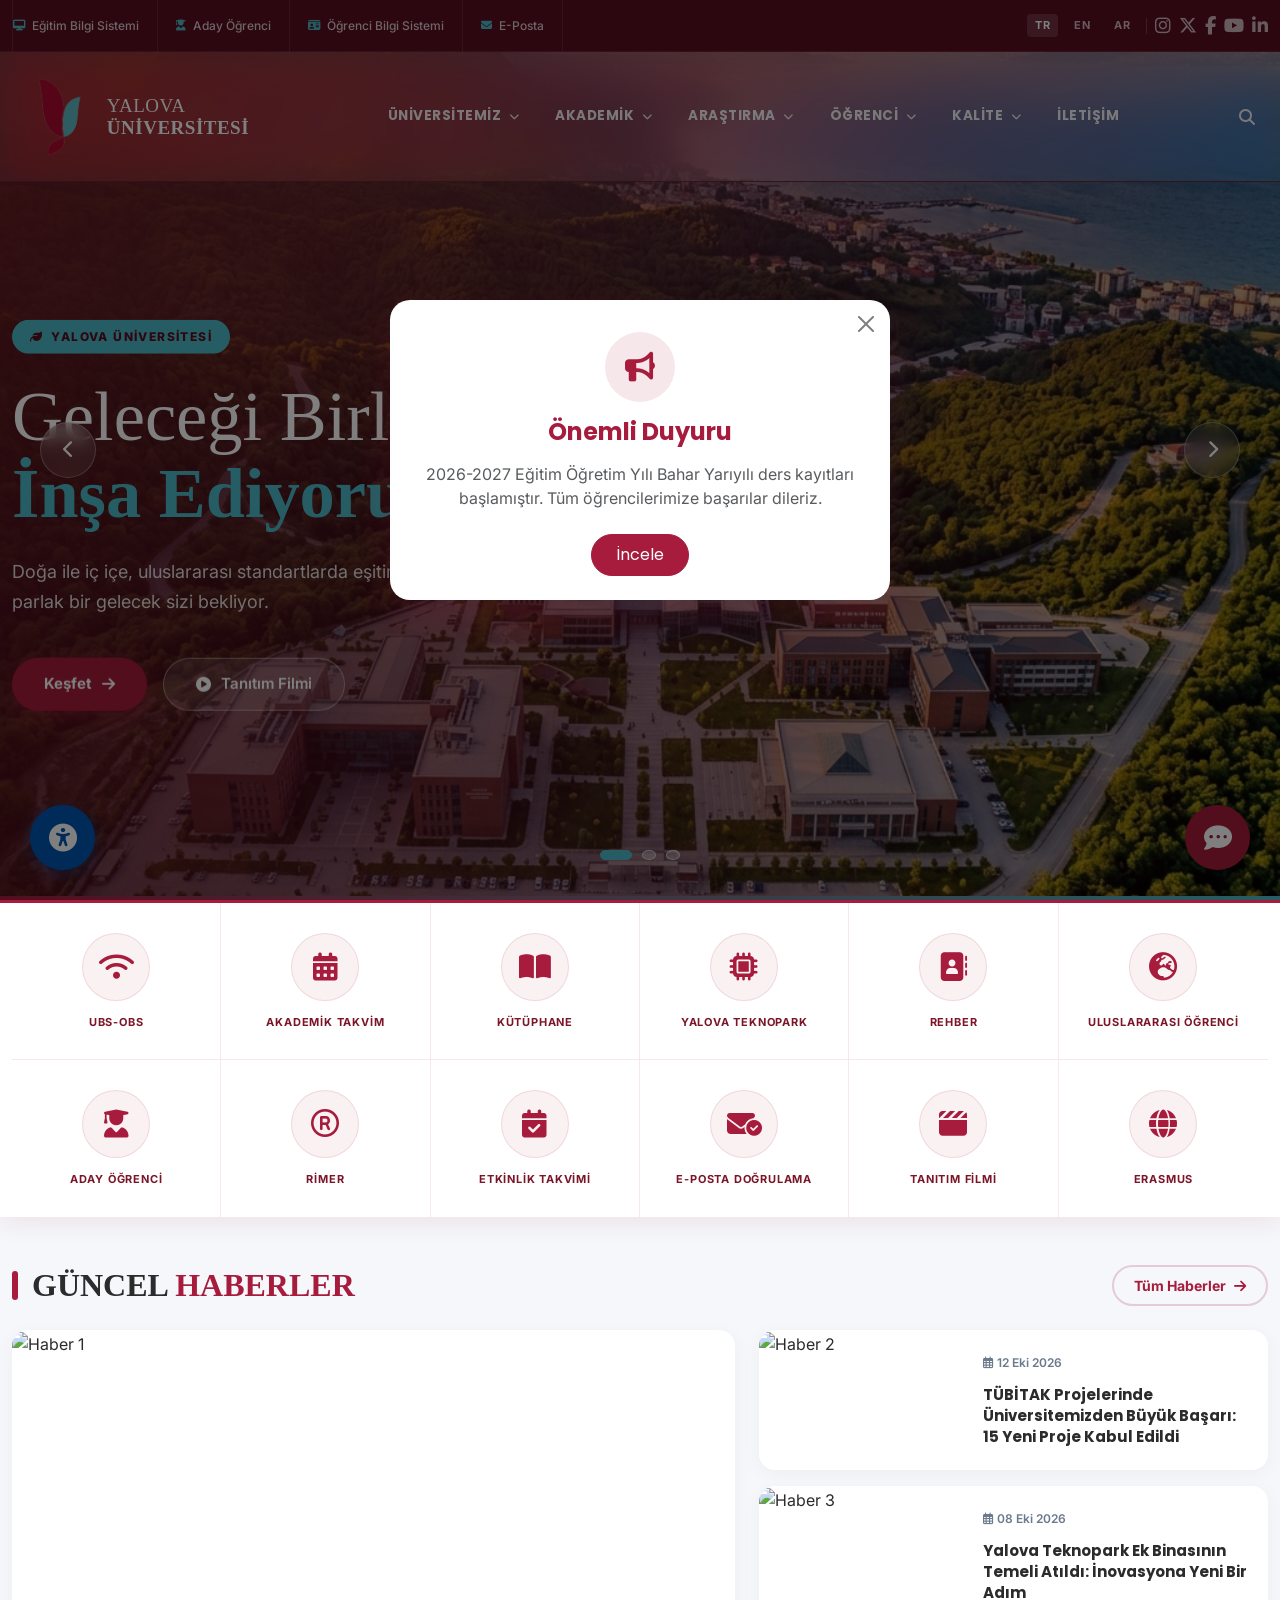
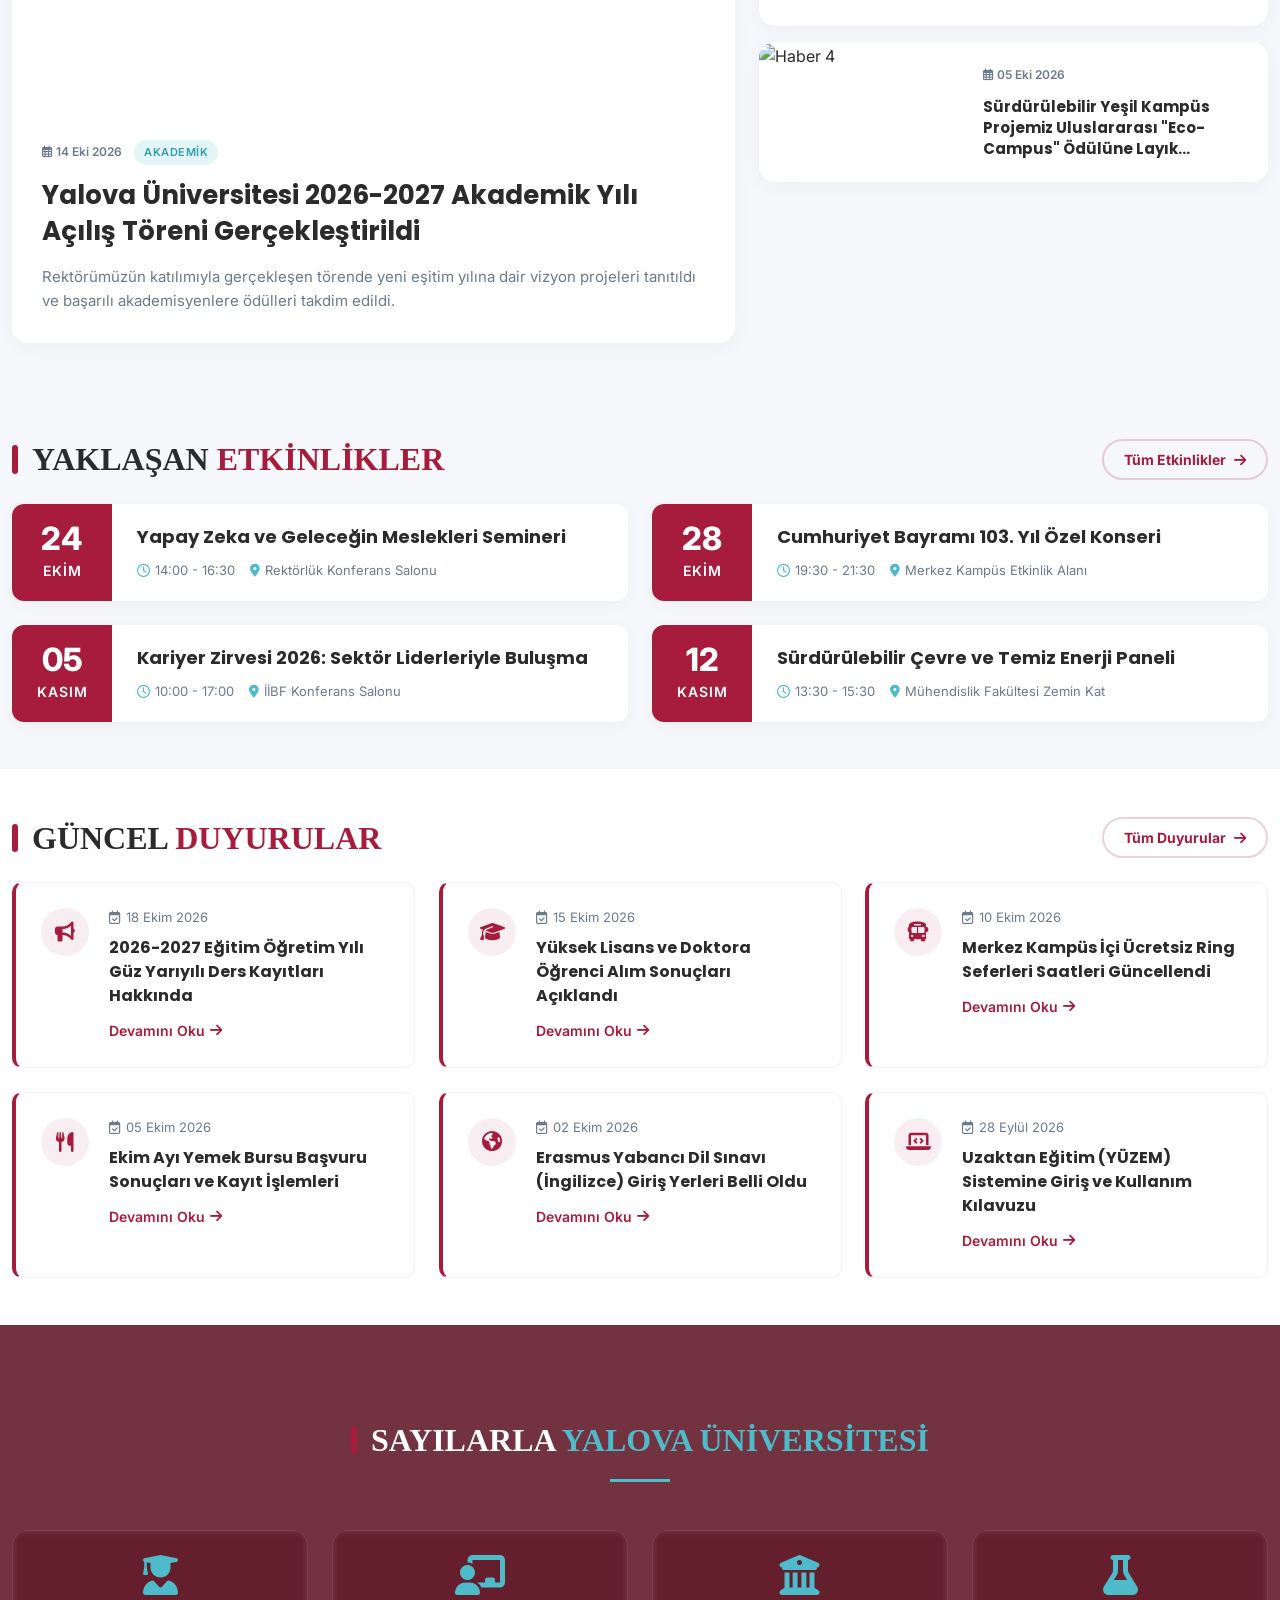
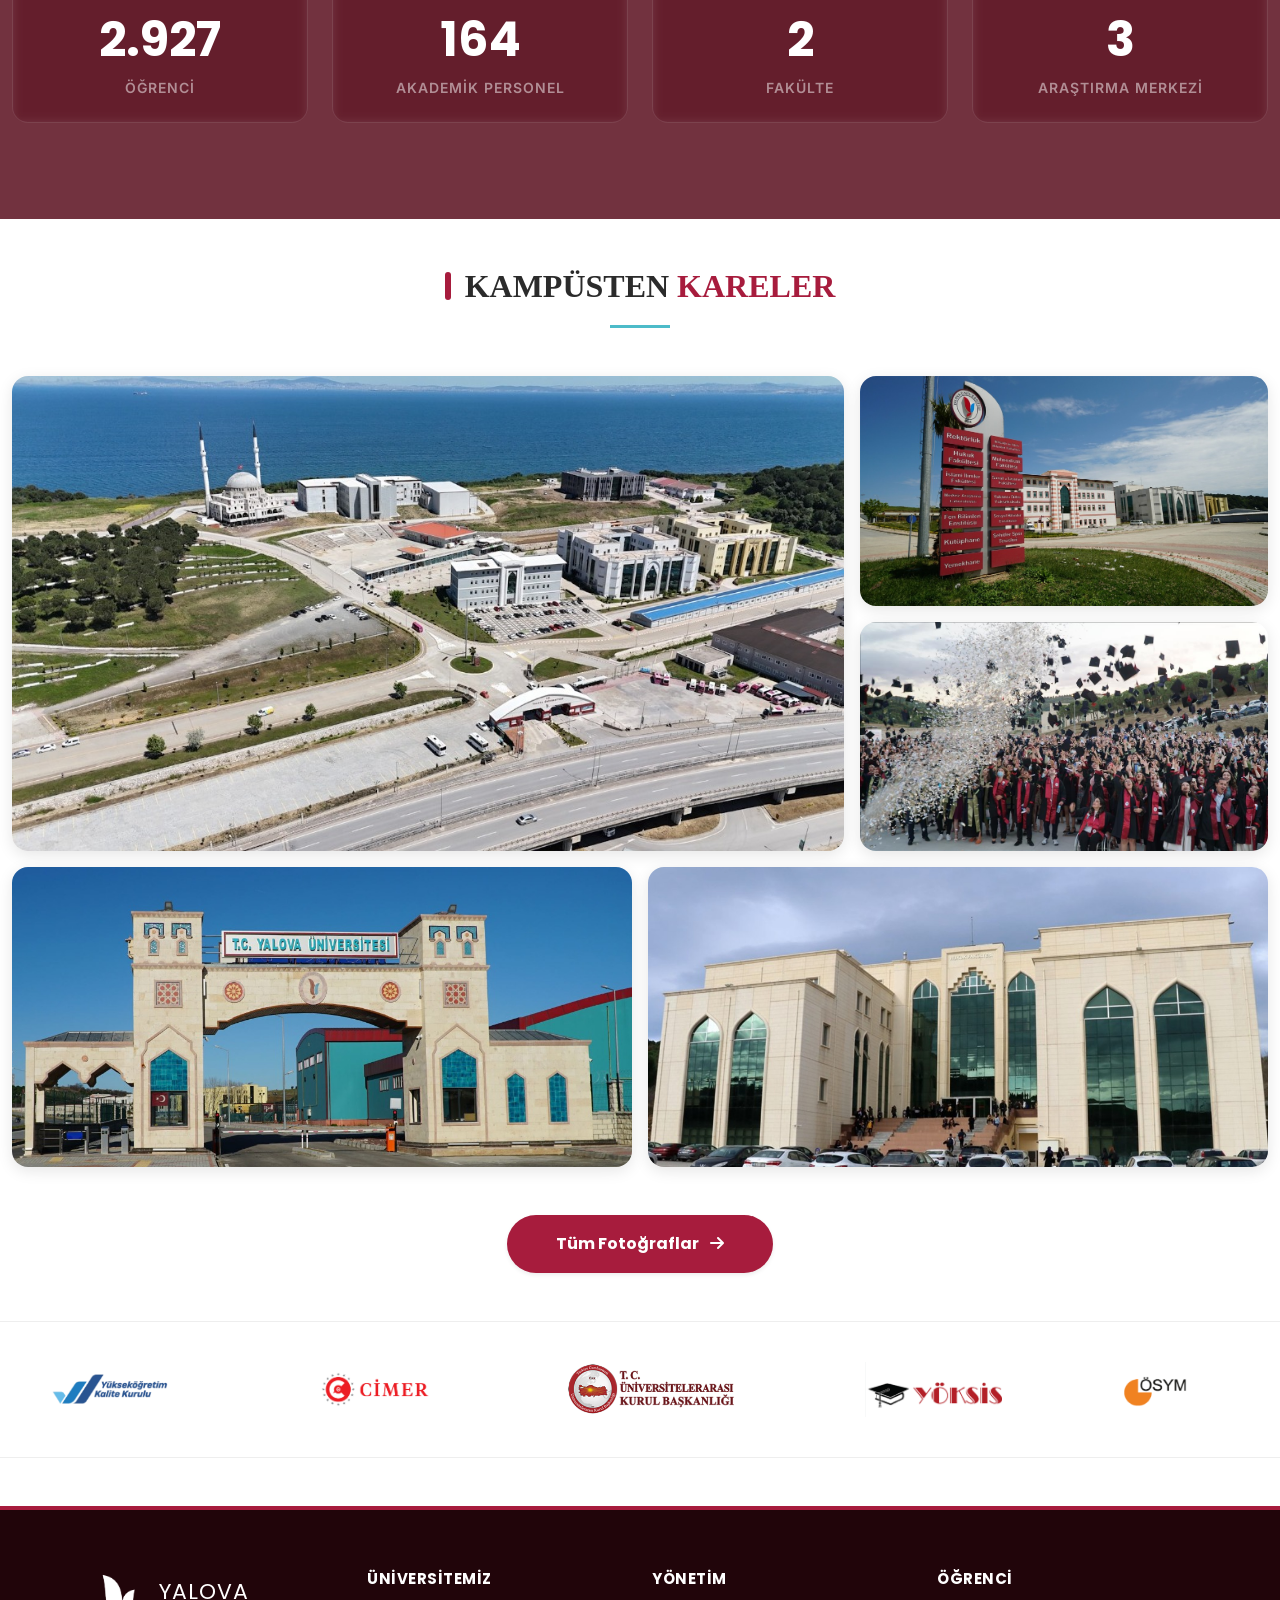
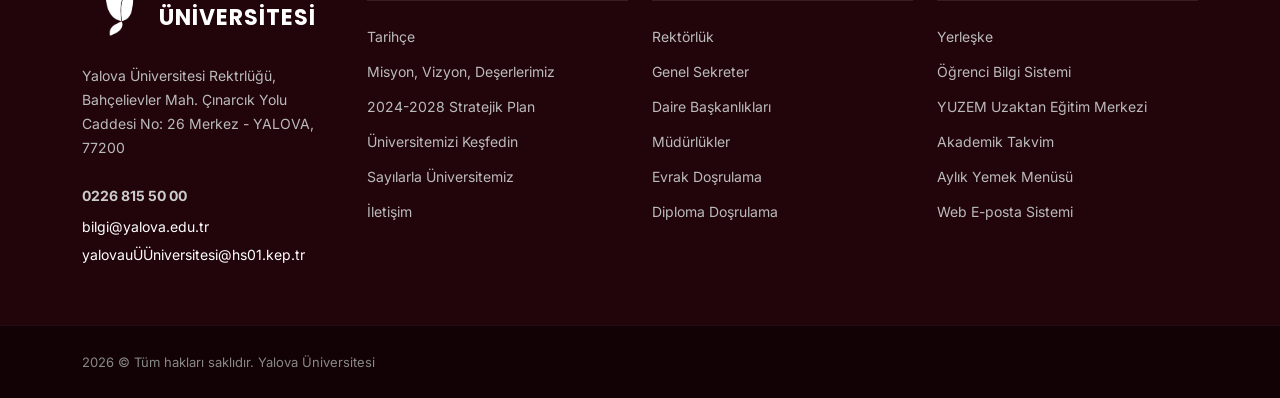
==== index.html @ b7119d20 "fix: change mobile grid to 2 columns and strictly enforce borders with !important" ====
<!DOCTYPE html>
<html lang="tr">
<head>
    <meta charset="UTF-8">
    <meta name="viewport" content="width=device-width, initial-scale=1.0">
    <title>Yalova Üniversitesi | Anasayfa</title>
    <meta name="description" content="Yalova Üniversitesi resmi web sitesi. Akademik programlar, araştırma merkezleri ve kampüs yaşamı hakkında bilgi edinin.">

    <!-- Google Fonts -->
    <link rel="preconnect" href="https://fonts.googleapis.com">
    <link rel="preconnect" href="https://fonts.gstatic.com" crossorigin>
    <link href="https://fonts.googleapis.com/css2?family=Poppins:wght@300;400;500;600;700;800&family=Inter:wght@300;400;500;600;700&display=swap" rel="stylesheet">

    <!-- Bootstrap 5 CSS -->
    <link rel="stylesheet" href="https://cdn.jsdelivr.net/npm/bootstrap@5.3.3/dist/css/bootstrap.min.css">

    <!-- Font Awesome 6 -->
    <link href="https://cdnjs.cloudflare.com/ajax/libs/font-awesome/6.4.0/css/all.min.css" rel="stylesheet">
    
    <!-- Özel CSS -->
    <link rel="stylesheet" href="style.css?v=5">
</head>
<body>

<!-- ============================================================
     ÜST BAR
     ============================================================ -->
<div class="topbar" id="topbar">
    <div class="container-xxl h-100">
        <div class="d-flex align-items-center justify-content-between h-100">

            <!-- Sol: Hızlı Linkler -->
            <div class="topbar-left d-none d-lg-flex align-items-center">
                <a href="#" class="topbar-ql"><i class="fas fa-desktop"></i> Eğitim Bilgi Sistemi</a>
                <a href="#" class="topbar-ql"><i class="fas fa-user-graduate"></i> Aday Öğrenci</a>
                <a href="#" class="topbar-ql"><i class="fas fa-id-card"></i> Öğrenci Bilgi Sistemi</a>
                <a href="#" class="topbar-ql"><i class="fas fa-envelope"></i> E-Posta</a>
            </div>

            <!-- Sağ: Dil + Sosyal -->
            <div class="topbar-right d-flex align-items-center gap-2 ms-auto">
                <a href="#" class="lang-btn active">TR</a>
                <a href="#" class="lang-btn">EN</a>
                <a href="#" class="lang-btn">AR</a>
                <div class="topbar-sep d-none d-md-block"></div>
                <div class="d-none d-md-flex align-items-center gap-2">
                    <a href="#" aria-label="Instagram" class="topbar-social"><i class="fab fa-instagram"></i></a>
                    <a href="#" aria-label="Twitter" class="topbar-social"><i class="fab fa-x-twitter"></i></a>
                    <a href="#" aria-label="Facebook" class="topbar-social"><i class="fab fa-facebook-f"></i></a>
                    <a href="#" aria-label="YouTube" class="topbar-social"><i class="fab fa-youtube"></i></a>
                    <a href="#" aria-label="LinkedIn" class="topbar-social"><i class="fab fa-linkedin-in"></i></a>
                </div>
            </div>
        </div>
    </div>
</div>

<!-- ============================================================
     NAVBAR (Bootstrap 5 tabanlı)
     ============================================================ -->
<nav class="navbar navbar-expand-xl" id="navbar">
    <div class="container-xxl">

        <!-- LOGO -->
        <a class="navbar-brand d-flex align-items-center gap-3" href="index.html" aria-label="Yalova Üniversitesi Anasayfa">
            <img src="yeni_logo_transparent.png"
                 alt="Yalova Üniversitesi Logo"
                 class="navbar-logo-img">
            <span class="navbar-logo-text">YALOVA<br><strong>ÜNİVERSİTESİ</strong></span>
        </a>

        <!-- Bootstrap Toggler (mobil) -->
        <button class="navbar-toggler custom-toggler ms-auto" type="button"
                data-bs-toggle="collapse" data-bs-target="#mainNavContent"
                aria-controls="mainNavContent" aria-expanded="false"
                aria-label="Menüyü Aç/Kapat">
            <span></span><span></span><span></span>
        </button>

        <!-- Collapse içeriği -->
        <div class="collapse navbar-collapse" id="mainNavContent">

            <!-- Menü Linkleri -->
            <ul class="navbar-nav mx-auto gap-1">

                <!-- ÜNİVERSİTEMİZ -->
                <li class="nav-item has-mega">
                    <a class="nav-link" href="#" role="button">
                        ÜNİVERSİTEMİZ <i class="fas fa-chevron-down ms-1 caret"></i>
                    </a>
                    <div class="mega-menu">
                        <div class="row g-0">
                            <div class="col mega-col">
                                <h6 class="mega-heading">Kurumsal</h6>
                                <ul class="mega-list">
                                    <li><a href="#">Tarihçe</a></li>
                                    <li><a href="#">Misyon &amp; Vizyon</a></li>
                                    <li><a href="#">Organizasyon Şeması</a></li>
                                    <li><a href="#">2024-2028 Stratejik Planı</a></li>
                                    <li><a href="#">Sayılarla Üniversitemiz</a></li>
                                    <li><a href="#">İş Birliklerimiz</a></li>
                                    <li><a href="#">E-Bülten</a></li>
                                </ul>
                            </div>
                            <div class="col mega-col">
                                <h6 class="mega-heading">Yönetim</h6>
                                <ul class="mega-list">
                                    <li><a href="#">Rektör</a></li>
                                    <li><a href="#">Rektör Yardımcıları</a></li>
                                    <li><a href="#">Rektör Danışmanları</a></li>
                                    <li><a href="#">Üniversite Senatosu</a></li>
                                    <li><a href="#">Yönetim Kurulu</a></li>
                                    <li><a href="#">Genel Sekreterlik</a></li>
                                </ul>
                            </div>
                            <div class="col mega-col">
                                <h6 class="mega-heading">Tanıtım</h6>
                                <ul class="mega-list">
                                    <li><a href="#">Üniversitemizi Keşfedin</a></li>
                                    <li><a href="#">Tanıtım Filmi</a></li>
                                    <li><a href="#">Yerleşke Haritası</a></li>
                                    <li><a href="#">Kurumsal Kimlik</a></li>
                                    <li><a href="#">Canlı Yayın</a></li>
                                    <li><a href="#">Sosyal Medya</a></li>
                                </ul>
                            </div>
                            <div class="col mega-col">
                                <h6 class="mega-heading">İdari Birimler</h6>
                                <ul class="mega-list">
                                    <li class="has-submenu">
                                        <a href="#">Daire Başkanlıkları <i class="fas fa-chevron-right float-end mt-1" style="font-size: 10px; color: #ccc;"></i></a>
                                        <ul class="submenu">
                                            <li><a href="#">Bilgi İşlem</a></li>
                                            <li><a href="#">Öğrenci İşleri</a></li>
                                            <li><a href="#">İdari ve Mali İşler</a></li>
                                            <li><a href="#">Personel</a></li>
                                            <li><a href="#">Kütüphane ve Dokümantasyon</a></li>
                                            <li><a href="#">Sağlık, Kültür ve Spor</a></li>
                                            <li><a href="#">Strateji Geliştirme</a></li>
                                            <li><a href="#">Yapı İşleri ve Teknik</a></li>
                                        </ul>
                                    </li>
                                    <li><a href="#">İç Denetim Birimi</a></li>
                                    <li><a href="#">Hukuk Müşavirliği</a></li>
                                    <li><a href="#">Kurumsal İletişim</a></li>
                                    <li><a href="#">Özel Kalem Müdürlüğü</a></li>
                                </ul>
                            </div>
                        </div>
                    </div>
                </li>

                <!-- AKADEMİK -->
                <li class="nav-item has-mega">
                    <a class="nav-link" href="#" role="button">
                        AKADEMİK <i class="fas fa-chevron-down ms-1 caret"></i>
                    </a>
                    <div class="mega-menu">
                        <div class="row g-0">
                            <div class="col mega-col">
                                <h6 class="mega-heading">Fakülteler</h6>
                                <ul class="mega-list">
                                    <li><a href="#">Hukuk Fakültesi</a></li>
                                    <li><a href="#">İktisadi ve İdari Bilimler</a></li>
                                    <li><a href="#">İnsan ve Toplum Bilimleri</a></li>
                                    <li><a href="#">İlahiyat Fakültesi</a></li>
                                    <li><a href="#">Mühendislik Fakültesi</a></li>
                                    <li><a href="#">Sağlık Bilimleri</a></li>
                                    <li><a href="#">Sanat ve Tasarım</a></li>
                                    <li><a href="#">Spor Bilimleri</a></li>
                                    <li><a href="#">Tıp Fakültesi</a></li>
                                </ul>
                            </div>
                            <div class="col mega-col">
                                <h6 class="mega-heading">Enstitüler &amp; YO</h6>
                                <ul class="mega-list">
                                    <li><a href="#">Lisansüstü Eğitim Enstitüsü</a></li>
                                    <li><a href="#">Yabancı Diller Yüksekokulu</a></li>
                                </ul>
                                <h6 class="mega-heading mt-3">Meslek Yüksekokulları</h6>
                                <ul class="mega-list">
                                    <li><a href="#">Altınova Meslek YO</a></li>
                                    <li><a href="#">Armutlu Meslek YO</a></li>
                                    <li><a href="#">Çınarcık Meslek YO</a></li>
                                    <li><a href="#">Termal Sağlık MYO</a></li>
                                    <li><a href="#">Yalova Meslek YO</a></li>
                                </ul>
                            </div>
                            <div class="col mega-col">
                                <h6 class="mega-heading">Rektörlüğe Bağlı</h6>
                                <ul class="mega-list">
                                    <li><a href="#">Ar-Ge Koordinatörlüğü</a></li>
                                    <li><a href="#">Bilimsel Araştırma Projeleri</a></li>
                                    <li><a href="#">Büyük Veri Koordinatörlüğü</a></li>
                                    <li><a href="#">Dış İlişkiler (YUDİK)</a></li>
                                    <li><a href="#">Kariyer Merkezi</a></li>
                                    <li><a href="#">Kalite Koordinatörlüğü</a></li>
                                    <li><a href="#">Pedagojik Formasyon</a></li>
                                    <li><a href="#">Sürdürülebilirlik</a></li>
                                    <li><a href="#">Toplumsal Katkı</a></li>
                                </ul>
                            </div>
                        </div>
                    </div>
                </li>

                <!-- ARAŞTIRMA -->
                <li class="nav-item has-mega">
                    <a class="nav-link" href="#" role="button">
                        ARAŞTIRMA <i class="fas fa-chevron-down ms-1 caret"></i>
                    </a>
                    <div class="mega-menu">
                        <div class="row g-0">
                            <div class="col mega-col">
                                <h6 class="mega-heading">Araştırma Merkezleri</h6>
                                <ul class="mega-list">
                                    <li><a href="#">Acil Durum ve Afet (YÜAFMER)</a></li>
                                    <li><a href="#">Engelli Çalışmaları (EUAM)</a></li>
                                    <li><a href="#">Fizyoterapi ve Rehabilitasyon</a></li>
                                    <li><a href="#">Girişimcilik (YÜGİM)</a></li>
                                    <li><a href="#">İslami Çalışmalar (İCAM)</a></li>
                                    <li><a href="#">Kadın ve Aile (YÜKAM)</a></li>
                                    <li><a href="#">Merkezi Araştırma Lab. (YÜMERLAB)</a></li>
                                </ul>
                            </div>
                            <div class="col mega-col">
                                <h6 class="mega-heading">Diğer Merkezler</h6>
                                <ul class="mega-list">
                                    <li><a href="#">Siber Güvenlik Merkezi</a></li>
                                    <li><a href="#">Sürekli Eğitim (YÜSEM)</a></li>
                                    <li><a href="#">Teknoloji Transfer Ofisi</a></li>
                                    <li><a href="#">Türk Dünyası Çalışmaları</a></li>
                                    <li><a href="#">Türkçe Öğretimi (YTÖMER)</a></li>
                                    <li><a href="#">Uluslararası Öğrenci (İSO)</a></li>
                                    <li><a href="#">Uzaktan Eğitim (YÜZEM)</a></li>
                                </ul>
                            </div>
                            <div class="col mega-col">
                                <h6 class="mega-heading">Projeler &amp; Destekler</h6>
                                <ul class="mega-list">
                                    <li><a href="#">TÜBİTAK Projeleri</a></li>
                                    <li><a href="#">AB Projeleri</a></li>
                                    <li><a href="#">BAP Projeleri</a></li>
                                    <li><a href="#">Dış Kaynaklı Projeler</a></li>
                                    <li><a href="#">Erasmus+ Programı</a></li>
                                    <li><a href="#">Mevlana Programı</a></li>
                                </ul>
                            </div>
                        </div>
                    </div>
                </li>

                <!-- ÖĞRENCİ -->
                <li class="nav-item has-mega">
                    <a class="nav-link" href="#" role="button">
                        ÖĞRENCİ <i class="fas fa-chevron-down ms-1 caret"></i>
                    </a>
                    <div class="mega-menu">
                        <div class="row g-0">
                            <div class="col mega-col">
                                <h6 class="mega-heading">Öğrenci Hizmetleri</h6>
                                <ul class="mega-list">
                                    <li><a href="#">Aday Öğrenciler</a></li>
                                    <li><a href="#">Öğrenci Bilgi Sistemi</a></li>
                                    <li><a href="#">Akademik Takvim</a></li>
                                    <li><a href="#">Aylık Yemek Menüsü</a></li>
                                    <li><a href="#">Diploma Sorgulama</a></li>
                                    <li><a href="#">Mezun Portalı</a></li>
                                    <li><a href="#">Telefon Rehberi</a></li>
                                </ul>
                            </div>
                            <div class="col mega-col">
                                <h6 class="mega-heading">Kampüs Yaşamı</h6>
                                <ul class="mega-list">
                                    <li><a href="#">Yalova'da Yaşam</a></li>
                                    <li><a href="#">Yerleşkede Hayat</a></li>
                                    <li><a href="#">Uzaktan Eğitim (YÜZEM)</a></li>
                                    <li><a href="#">Öğrenci Oryantasyonu</a></li>
                                    <li><a href="#">Sağlık, Kültür ve Spor</a></li>
                                    <li><a href="#">Engelsiz Üniversite</a></li>
                                    <li><a href="#">Ziyaret Talep Formu</a></li>
                                </ul>
                            </div>
                        </div>
                    </div>
                </li>

                <!-- KALİTE -->
                <li class="nav-item has-mega">
                    <a class="nav-link" href="#" role="button">
                        KALİTE <i class="fas fa-chevron-down ms-1 caret"></i>
                    </a>
                    <div class="mega-menu">
                        <div class="row g-0">
                            <div class="col mega-col">
                                <h6 class="mega-heading">Kalite Sistemi</h6>
                                <ul class="mega-list">
                                    <li><a href="#">BKYS Girişi</a></li>
                                    <li><a href="#">BKYS Eğitim Videosu</a></li>
                                    <li><a href="#">BKYS Dokümantasyon</a></li>
                                    <li><a href="#">Danışma Kurulu</a></li>
                                </ul>
                            </div>
                            <div class="col mega-col">
                                <h6 class="mega-heading">Kalite Faaliyetleri</h6>
                                <ul class="mega-list">
                                    <li><a href="#">Akran Değerlendirme</a></li>
                                    <li><a href="#">Dijital Dönüşüm Çalışmaları</a></li>
                                    <li><a href="#">Kalite Öğrenci Faaliyetleri</a></li>
                                    <li><a href="#">Akreditasyon Toplantıları</a></li>
                                    <li><a href="#">Oryantasyon Çalışmaları</a></li>
                                </ul>
                            </div>
                        </div>
                    </div>
                </li>

                <!-- İLETİŞİM -->
                <li class="nav-item">
                    <a class="nav-link" href="#">İLETİŞİM</a>
                </li>

            </ul>

            <!-- Arama Butonu -->
            <div class="navbar-tools d-flex align-items-center gap-2">
                <button class="search-btn" id="searchBtn" aria-label="Arama Yap">
                    <i class="fas fa-search"></i>
                </button>
            </div>

        </div><!-- /.collapse -->
    </div><!-- /.container-xxl -->

    <!-- Arama Paneli -->
    <div class="search-panel" id="searchPanel">
        <div class="container-xxl py-3">
            <div class="d-flex align-items-center gap-3">
                <form class="search-form flex-grow-1" action="#">
                    <input type="text" id="searchInput" placeholder="Üniversitede ara..." autocomplete="off">
                    <button type="submit"><i class="fas fa-search"></i> Ara</button>
                </form>
                <button class="search-close" id="searchClose" aria-label="Kapat">
                    <i class="fas fa-times"></i>
                </button>
            </div>
        </div>
    </div>
</nav>

<!-- ============================================================
     HERO SLIDER
     ============================================================ -->
<section class="hero-slider" id="heroSlider" aria-label="Ana Slayt" aria-roledescription="carousel">

    <!-- Slide 1 -->
    <div class="slide active" style="background-image:url('images/slider1.png')" aria-hidden="false">
        <div class="slide-overlay"></div>
        <div class="container-xxl h-100">
            <div class="slide-content">
                <span class="slide-tag"><i class="fas fa-leaf"></i> Yalova Üniversitesi</span>
                <h2 class="slide-title">Geleceği Birlikte<br><strong>İnşa Ediyoruz</strong></h2>
                <p class="slide-desc">Doğa ile iç içe, uluslararası standartlarda eşitim ve araştırma fırsatlarıyla parlak bir gelecek sizi bekliyor.</p>
                <div class="d-flex flex-wrap gap-3 slide-actions">
                    <a href="#" class="btn-primary-slide">Keşfet <i class="fas fa-arrow-right"></i></a>
                    <a href="#" class="btn-outline-slide"><i class="fas fa-play-circle"></i> Tanıtım Filmi</a>
                </div>
            </div>
        </div>
    </div>

    <!-- Slide 2 -->
    <div class="slide" style="background-image:url('images/slider2.png')" aria-hidden="true">
        <div class="slide-overlay"></div>
        <div class="container-xxl h-100">
            <div class="slide-content">
                <span class="slide-tag"><i class="fas fa-graduation-cap"></i> Mezuniyet 2025</span>
                <h2 class="slide-title">Başarıyı<br><strong>Kutluyoruz</strong></h2>
                <p class="slide-desc">Her yıl binlerce mezunumuzu iş dünyasına, bilim dünyasına ve topluma kazandırıyoruz.</p>
                <div class="d-flex flex-wrap gap-3 slide-actions">
                    <a href="#" class="btn-primary-slide">Mezun Portalı <i class="fas fa-arrow-right"></i></a>
                    <a href="#" class="btn-outline-slide"><i class="fas fa-newspaper"></i> Haberler</a>
                </div>
            </div>
        </div>
    </div>

    <!-- Slide 3 -->
    <div class="slide" style="background-image:url('images/slider3.png')" aria-hidden="true">
        <div class="slide-overlay"></div>
        <div class="container-xxl h-100">
            <div class="slide-content">
                <span class="slide-tag"><i class="fas fa-flask"></i> Araştırma &amp; İnovasyon</span>
                <h2 class="slide-title">Bilimi<br><strong>İlerletiyoruz</strong></h2>
                <p class="slide-desc">Son teknoloji laboratuvarlarımız ve güçlü araştırma altyapımızla bilime katkı saşlıyoruz.</p>
                <div class="d-flex flex-wrap gap-3 slide-actions">
                    <a href="#" class="btn-primary-slide">Araştırma Merkezleri <i class="fas fa-arrow-right"></i></a>
                    <a href="#" class="btn-outline-slide"><i class="fas fa-atom"></i> Projeler</a>
                </div>
            </div>
        </div>
    </div>

    <!-- Oklar -->
    <button class="slider-arrow slider-prev" id="sliderPrev" aria-label="Önceki slayt">
        <i class="fas fa-chevron-left"></i>
    </button>
    <button class="slider-arrow slider-next" id="sliderNext" aria-label="Sonraki slayt">
        <i class="fas fa-chevron-right"></i>
    </button>

    <!-- Dots -->
    <div class="slider-dots" id="sliderDots" role="tablist">
        <button class="dot active" data-index="0" role="tab" aria-selected="true" aria-label="Slayt 1"></button>
        <button class="dot" data-index="1" role="tab" aria-selected="false" aria-label="Slayt 2"></button>
        <button class="dot" data-index="2" role="tab" aria-selected="false" aria-label="Slayt 3"></button>
    </div>

    <!-- Progress -->
    <div class="slider-progress"><div class="slider-progress-bar" id="sliderProgressBar"></div></div>
</section>

<!-- ============================================================
        <h2 class="section-title text-white mb-4">HIZLI ERİŞİM</h2>
     ============================================================ -->
<section class="quick-access" id="quickAccess">
    <div class="container-xxl">
        <div class="row row-cols-2 row-cols-sm-3 row-cols-md-4 row-cols-xl-6 g-0 qa-grid">

            <div class="col">
                <a href="#" class="qa-btn" id="qa-ubs">
                    <div class="qa-icon"><i class="fas fa-wifi"></i></div>
                    <span>UBS-OBS</span>
                </a>
            </div>
            <div class="col">
                <a href="#" class="qa-btn" id="qa-takvim">
                    <div class="qa-icon"><i class="fas fa-calendar-days"></i></div>
                    <span>AKADEMİK TAKVİM</span>
                </a>
            </div>
            <div class="col">
                <a href="#" class="qa-btn" id="qa-kutuphane">
                    <div class="qa-icon"><i class="fas fa-book-open"></i></div>
                <span>KÜTÜPHANE</span>
                </a>
            </div>
            <div class="col">
                <a href="#" class="qa-btn" id="qa-teknopark">
                    <div class="qa-icon"><i class="fas fa-microchip"></i></div>
                    <span>YALOVA TEKNOPARK</span>
                </a>
            </div>
            <div class="col">
                <a href="#" class="qa-btn" id="qa-rehber">
                    <div class="qa-icon"><i class="fas fa-address-book"></i></div>
                    <span>REHBER</span>
                </a>
            </div>
            <div class="col">
                <a href="#" class="qa-btn" id="qa-intl">
                    <div class="qa-icon"><i class="fas fa-earth-europe"></i></div>
                <span>ULUSLARARASI ÖĞRENCİ</span>
                </a>
            </div>

            <div class="col">
                <a href="#" class="qa-btn" id="qa-aday">
                    <div class="qa-icon"><i class="fas fa-user-graduate"></i></div>
                <span>ADAY ÖĞRENCİ</span>
                </a>
            </div>
            <div class="col">
                <a href="#" class="qa-btn" id="qa-rimer">
                    <div class="qa-icon"><i class="far fa-registered"></i></div>
                    <span>RİMER</span>
                </a>
            </div>
            <div class="col">
                <a href="#" class="qa-btn" id="qa-etkinlik">
                    <div class="qa-icon"><i class="fas fa-calendar-check"></i></div>
                    <span>ETKİNLİK TAKVİMİ</span>
                </a>
            </div>
            <div class="col">
                <a href="#" class="qa-btn" id="qa-eposta">
                    <div class="qa-icon"><i class="fas fa-envelope-circle-check"></i></div>
                <span>E-POSTA DOĞRULAMA</span>
                </a>
            </div>
            <div class="col">
                <a href="#" class="qa-btn" id="qa-tanitim">
                    <div class="qa-icon"><i class="fas fa-clapperboard"></i></div>
                    <span>TANITIM FİLMİ</span>
                </a>
            </div>
            <div class="col">
                <a href="#" class="qa-btn" id="qa-erasmus">
                    <div class="qa-icon"><i class="fas fa-globe"></i></div>
                    <span>ERASMUS</span>
                </a>
            </div>

        </div>
    </div>
</section>

<!-- ============================================================
     HABERLER BÖLÜMÜ
     ============================================================ -->
<section class="news-section py-5 reveal" id="newsSection">
    <div class="container-xxl">
        <div class="d-flex align-items-center justify-content-between mb-4">
            <h2 class="section-title">GÜNCEL <span>HABERLER</span></h2>
            <a href="haberler.html" class="view-all-btn">Tüm Haberler <i class="fas fa-arrow-right"></i></a>
        </div>

        <div class="row g-4">
            <!-- Sol: Büyük Öne Çıkan Haber -->
            <div class="col-lg-7 reveal delay-100">
                <a href="haber-detay.html" class="news-card featured-news">
                    <div class="news-img-wrapper">
                        <img src="https://images.unsplash.com/photo-1541339907198-e08756dedf3f?auto=format&fit=crop&w=800&q=80" alt="Haber 1">
                    </div>
                    <div class="news-content">
                        <div class="news-meta">
                            <span class="news-date"><i class="far fa-calendar-alt"></i> 14 Eki 2026</span>
                            <span class="news-category">Akademik</span>
                        </div>
                        <h3 class="news-title">Yalova Üniversitesi 2026-2027 Akademik Yılı Açılış Töreni Gerçekleştirildi</h3>
                        <p class="news-excerpt">Rektörümüzün katılımıyla gerçekleşen törende yeni eşitim yılına dair vizyon projeleri tanıtıldı ve başarılı akademisyenlere ödülleri takdim edildi.</p>
                    </div>
                </a>
            </div>

            <!-- Sağ: Küçük Haber Listesi -->
            <div class="col-lg-5 d-flex flex-column gap-3 reveal delay-300">
                
                <a href="#" class="news-card list-news">
                    <div class="news-img-wrapper">
                        <img src="https://images.unsplash.com/photo-1581091226825-a6a2a5aee158?auto=format&fit=crop&w=400&q=80" alt="Haber 2">
                    </div>
                    <div class="news-content">
                        <div class="news-meta">
                            <span class="news-date"><i class="far fa-calendar-alt"></i> 12 Eki 2026</span>
                        </div>
                        <h3 class="news-title">TÜBİTAK Projelerinde Üniversitemizden Büyük Başarı: 15 Yeni Proje Kabul Edildi</h3>
                    </div>
                </a>

                <a href="#" class="news-card list-news">
                    <div class="news-img-wrapper">
                        <img src="https://images.unsplash.com/photo-1504384308090-c894fdcc538d?auto=format&fit=crop&w=400&q=80" alt="Haber 3">
                    </div>
                    <div class="news-content">
                        <div class="news-meta">
                            <span class="news-date"><i class="far fa-calendar-alt"></i> 08 Eki 2026</span>
                        </div>
                        <h3 class="news-title">Yalova Teknopark Ek Binasının Temeli Atıldı: İnovasyona Yeni Bir Adım</h3>
                    </div>
                </a>

                <a href="#" class="news-card list-news">
                    <div class="news-img-wrapper">
                        <img src="https://images.unsplash.com/photo-1497366216548-37526070297c?auto=format&fit=crop&w=400&q=80" alt="Haber 4">
                    </div>
                    <div class="news-content">
                        <div class="news-meta">
                            <span class="news-date"><i class="far fa-calendar-alt"></i> 05 Eki 2026</span>
                        </div>
                        <h3 class="news-title">Sürdürülebilir Yeşil Kampüs Projemiz Uluslararası "Eco-Campus" Ödülüne Layık Görüldü</h3>
                    </div>
                </a>

            </div>
        </div>
    </div>
</section>

<!-- ============================================================
     ETKİNLİKLER BÖLÜMÜ
     ============================================================ -->
<section class="events-section py-5 reveal" id="eventsSection" style="background-color: var(--yu-light);">
    <div class="container-xxl">
        <div class="d-flex align-items-center justify-content-between mb-4">
            <h2 class="section-title">YAKLAŞAN <span>ETKİNLİKLER</span></h2>
            <a href="#" class="view-all-btn">Tüm Etkinlikler <i class="fas fa-arrow-right"></i></a>
        </div>
        
        <div class="row g-4">
            <!-- Etkinlik 1 -->
            <div class="col-lg-6 reveal delay-100">
                <a href="#" class="event-card">
                    <div class="event-date-box">
                        <span class="event-date-day">24</span>
                        <span class="event-date-month">Ekim</span>
                    </div>
                    <div class="event-content">
                        <h3 class="event-title">Yapay Zeka ve Geleceğin Meslekleri Semineri</h3>
                        <div class="event-meta">
                            <span><i class="far fa-clock"></i> 14:00 - 16:30</span>
                            <span><i class="fas fa-map-marker-alt"></i> Rektörlük Konferans Salonu</span>
                        </div>
                    </div>
                </a>
            </div>

            <!-- Etkinlik 2 -->
            <div class="col-lg-6 reveal delay-200">
                <a href="#" class="event-card">
                    <div class="event-date-box">
                        <span class="event-date-day">28</span>
                        <span class="event-date-month">Ekim</span>
                    </div>
                    <div class="event-content">
                        <h3 class="event-title">Cumhuriyet Bayramı 103. Yıl Özel Konseri</h3>
                        <div class="event-meta">
                            <span><i class="far fa-clock"></i> 19:30 - 21:30</span>
                            <span><i class="fas fa-map-marker-alt"></i> Merkez Kampüs Etkinlik Alanı</span>
                        </div>
                    </div>
                </a>
            </div>

            <!-- Etkinlik 3 -->
            <div class="col-lg-6 reveal delay-300">
                <a href="#" class="event-card">
                    <div class="event-date-box">
                        <span class="event-date-day">05</span>
                        <span class="event-date-month">Kasım</span>
                    </div>
                    <div class="event-content">
                        <h3 class="event-title">Kariyer Zirvesi 2026: Sektör Liderleriyle Buluşma</h3>
                        <div class="event-meta">
                            <span><i class="far fa-clock"></i> 10:00 - 17:00</span>
                            <span><i class="fas fa-map-marker-alt"></i> İİBF Konferans Salonu</span>
                        </div>
                    </div>
                </a>
            </div>

            <!-- Etkinlik 4 -->
            <div class="col-lg-6 reveal delay-400">
                <a href="#" class="event-card">
                    <div class="event-date-box">
                        <span class="event-date-day">12</span>
                        <span class="event-date-month">Kasım</span>
                    </div>
                    <div class="event-content">
                        <h3 class="event-title">Sürdürülebilir Çevre ve Temiz Enerji Paneli</h3>
                        <div class="event-meta">
                            <span><i class="far fa-clock"></i> 13:30 - 15:30</span>
                            <span><i class="fas fa-map-marker-alt"></i> Mühendislik Fakültesi Zemin Kat</span>
                        </div>
                    </div>
                </a>
            </div>
        </div>
    </div>
</section>

<!-- ============================================================
     DUYURULAR BÖLÜMÜ
     ============================================================ -->
<section class="announcements-section py-5" id="announcementsSection" style="background-color: #fff;">
    <div class="container-xxl">
        <div class="d-flex align-items-center justify-content-between mb-4">
            <h2 class="section-title">GÜNCEL <span>DUYURULAR</span></h2>
            <a href="#" class="view-all-btn">Tüm Duyurular <i class="fas fa-arrow-right"></i></a>
        </div>
        
        <div class="row g-4">
            <!-- Duyuru 1 -->
            <div class="col-lg-4 col-md-6 reveal delay-100">
                <a href="#" class="announcement-card">
                    <div class="announcement-icon">
                        <i class="fas fa-bullhorn"></i>
                    </div>
                    <div class="announcement-content">
                        <div class="announcement-date">
                            <i class="far fa-calendar-check"></i> 18 Ekim 2026
                        </div>
                        <h3 class="announcement-title">2026-2027 Eğitim Öğretim Yılı Güz Yarıyılı Ders Kayıtları Hakkında</h3>
                        <div class="announcement-arrow">
                            Devamını Oku <i class="fas fa-arrow-right"></i>
                        </div>
                    </div>
                </a>
            </div>

            <!-- Duyuru 2 -->
            <div class="col-lg-4 col-md-6 reveal delay-200">
                <a href="#" class="announcement-card">
                    <div class="announcement-icon">
                        <i class="fas fa-graduation-cap"></i>
                    </div>
                    <div class="announcement-content">
                        <div class="announcement-date">
                            <i class="far fa-calendar-check"></i> 15 Ekim 2026
                        </div>
                        <h3 class="announcement-title">Yüksek Lisans ve Doktora Öğrenci Alım Sonuçları Açıklandı</h3>
                        <div class="announcement-arrow">
                            Devamını Oku <i class="fas fa-arrow-right"></i>
                        </div>
                    </div>
                </a>
            </div>

            <!-- Duyuru 3 -->
            <div class="col-lg-4 col-md-6 reveal delay-300">
                <a href="#" class="announcement-card">
                    <div class="announcement-icon">
                        <i class="fas fa-bus"></i>
                    </div>
                    <div class="announcement-content">
                        <div class="announcement-date">
                            <i class="far fa-calendar-check"></i> 10 Ekim 2026
                        </div>
                        <h3 class="announcement-title">Merkez Kampüs İçi Ücretsiz Ring Seferleri Saatleri Güncellendi</h3>
                        <div class="announcement-arrow">
                            Devamını Oku <i class="fas fa-arrow-right"></i>
                        </div>
                    </div>
                </a>
            </div>

            <!-- Duyuru 4 -->
            <div class="col-lg-4 col-md-6 reveal delay-100">
                <a href="#" class="announcement-card">
                    <div class="announcement-icon">
                        <i class="fas fa-utensils"></i>
                    </div>
                    <div class="announcement-content">
                        <div class="announcement-date">
                            <i class="far fa-calendar-check"></i> 05 Ekim 2026
                        </div>
                        <h3 class="announcement-title">Ekim Ayı Yemek Bursu Başvuru Sonuçları ve Kayıt İşlemleri</h3>
                        <div class="announcement-arrow">
                            Devamını Oku <i class="fas fa-arrow-right"></i>
                        </div>
                    </div>
                </a>
            </div>

            <!-- Duyuru 5 -->
            <div class="col-lg-4 col-md-6 reveal delay-200">
                <a href="#" class="announcement-card">
                    <div class="announcement-icon">
                        <i class="fas fa-globe-americas"></i>
                    </div>
                    <div class="announcement-content">
                        <div class="announcement-date">
                            <i class="far fa-calendar-check"></i> 02 Ekim 2026
                        </div>
                        <h3 class="announcement-title">Erasmus Yabancı Dil Sınavı (İngilizce) Giriş Yerleri Belli Oldu</h3>
                        <div class="announcement-arrow">
                            Devamını Oku <i class="fas fa-arrow-right"></i>
                        </div>
                    </div>
                </a>
            </div>

            <!-- Duyuru 6 -->
            <div class="col-lg-4 col-md-6 reveal delay-300">
                <a href="#" class="announcement-card">
                    <div class="announcement-icon">
                        <i class="fas fa-laptop-code"></i>
                    </div>
                    <div class="announcement-content">
                        <div class="announcement-date">
                            <i class="far fa-calendar-check"></i> 28 Eylül 2026
                        </div>
                        <h3 class="announcement-title">Uzaktan Eğitim (YÜZEM) Sistemine Giriş ve Kullanım Kılavuzu</h3>
                        <div class="announcement-arrow">
                            Devamını Oku <i class="fas fa-arrow-right"></i>
                        </div>
                    </div>
                </a>
            </div>
        </div>
    </div>
</section>




<!-- ============================================================
     SAYILARLA YALOVA ÜNİVERSİTESİ
     ============================================================ -->
<section class="stats-section reveal position-relative py-5" style="background: url('https://images.unsplash.com/photo-1541339907198-e08756dedf3f?auto=format&fit=crop&w=1600&q=80') center/cover no-repeat fixed;">
    <div class="position-absolute top-0 start-0 w-100 h-100" style="background-color: rgba(90, 15, 30, 0.85); z-index: 1;"></div>
    <div class="container-xxl position-relative py-5" style="z-index: 2;">
        <div class="text-center mb-5">
            <h2 class="section-title text-white border-0 text-center mx-auto mb-0" style="font-family: 'Playfair Display', serif; display: inline-block;">SAYILARLA <span style="color: var(--yu-teal);">YALOVA ÜNİVERSİTESİ</span></h2>
            <div style="width: 60px; height: 3px; background-color: var(--yu-teal); margin: 20px auto 0;"></div>
        </div>
        
        <div class="row g-4 text-center text-white" id="statsRow">
            <div class="col-6 col-lg-3">
                <div class="stat-item p-4 reveal rounded-4" style="background: rgba(255,255,255,0.05); backdrop-filter: blur(5px); border: 1px solid rgba(255,255,255,0.1); transition: transform 0.3s;">
                    <i class="fas fa-user-graduate mb-3" style="font-size: 40px; color: var(--yu-teal);"></i>
                    <h3 class="display-5 fw-bold mb-2 counter" data-target="15240">0</h3>
                    <p class="mb-0 fw-semibold text-white-50 text-uppercase" style="letter-spacing: 1px; font-size: 14px;">Öğrenci</p>
                </div>
            </div>
            <div class="col-6 col-lg-3">
                <div class="stat-item p-4 reveal rounded-4" style="background: rgba(255,255,255,0.05); backdrop-filter: blur(5px); border: 1px solid rgba(255,255,255,0.1); transition: transform 0.3s;">
                    <i class="fas fa-chalkboard-teacher mb-3" style="font-size: 40px; color: var(--yu-teal);"></i>
                    <h3 class="display-5 fw-bold mb-2 counter" data-target="850">0</h3>
                    <p class="mb-0 fw-semibold text-white-50 text-uppercase" style="letter-spacing: 1px; font-size: 14px;">Akademik Personel</p>
                </div>
            </div>
            <div class="col-6 col-lg-3">
                <div class="stat-item p-4 reveal rounded-4" style="background: rgba(255,255,255,0.05); backdrop-filter: blur(5px); border: 1px solid rgba(255,255,255,0.1); transition: transform 0.3s;">
                    <i class="fas fa-university mb-3" style="font-size: 40px; color: var(--yu-teal);"></i>
                    <h3 class="display-5 fw-bold mb-2 counter" data-target="9">0</h3>
                    <p class="mb-0 fw-semibold text-white-50 text-uppercase" style="letter-spacing: 1px; font-size: 14px;">Fakülte</p>
                </div>
            </div>
            <div class="col-6 col-lg-3">
                <div class="stat-item p-4 reveal rounded-4" style="background: rgba(255,255,255,0.05); backdrop-filter: blur(5px); border: 1px solid rgba(255,255,255,0.1); transition: transform 0.3s;">
                    <i class="fas fa-flask mb-3" style="font-size: 40px; color: var(--yu-teal);"></i>
                    <h3 class="display-5 fw-bold mb-2 counter" data-target="14">0</h3>
                    <p class="mb-0 fw-semibold text-white-50 text-uppercase" style="letter-spacing: 1px; font-size: 14px;">Araştırma Merkezi</p>
                </div>
            </div>
        </div>
    </div>
</section>

<!-- ============================================================
     GALERİ BÖLÜMÜ
     ============================================================ -->
<section class="gallery-section reveal py-5" id="gallerySection" style="background-color: var(--yu-white);">
    <div class="container-xxl">
        <div class="text-center mb-5">
            <h2 class="section-title text-center mx-auto mb-0" style="font-family: 'Playfair Display', serif; display: inline-block;">KAMPÜSTEN <span>KARELER</span></h2>
            <div style="width: 60px; height: 3px; background-color: var(--yu-teal); margin: 20px auto 0;"></div>
        </div>
        
        <div class="row g-3">
            <div class="col-md-8">
                <div class="gallery-item w-100 h-100 rounded-4 overflow-hidden position-relative" data-bs-toggle="modal" data-bs-target="#galleryModal" data-img-src="images/galeri1.jpg">
                    <img src="images/galeri1.jpg" alt="Kampüs 1" class="w-100 h-100 object-fit-cover" style="transition: transform 0.5s; min-height: 400px;">
                    <div class="gallery-overlay d-flex align-items-center justify-content-center position-absolute top-0 start-0 w-100 h-100" style="background: rgba(167, 28, 61, 0.6); opacity: 0; transition: opacity 0.3s;">
                        <i class="fas fa-search-plus text-white" style="font-size: 32px;"></i>
                    </div>
                </div>
            </div>
            <div class="col-md-4 d-flex flex-column gap-3">
                <div class="gallery-item w-100 rounded-4 overflow-hidden position-relative" style="flex: 1;" data-bs-toggle="modal" data-bs-target="#galleryModal" data-img-src="images/galeri2.jpg">
                    <img src="images/galeri2.jpg" alt="Kampüs 2" class="w-100 h-100 object-fit-cover" style="transition: transform 0.5s; min-height: 190px;">
                    <div class="gallery-overlay d-flex align-items-center justify-content-center position-absolute top-0 start-0 w-100 h-100" style="background: rgba(167, 28, 61, 0.6); opacity: 0; transition: opacity 0.3s;">
                        <i class="fas fa-search-plus text-white" style="font-size: 32px;"></i>
                    </div>
                </div>
                <div class="gallery-item w-100 rounded-4 overflow-hidden position-relative" style="flex: 1;" data-bs-toggle="modal" data-bs-target="#galleryModal" data-img-src="images/galeri3.jpg">
                    <img src="images/galeri3.jpg" alt="Kampüs 3" class="w-100 h-100 object-fit-cover" style="transition: transform 0.5s; min-height: 190px;">
                    <div class="gallery-overlay d-flex align-items-center justify-content-center position-absolute top-0 start-0 w-100 h-100" style="background: rgba(167, 28, 61, 0.6); opacity: 0; transition: opacity 0.3s;">
                        <i class="fas fa-search-plus text-white" style="font-size: 32px;"></i>
                    </div>
                </div>
            </div>
            <div class="col-md-6">
                <div class="gallery-item w-100 rounded-4 overflow-hidden position-relative" style="height: 300px;" data-bs-toggle="modal" data-bs-target="#galleryModal" data-img-src="images/galeri4.jpg">
                    <img src="images/galeri4.jpg" alt="Kampüs 4" class="w-100 h-100 object-fit-cover" style="transition: transform 0.5s;">
                    <div class="gallery-overlay d-flex align-items-center justify-content-center position-absolute top-0 start-0 w-100 h-100" style="background: rgba(167, 28, 61, 0.6); opacity: 0; transition: opacity 0.3s;">
                        <i class="fas fa-search-plus text-white" style="font-size: 32px;"></i>
                    </div>
                </div>
            </div>
            <div class="col-md-6">
                <div class="gallery-item w-100 rounded-4 overflow-hidden position-relative" style="height: 300px;" data-bs-toggle="modal" data-bs-target="#galleryModal" data-img-src="images/galeri5.jpg">
                    <img src="images/galeri5.jpg" alt="Kampüs 5" class="w-100 h-100 object-fit-cover" style="transition: transform 0.5s;">
                    <div class="gallery-overlay d-flex align-items-center justify-content-center position-absolute top-0 start-0 w-100 h-100" style="background: rgba(167, 28, 61, 0.6); opacity: 0; transition: opacity 0.3s;">
                        <i class="fas fa-search-plus text-white" style="font-size: 32px;"></i>
                    </div>
                </div>
            </div>
        </div>
        
        <!-- Tüm Fotoğraflar Butonu -->
        <div class="text-center mt-5">
            <a href="#" class="btn rounded-pill px-5 py-3 fw-bold shadow-sm" style="background-color: var(--yu-crimson); color: white; transition: transform 0.2s, box-shadow 0.2s;" onmouseover="this.style.transform='translateY(-3px)'; this.style.boxShadow='0 10px 20px rgba(167, 28, 61, 0.3)';" onmouseout="this.style.transform='translateY(0)'; this.style.boxShadow='0 4px 6px rgba(0,0,0,0.1)';">
                Tüm Fotoğraflar <i class="fas fa-arrow-right ms-2"></i>
            </a>
        </div>
    </div>
</section>

<!-- ============================================================
     BAĞLANTILAR (KAYAN LOGOLAR)
     ============================================================ -->
<section class="marquee-section">
    <div class="marquee-container">
        <!-- Orijinal set -->
        <a href="https://www.yokak.gov.tr" target="_blank" class="marquee-logo"><img src="images/logos/yokak.png" alt="Yükseköğretim Kalite Kurulu"></a>
        <a href="https://www.cimer.gov.tr" target="_blank" class="marquee-logo"><img src="images/logos/cimer.png" alt="CİMER"></a>
        <a href="https://www.uak.gov.tr" target="_blank" class="marquee-logo"><img src="images/logos/uak.png" alt="T.C. Üniversitelerarası Kurul Başkanlığı"></a>
        <a href="https://yoksis.yok.gov.tr" target="_blank" class="marquee-logo"><img src="images/logos/yoksis.png" alt="YÖKSİS"></a>
        <a href="https://www.osym.gov.tr" target="_blank" class="marquee-logo"><img src="images/logos/osym.png" alt="ÖSYM"></a>
        <a href="https://www.studyinturkiye.gov.tr" target="_blank" class="marquee-logo"><img src="images/logos/study.png" alt="Study In Türkiye"></a>
        
        <!-- Sonsuz kayma efekti için kopyası -->
        <a href="https://www.yokak.gov.tr" target="_blank" class="marquee-logo"><img src="images/logos/yokak.png" alt="Yükseköğretim Kalite Kurulu"></a>
        <a href="https://www.cimer.gov.tr" target="_blank" class="marquee-logo"><img src="images/logos/cimer.png" alt="CİMER"></a>
        <a href="https://www.uak.gov.tr" target="_blank" class="marquee-logo"><img src="images/logos/uak.png" alt="T.C. Üniversitelerarası Kurul Başkanlığı"></a>
        <a href="https://yoksis.yok.gov.tr" target="_blank" class="marquee-logo"><img src="images/logos/yoksis.png" alt="YÖKSİS"></a>
        <a href="https://www.osym.gov.tr" target="_blank" class="marquee-logo"><img src="images/logos/osym.png" alt="ÖSYM"></a>
        <a href="https://www.studyinturkiye.gov.tr" target="_blank" class="marquee-logo"><img src="images/logos/study.png" alt="Study In Türkiye"></a>
    </div>
</section>

<!-- Gallery Modal -->
<div class="modal fade" id="galleryModal" tabindex="-1" aria-hidden="true">
    <div class="modal-dialog modal-dialog-centered modal-xl">
        <div class="modal-content bg-transparent border-0">
            <div class="modal-header border-0 pb-0 justify-content-end position-relative" style="z-index: 1050;">
                <button type="button" class="btn-close" data-bs-dismiss="modal" aria-label="Kapat" style="background-color: #fff; opacity: 1; padding: 12px; border-radius: 50%; box-shadow: 0 4px 20px rgba(0,0,0,0.6); border: 3px solid var(--yu-crimson); margin-bottom: 15px; transition: transform 0.2s;"></button>
            </div>
            <div class="modal-body text-center p-0 mt-2">
                <img src="" id="galleryModalImg" class="img-fluid rounded-3 shadow-lg" alt="Büyük Galeri Görseli">
            </div>
        </div>
    </div>
</div>

<!-- ============================================================
     FOOTER
     ============================================================ -->
<footer class="site-footer mt-5">
    <div class="container">
        <div class="row gy-5">
            <!-- Kolon 1: İletişim -->
            <div class="col-lg-3 col-md-6">
                <div class="d-flex align-items-center gap-3 mb-4">
                    <img src="yeni_logo_transparent.png" alt="Yalova Üniversitesi Logo" style="height: 70px; width: auto; filter: brightness(0) invert(1);">
                    <span style="color: #fff; font-family: 'Poppins', sans-serif; font-size: 22px; line-height: 1.2; letter-spacing: 1px;">
                        YALOVA<br><strong style="font-weight: 700;">ÜNİVERSİTESİ</strong>
                    </span>
                </div>
                <p>Yalova Üniversitesi Rektrlüğü,<br>
                Bahçelievler Mah. Çınarcık Yolu<br>
                Caddesi No: 26 Merkez - YALOVA,<br>
                77200</p>
                
                <p class="mt-4 mb-2"><a href="tel:02268155000" class="fw-bold" style="color: #ccc;">0226 815 50 00</a></p>
                <p class="mb-1"><a href="mailto:bilgi@yalova.edu.tr" class="text-white">bilgi@yalova.edu.tr</a></p>
                <p><a href="mailto:yalovauÜÜniversitesi@hs01.kep.tr" class="text-white">yalovauÜÜniversitesi@hs01.kep.tr</a></p>
            </div>
            
            <!-- Kolon 2: ÜNİVERSİTEMİZ -->
            <div class="col-lg-3 col-md-6">
                <h5 class="footer-heading">ÜNİVERSİTEMİZ</h5>
                <ul class="footer-links">
                    <li><a href="#">Tarihçe</a></li>
                    <li><a href="#">Misyon, Vizyon, Deşerlerimiz</a></li>
                    <li><a href="#">2024-2028 Stratejik Plan</a></li>
                    <li><a href="#">Üniversitemizi Keşfedin</a></li>
                    <li><a href="#">Sayılarla Üniversitemiz</a></li>
                    <li><a href="#">İletişim</a></li>
                </ul>
            </div>
            
            <!-- Kolon 3: Ynetim -->
            <div class="col-lg-3 col-md-6">
                <h5 class="footer-heading">YÖNETİM</h5>
                <ul class="footer-links">
                    <li><a href="#">Rektörlük</a></li>
                    <li><a href="#">Genel Sekreter</a></li>
                    <li><a href="#">Daire Başkanlıkları</a></li>
                    <li><a href="#">Müdürlükler</a></li>
                    <li><a href="#">Evrak Doşrulama</a></li>
                    <li><a href="#">Diploma Doşrulama</a></li>
                </ul>
            </div>
            
            <!-- Kolon 4: Öğrenci -->
            <div class="col-lg-3 col-md-6">
                <h5 class="footer-heading">ÖĞRENCİ</h5>
                <ul class="footer-links">
                    <li><a href="#">Yerleşke</a></li>
                    <li><a href="#">Öğrenci Bilgi Sistemi</a></li>
                    <li><a href="#">YUZEM Uzaktan Eğitim Merkezi</a></li>
                    <li><a href="#">Akademik Takvim</a></li>
                    <li><a href="#">Aylık Yemek Menüsü</a></li>
                    <li><a href="#">Web E-posta Sistemi</a></li>
                </ul>
            </div>
        </div>
    </div>
    
    <!-- Footer Alt Kısım (Copyright) -->
    <div class="footer-bottom">
        <div class="container">
            <div class="row">
                <div class="col-12">
                    <p class="mb-0">2026 &copy; Tüm hakları saklıdır. Yalova Üniversitesi</p>
                </div>
            </div>












        </div>
    </div>
</footer>

<!-- ============================================================
     CHAT BOT (AKILLI ASİSTAN)
     ============================================================ -->

<!-- ============================================================
     ERİŞİLEBİLİRLİK MENÜSÜ
     ============================================================ -->
<div class="a11y-container">
    <button class="a11y-btn" id="a11yBtn" aria-label="Erişilebilirlik Menüsü">
        <i class="fas fa-universal-access"></i>
    </button>
    <div class="a11y-window" id="a11yWindow">
        <div class="a11y-header">
            <h5 class="mb-0 text-white" style="font-size: 16px; font-weight: 600;"><i class="fas fa-wheelchair me-2"></i> Erişilebilirlik</h5>
            <button class="a11y-close" id="a11yClose" aria-label="Kapat">
                <i class="fas fa-times"></i>
            </button>
        </div>
        <div class="a11y-body">
            <button class="a11y-option" id="a11y-text-inc">
                <i class="fas fa-search-plus"></i> Metni Büyüt
            </button>
            <button class="a11y-option" id="a11y-contrast">
                <i class="fas fa-adjust"></i> Yüksek Karşıtlık
            </button>
            <button class="a11y-option" id="a11y-grayscale">
                <i class="fas fa-tint-slash"></i> Siyah Beyaz (Gri)
            </button>
            <button class="a11y-option" id="a11y-links">
                <i class="fas fa-link"></i> Linkleri Vurgula
            </button>
            <button class="a11y-option a11y-reset" id="a11y-reset">
                <i class="fas fa-redo"></i> Ayarları Sıfırla
            </button>
        </div>
    </div>
</div>

<div class="chatbot-container">
    <button class="chatbot-btn" id="chatbotBtn" aria-label="Asistanı Aç">
        <i class="fas fa-comment-dots"></i>
    </button>
    <div class="chatbot-window" id="chatbotWindow">
        <div class="chatbot-header">
            <div class="d-flex align-items-center gap-2">
                <div class="chatbot-avatar">
                    <i class="fas fa-robot"></i>
                </div>
                <div>
                    <h5 class="mb-0 text-white" style="font-size: 16px; font-weight: 600;">YÜ Asistan</h5>
                    <small class="text-white-50" style="font-size: 12px;">Çevrimiçi</small>
                </div>
            </div>
            <button class="chatbot-close" id="chatbotClose" aria-label="Kapat">
                <i class="fas fa-times"></i>
            </button>
        </div>
        <div class="chatbot-body" id="chatbotBody">
            <div class="chat-message bot-message">
                Merhaba! Ben Yalova Üniversitesi Akıllı Asistanı. Size nasıl yardımcı olabilirim?
            </div>
            <div class="chat-options mt-2">
                <button class="chat-option-btn">Akademik Takvim</button>
                <button class="chat-option-btn">Yemek Menüsü</button>
                <button class="chat-option-btn">Öğrenci İşleri İletişim</button>
            </div>
        </div>
        <div class="chatbot-footer">
            <input type="text" class="chatbot-input" id="chatbotInput" placeholder="Mesajınızı yazın..." autocomplete="off">
            <button class="chatbot-send" id="chatbotSend" aria-label="Gönder">
                <i class="fas fa-paper-plane"></i>
            </button>
        </div>
    </div>
</div>

<!-- ============================================================
     DUYURU POPUP (MODAL)
     ============================================================ -->
<div class="modal fade" id="announcementModal" tabindex="-1" aria-labelledby="announcementModalLabel" aria-hidden="true" data-i18n-ignore>
    <div class="modal-dialog modal-dialog-centered">
        <div class="modal-content custom-popup">
            <div class="modal-header border-0 pb-0">
                <button type="button" class="btn-close" data-bs-dismiss="modal" aria-label="Kapat"></button>
            </div>
            <div class="modal-body text-center pt-0 px-4 pb-4">
                <div class="popup-icon-wrap mb-3">
                    <i class="fas fa-bullhorn"></i>
                </div>
                <h4 class="fw-bold mb-3" style="color: var(--yu-crimson);">Önemli Duyuru</h4>
                <p class="text-muted mb-4">2026-2027 Eğitim Öğretim Yılı Bahar Yarıyılı ders kayıtları başlamıştır. Tüm öğrencilerimize başarılar dileriz.</p>
                <button type="button" class="btn btn-primary px-4 py-2 rounded-pill popup-btn" data-bs-dismiss="modal">İncele</button>
            </div>
        </div>
    </div>
</div>

<!-- Bootstrap 5 JS -->
<script src="https://cdn.jsdelivr.net/npm/bootstrap@5.3.3/dist/js/bootstrap.bundle.min.js"></script>

<!-- Özel JS -->
<script src="main.js?v=3"></script>
<script src="lang.js?v=1"></script>
</body>
</html>
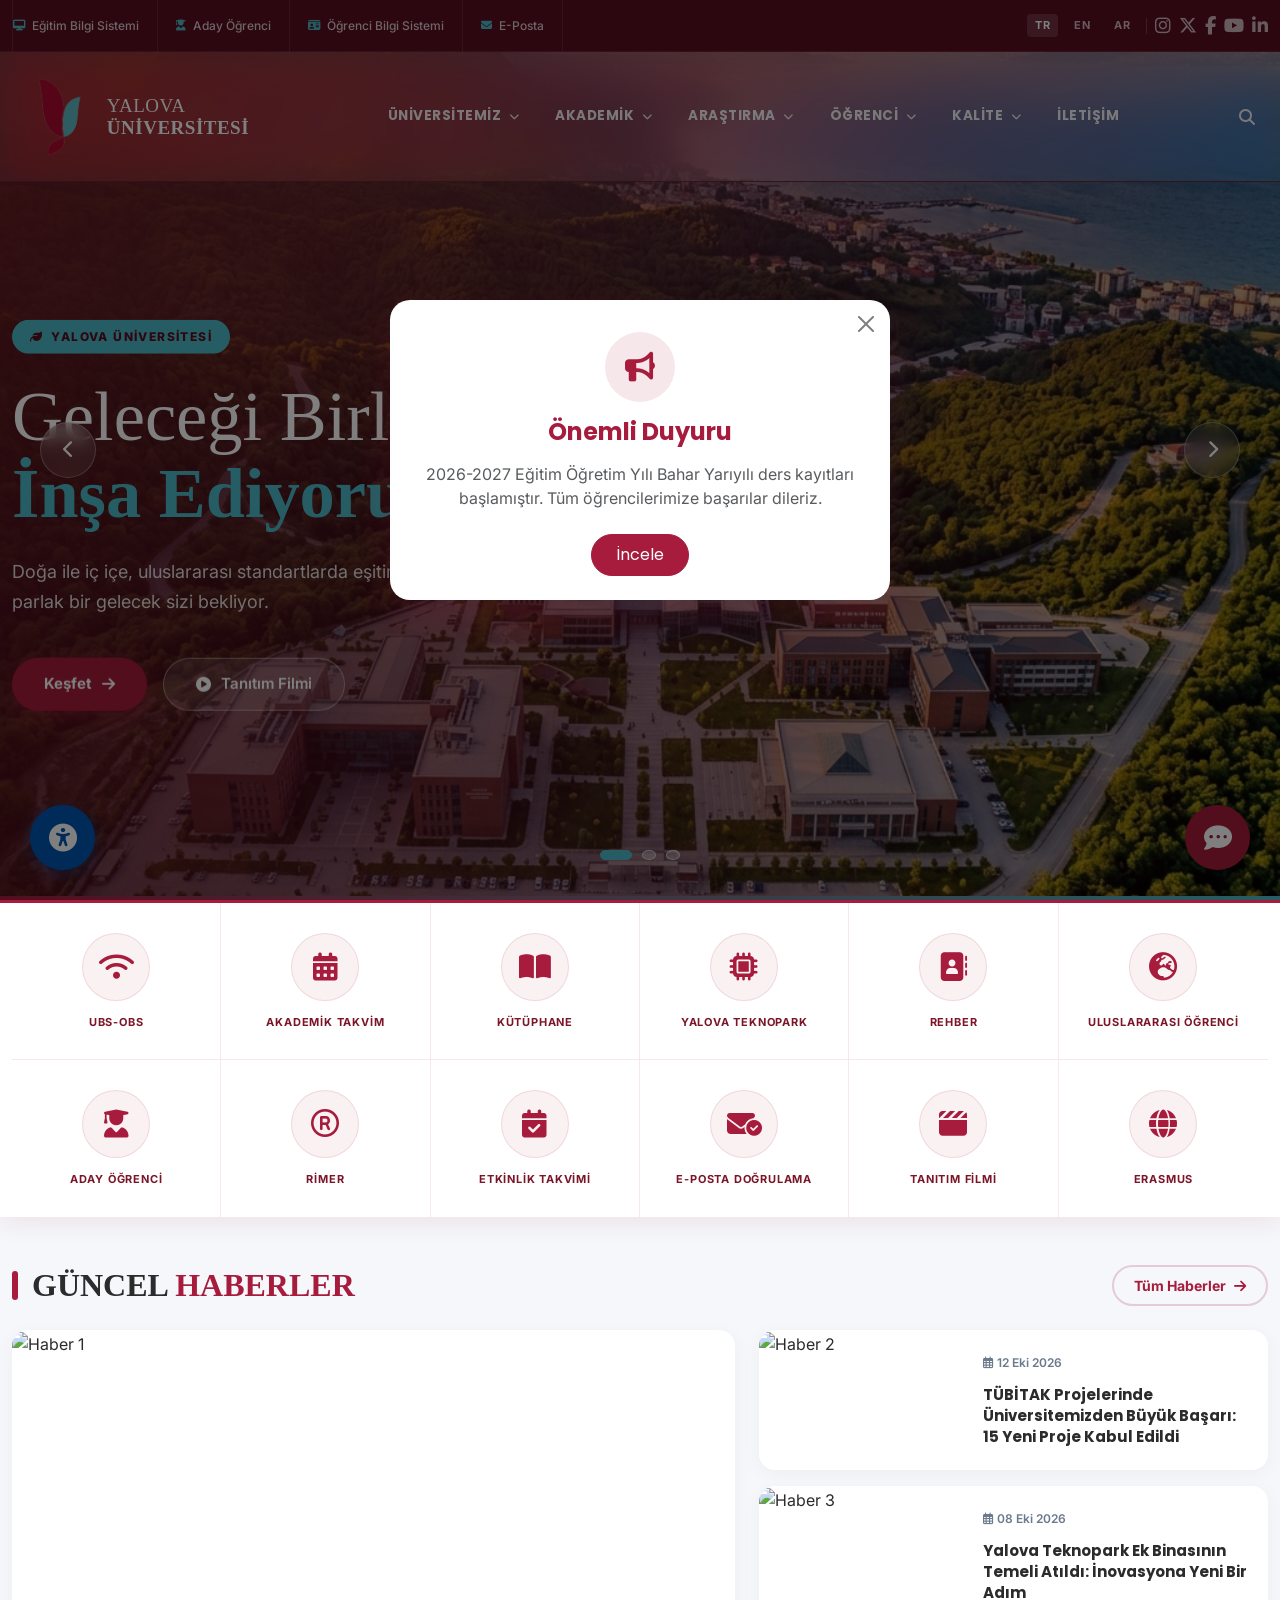
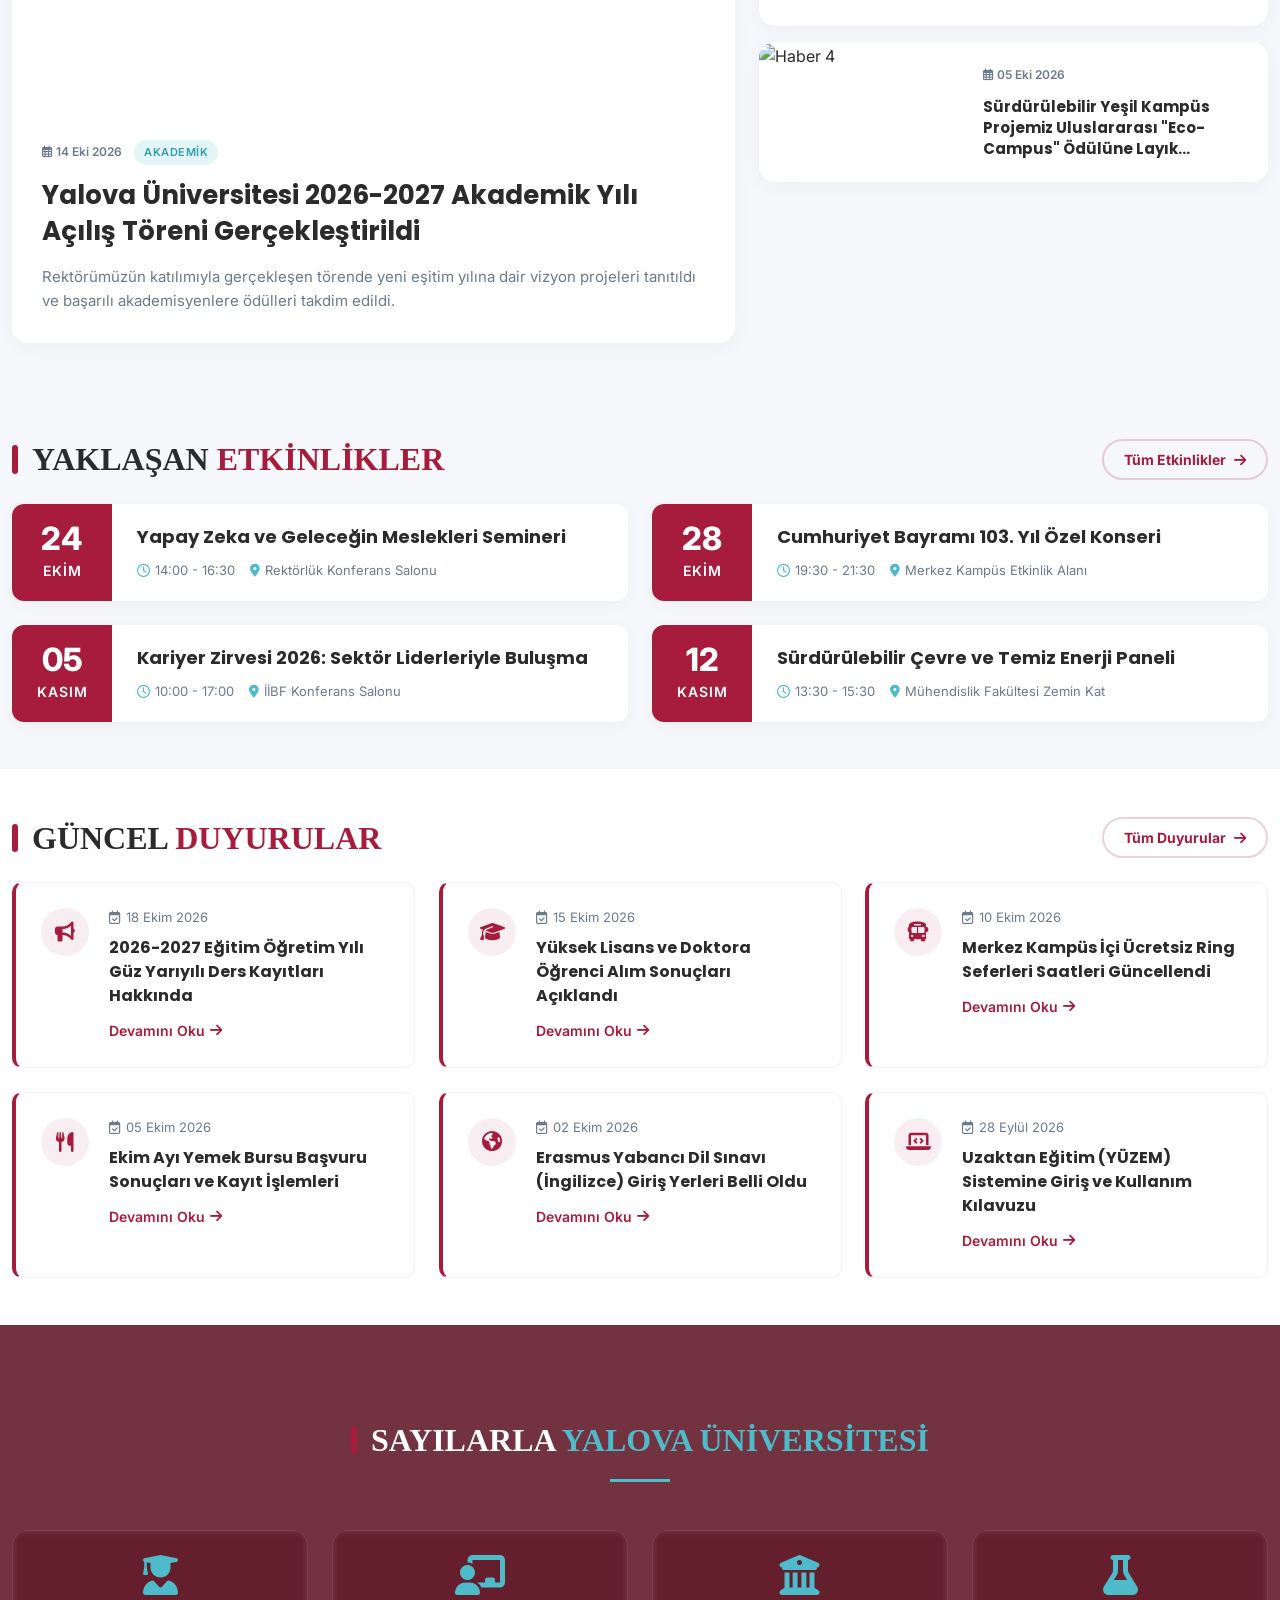
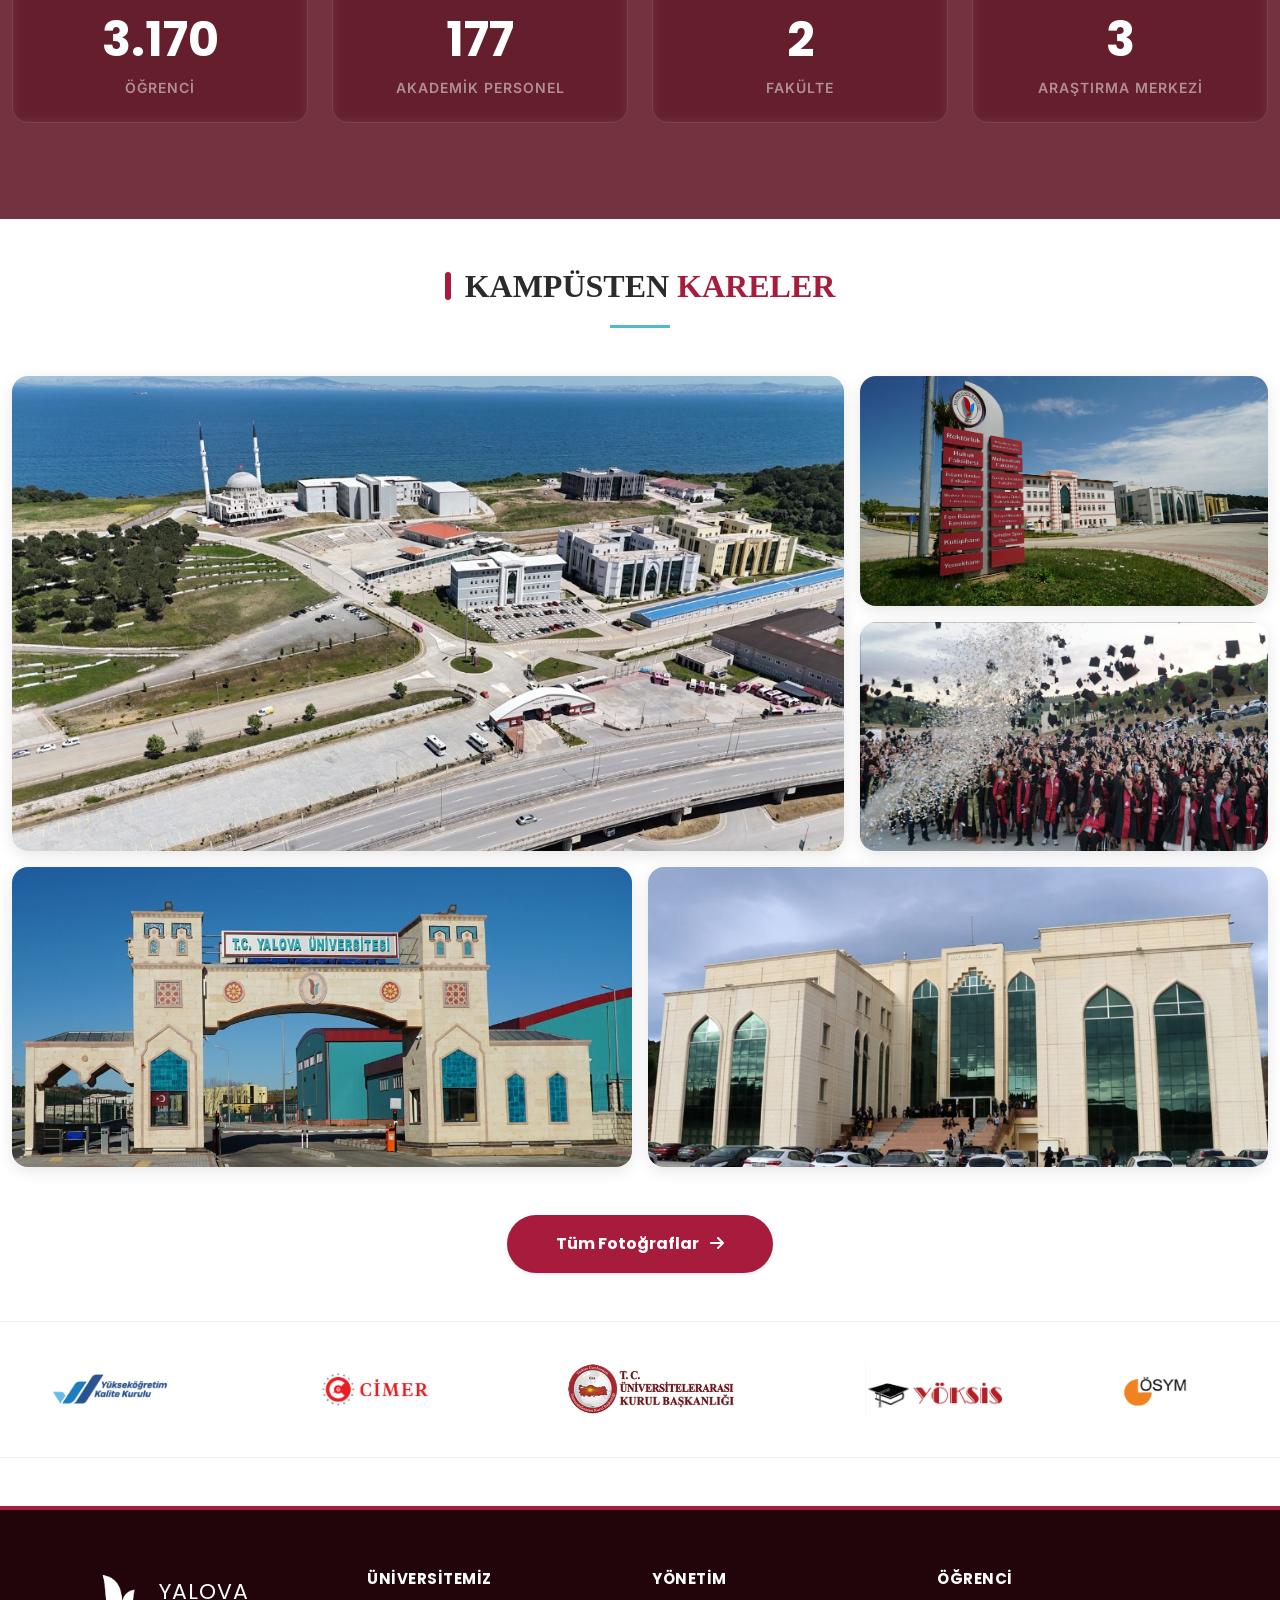
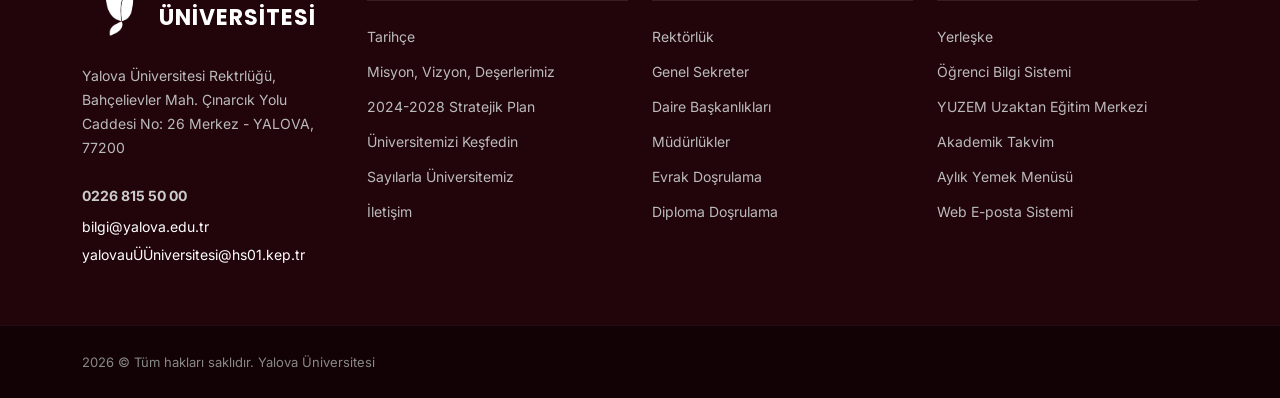
==== commit 150fd5b5: "fix: bump css version to v6 for mobile animations fix" ====
--- a/index.html
+++ b/index.html
@@ -18,7 +18,7 @@
     <link href="https://cdnjs.cloudflare.com/ajax/libs/font-awesome/6.4.0/css/all.min.css" rel="stylesheet">
     
     <!-- Özel CSS -->
-    <link rel="stylesheet" href="style.css?v=5">
+    <link rel="stylesheet" href="style.css?v=6">
 </head>
 <body>
 
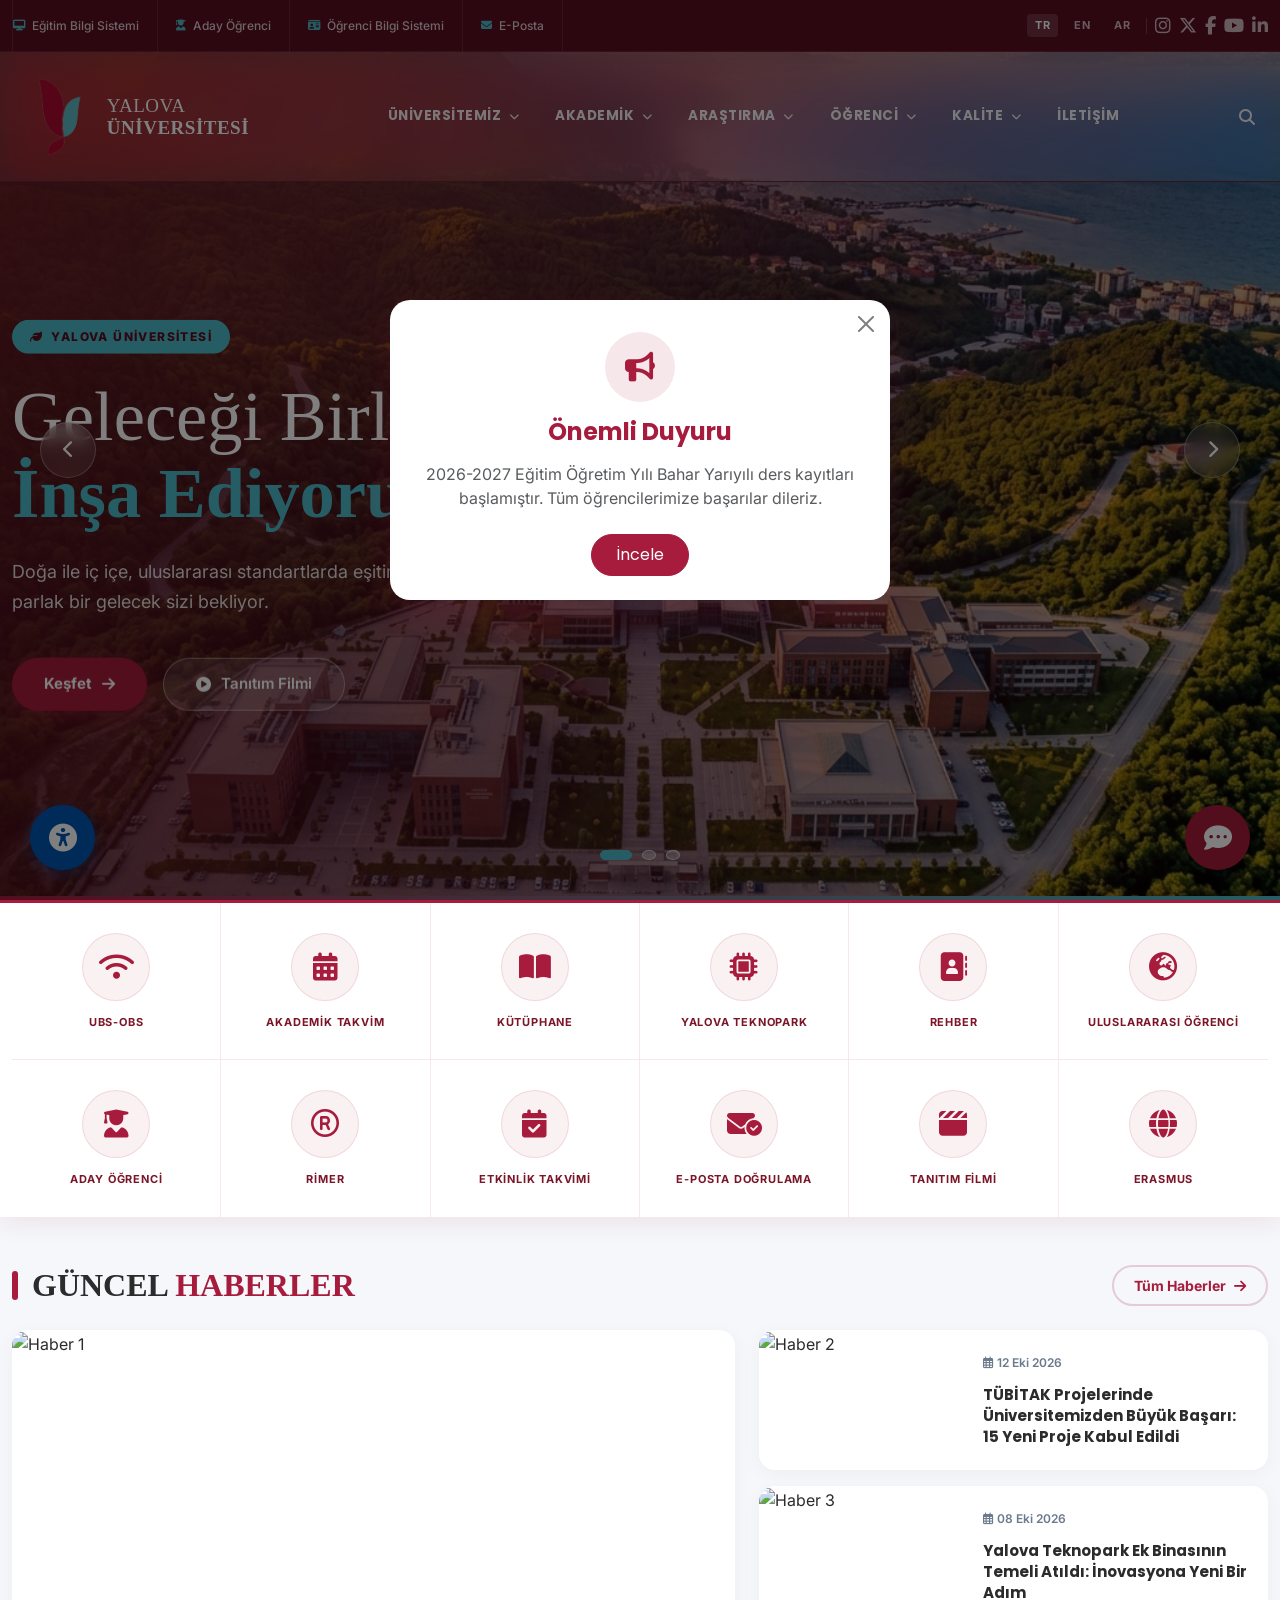
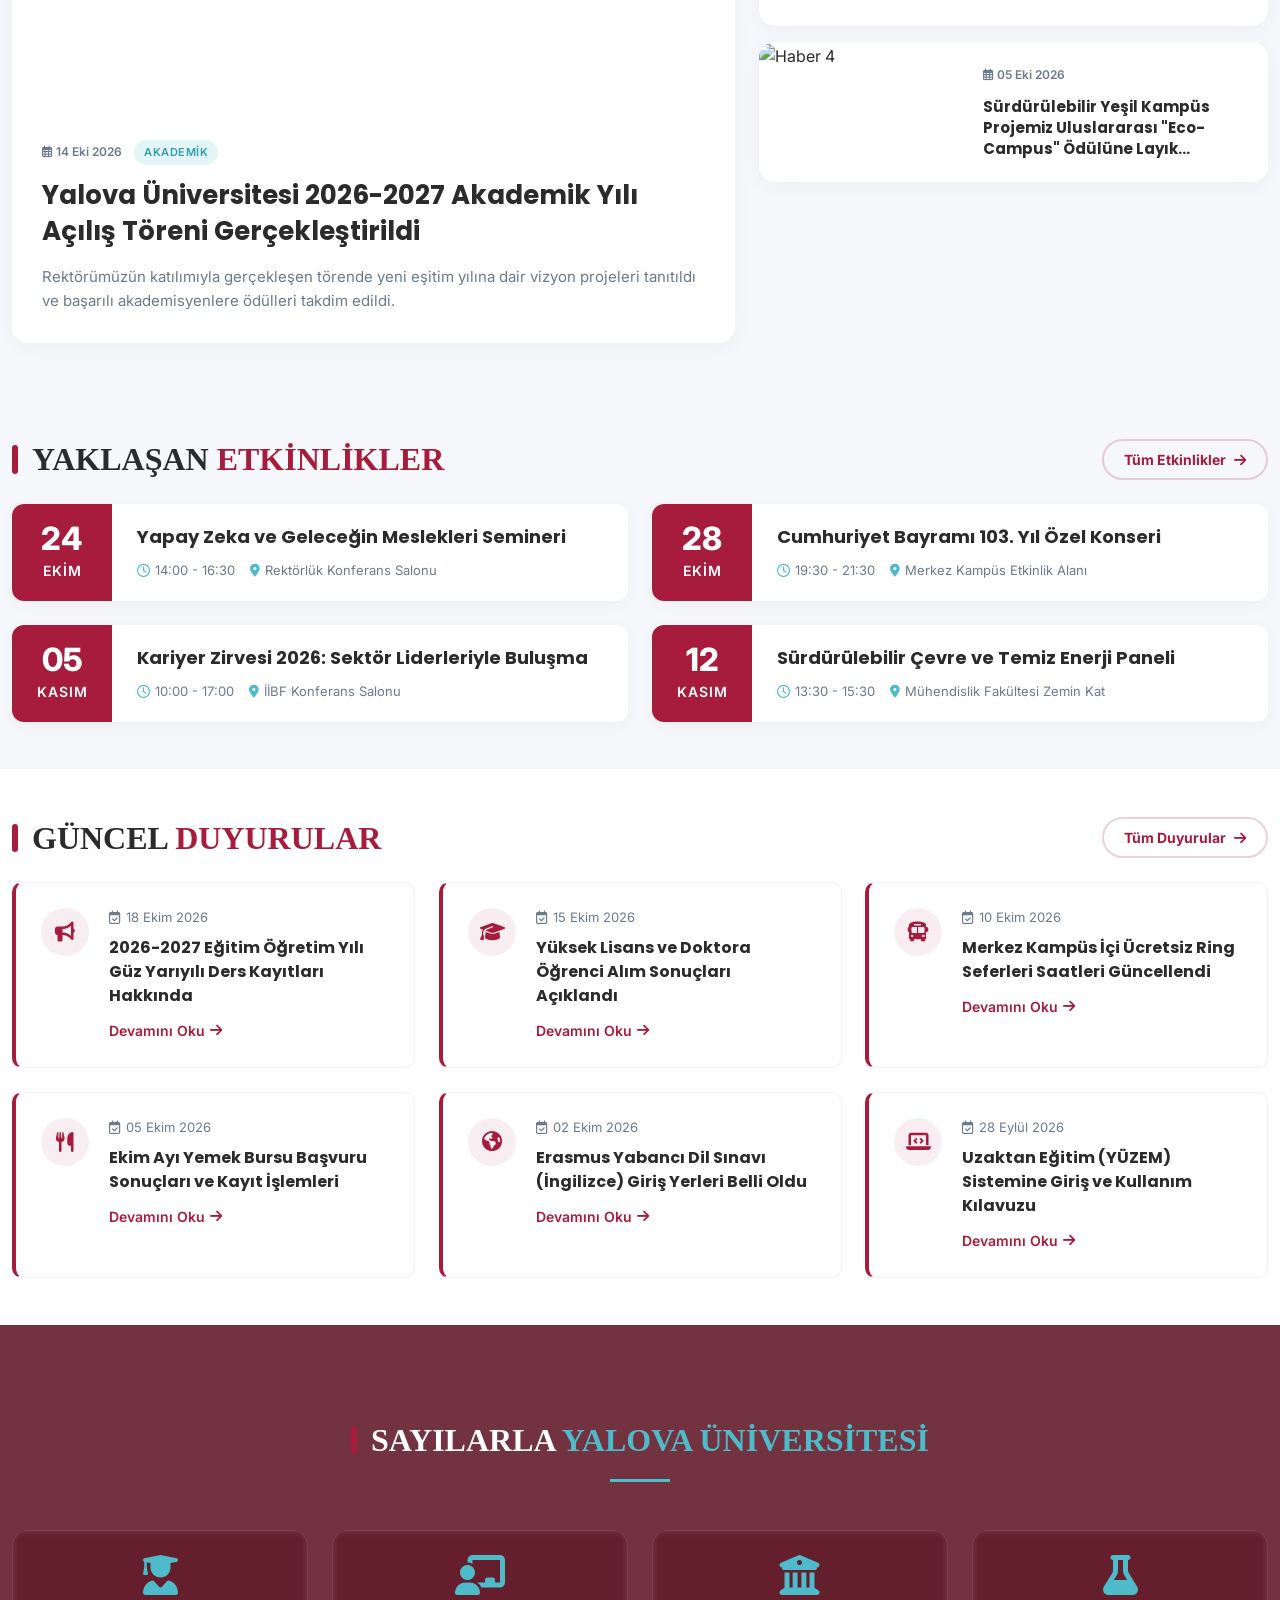
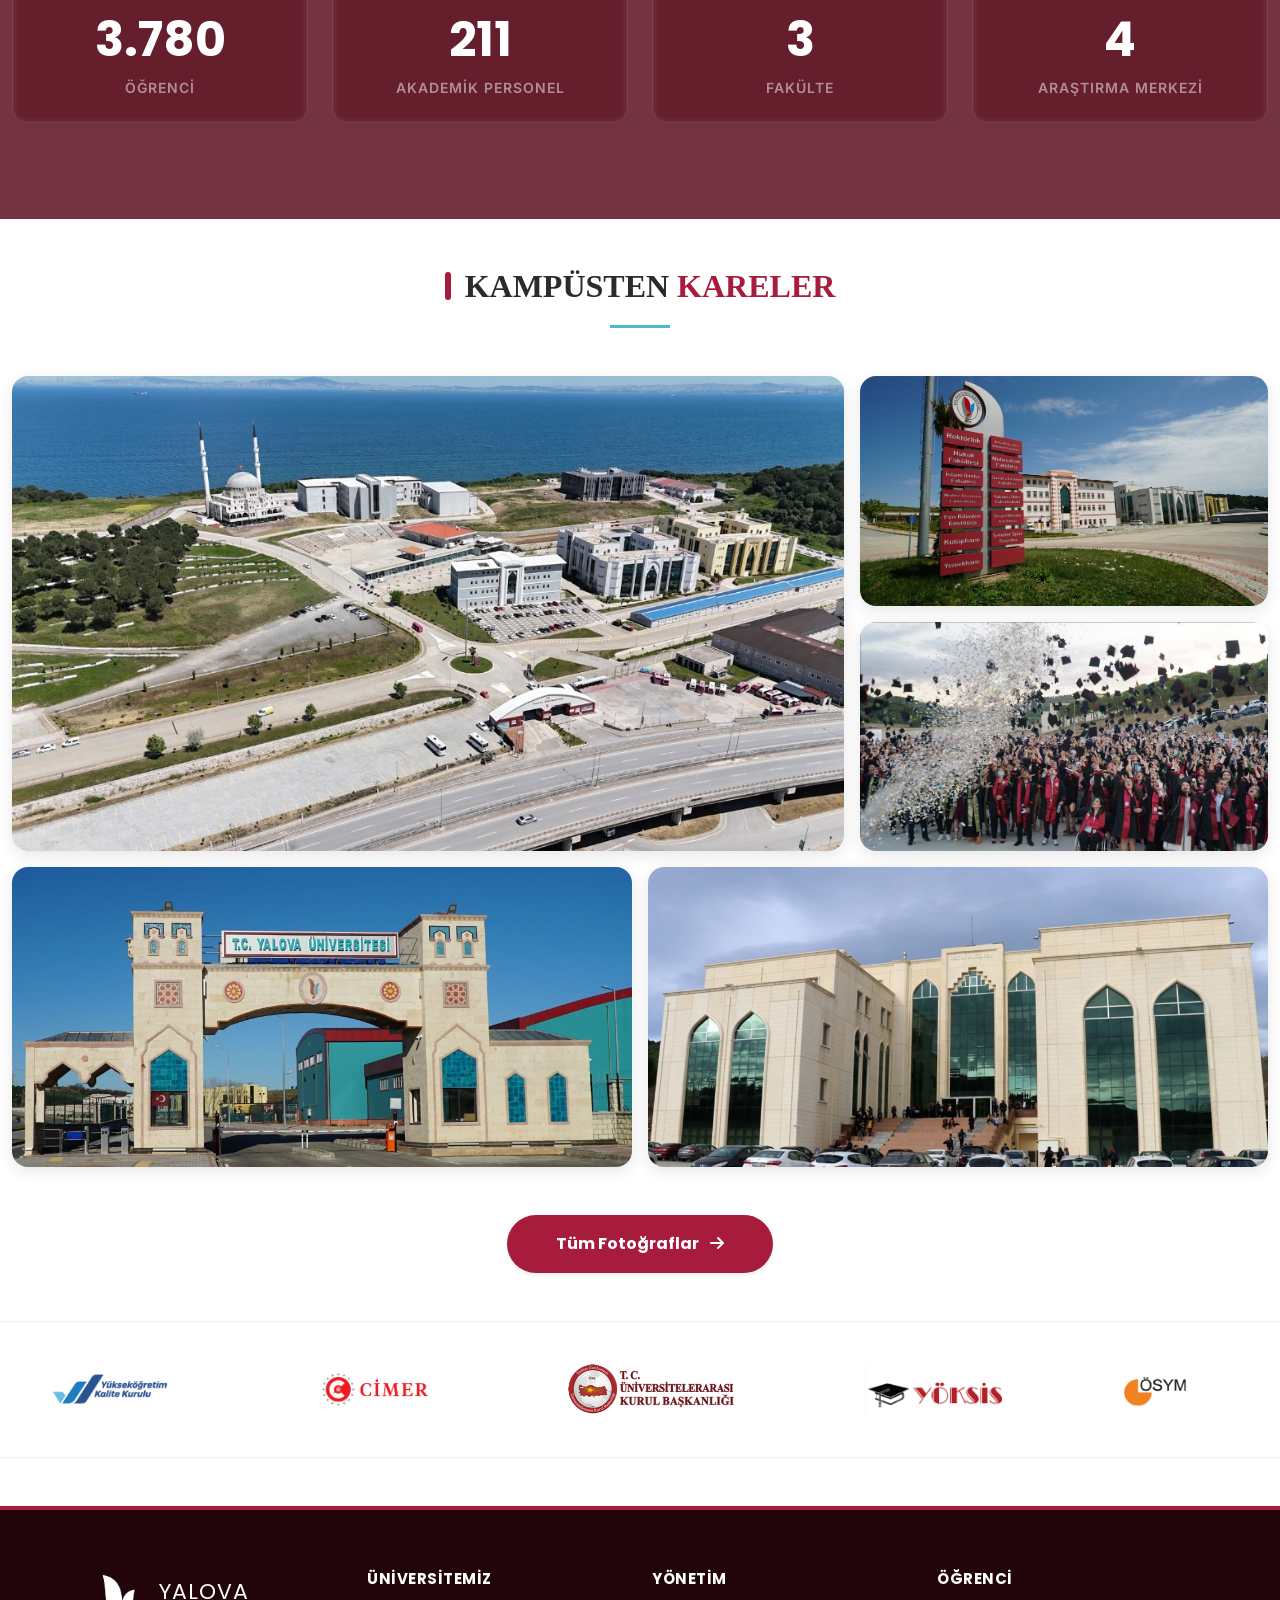
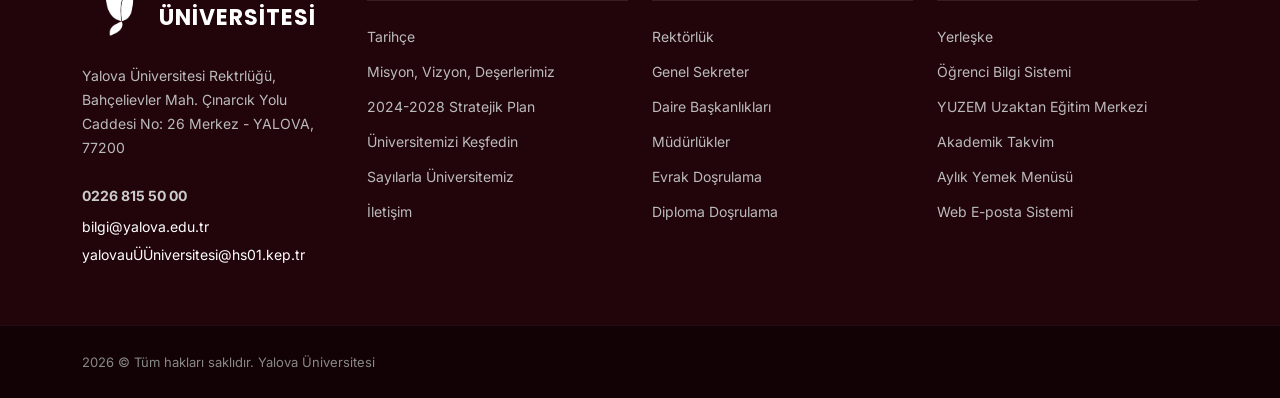
==== commit ff67d8c7: "fix: make mobile menu nav links white to ensure contrast against dark background when scrolled" ====
--- a/index.html
+++ b/index.html
@@ -18,7 +18,7 @@
     <link href="https://cdnjs.cloudflare.com/ajax/libs/font-awesome/6.4.0/css/all.min.css" rel="stylesheet">
     
     <!-- Özel CSS -->
-    <link rel="stylesheet" href="style.css?v=6">
+    <link rel="stylesheet" href="style.css?v=7">
 </head>
 <body>
 
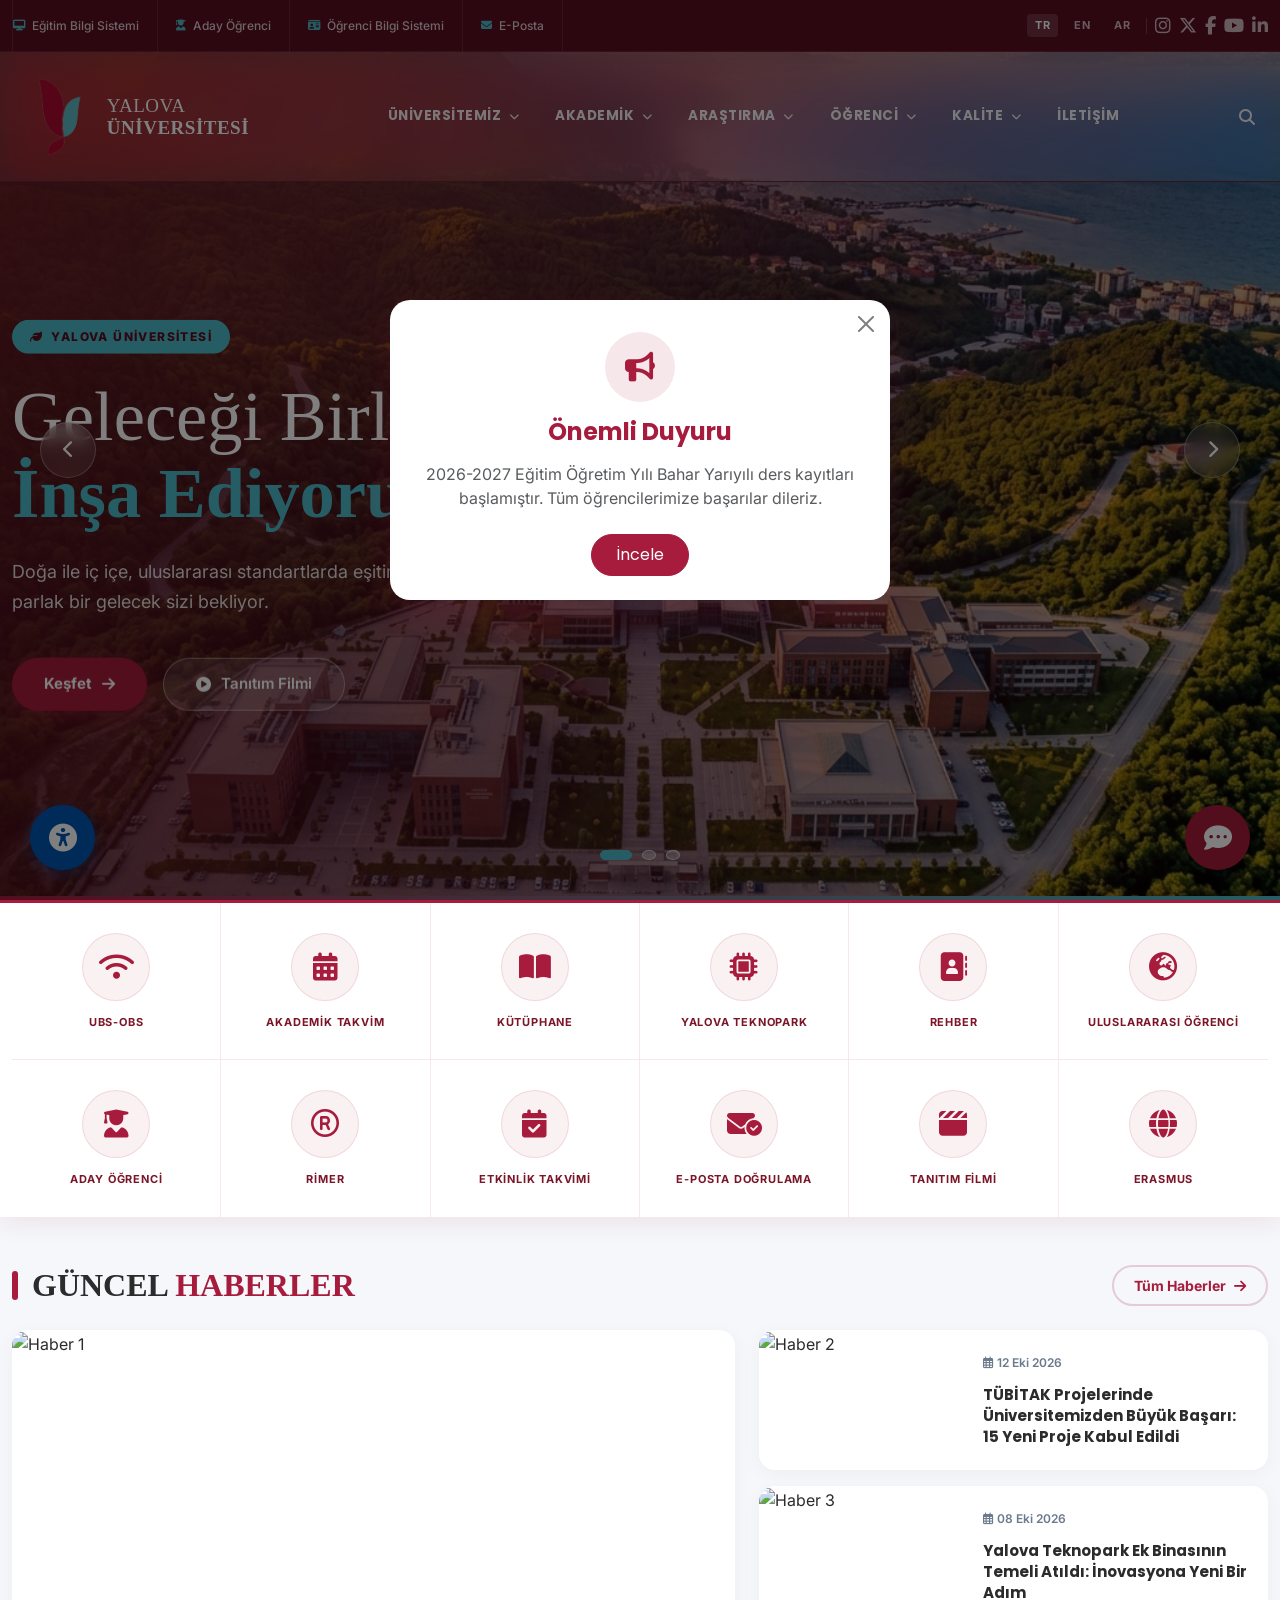
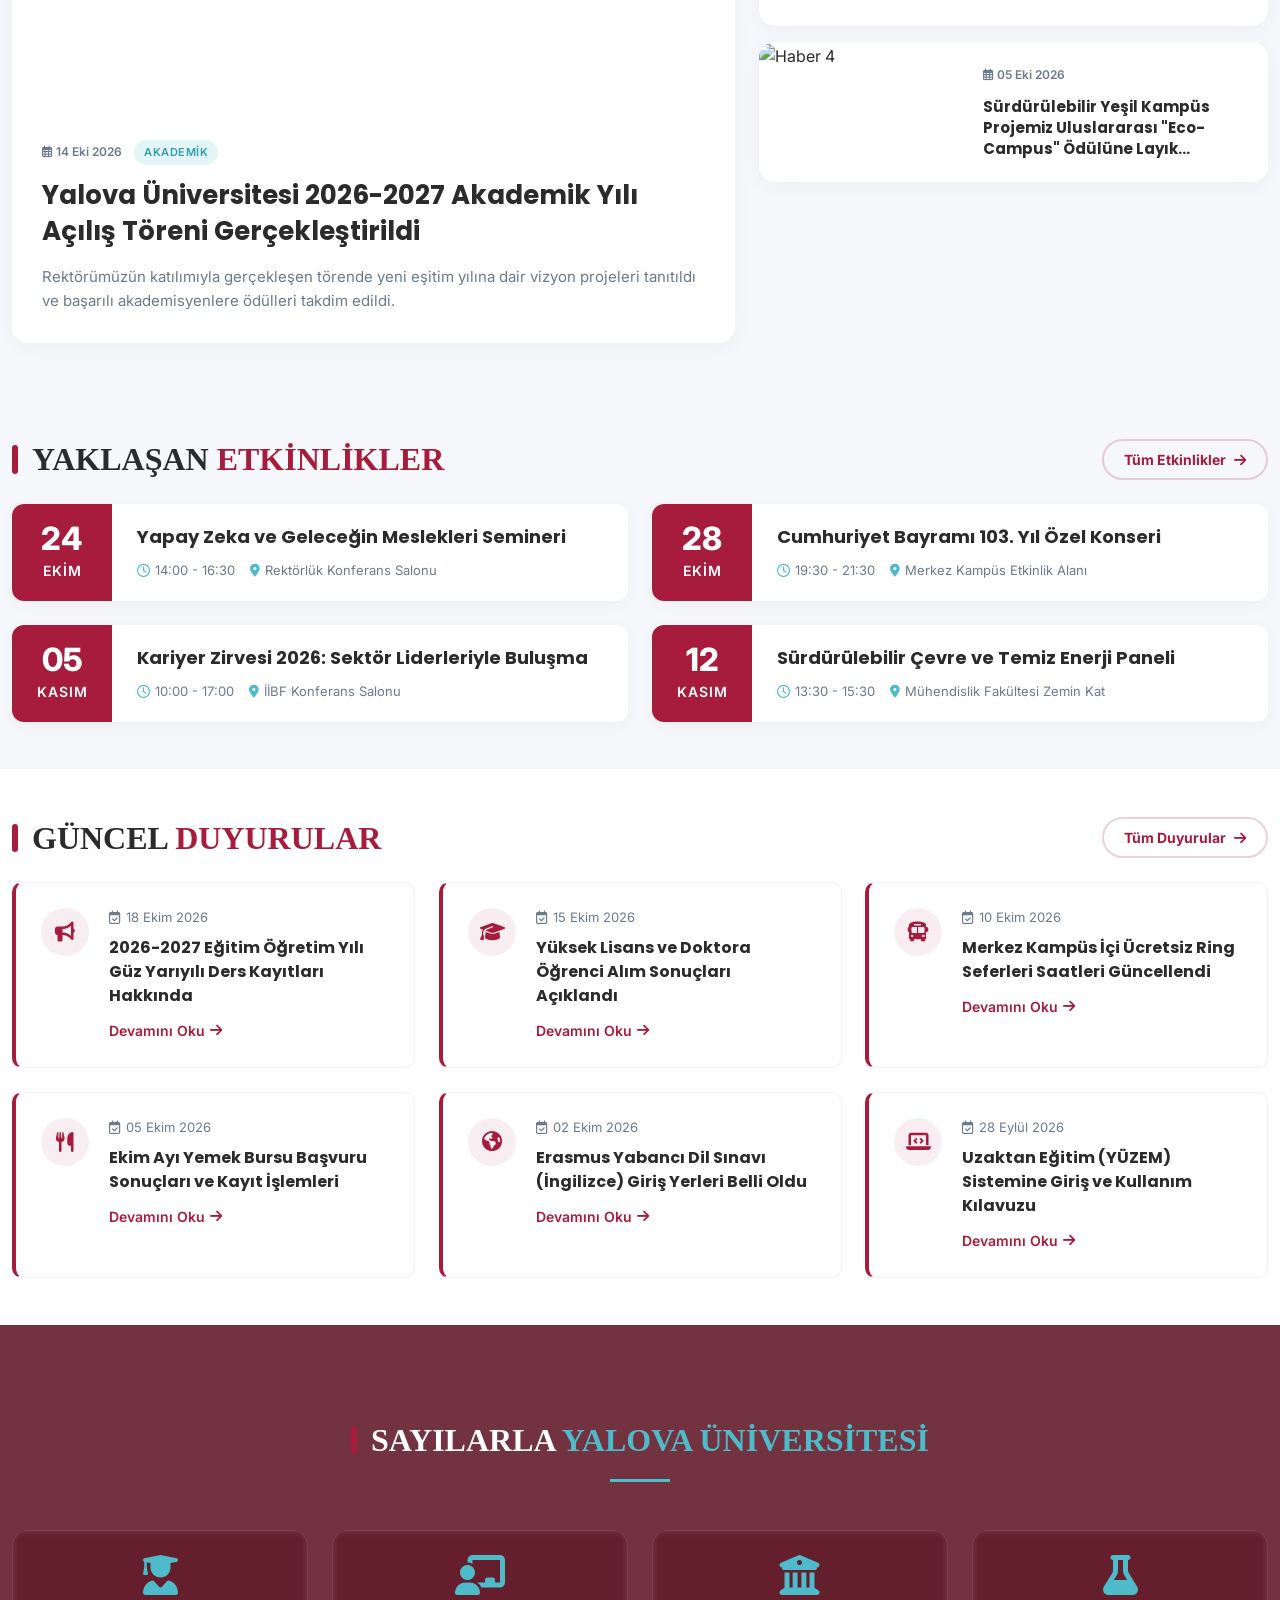
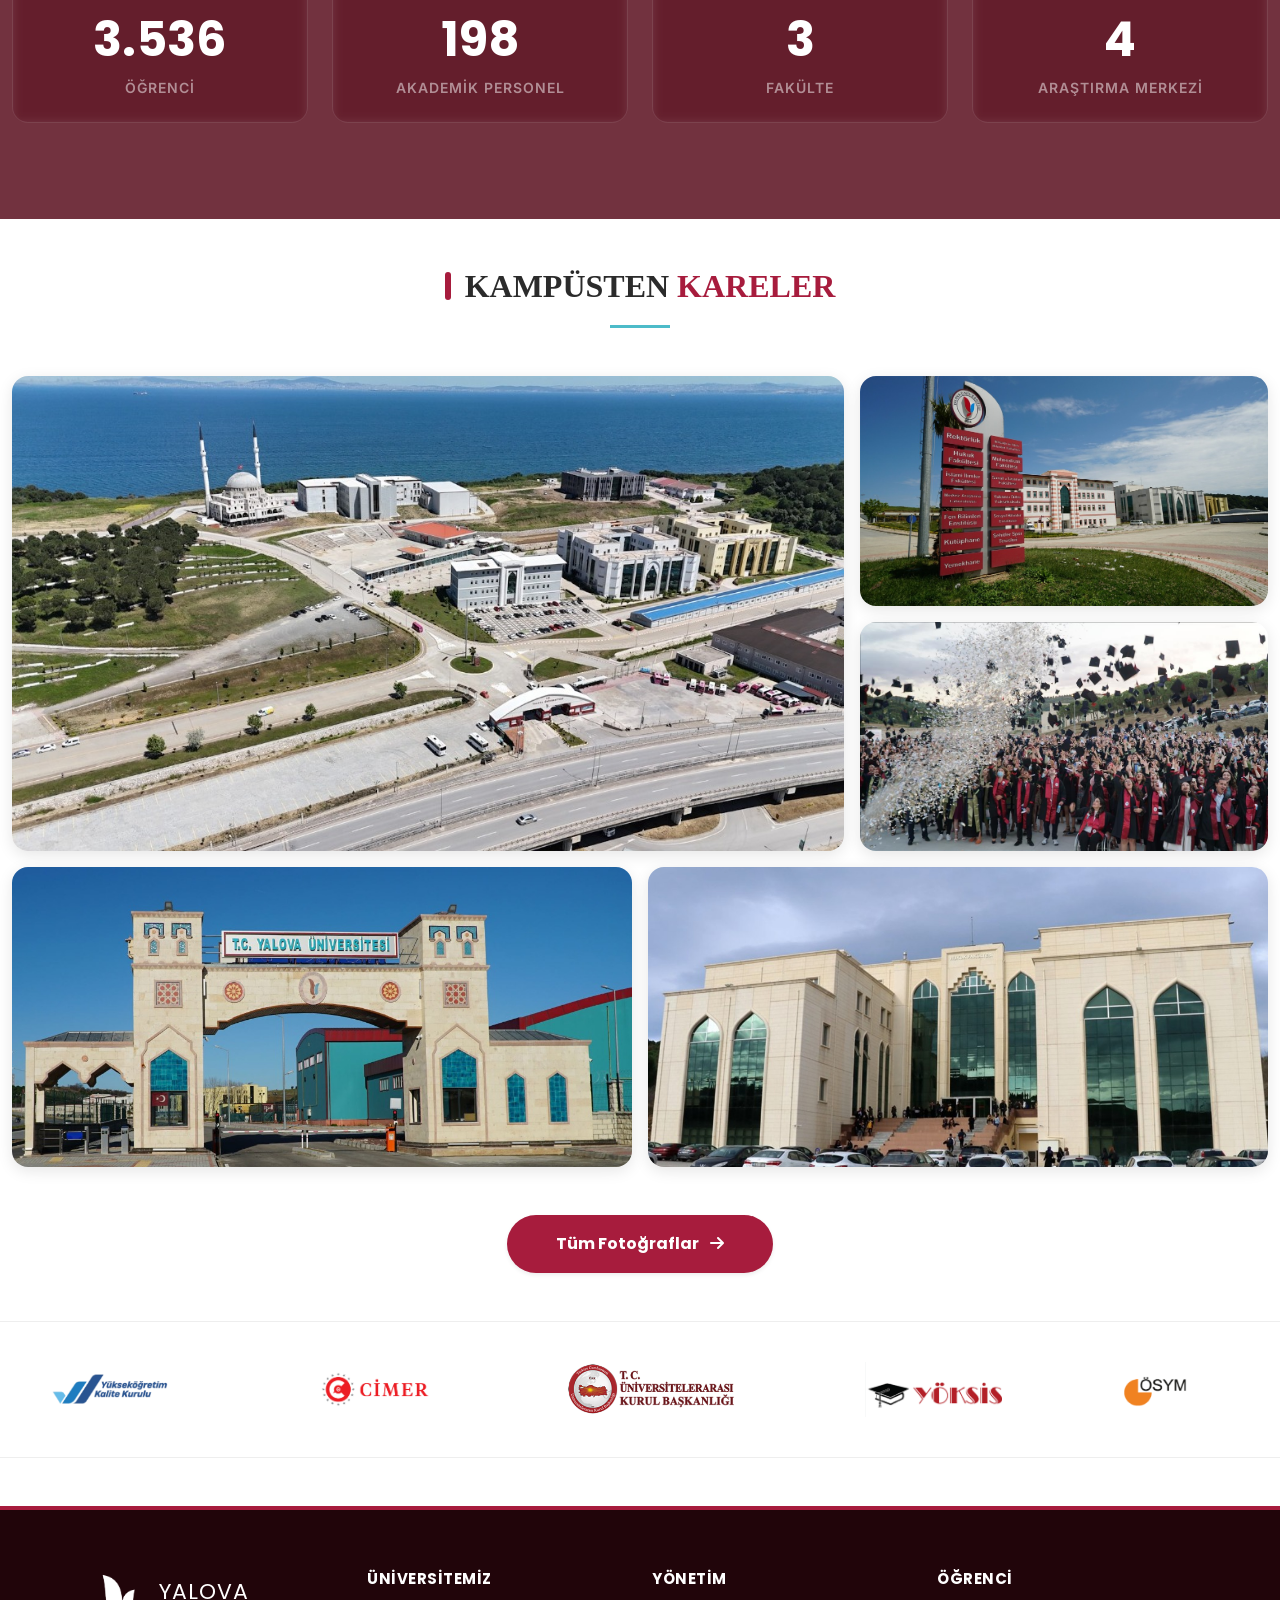
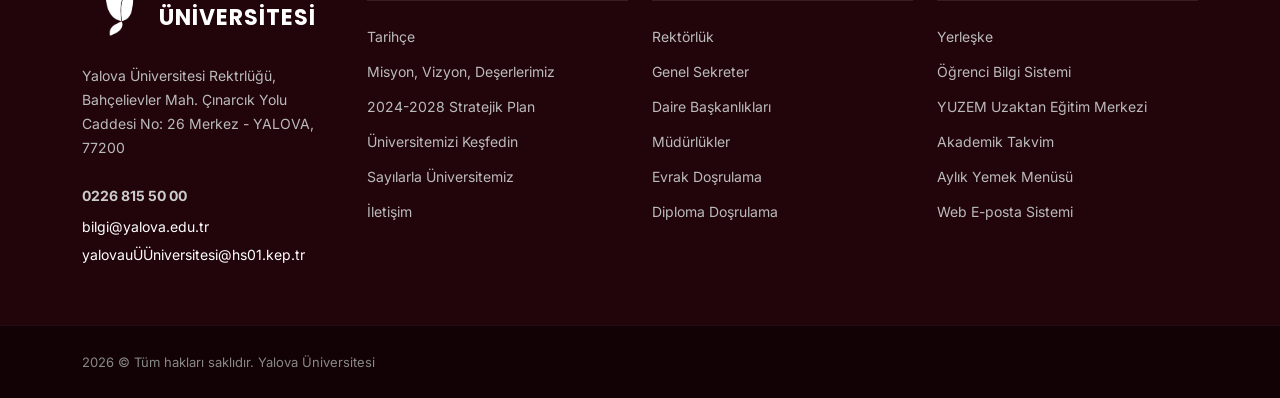
==== commit 53090cc7: "fix: accessibility text increase feature by using body zoom to scale px values properly" ====
--- a/index.html
+++ b/index.html
@@ -18,7 +18,7 @@
     <link href="https://cdnjs.cloudflare.com/ajax/libs/font-awesome/6.4.0/css/all.min.css" rel="stylesheet">
     
     <!-- Özel CSS -->
-    <link rel="stylesheet" href="style.css?v=7">
+    <link rel="stylesheet" href="style.css?v=8">
 </head>
 <body>
 
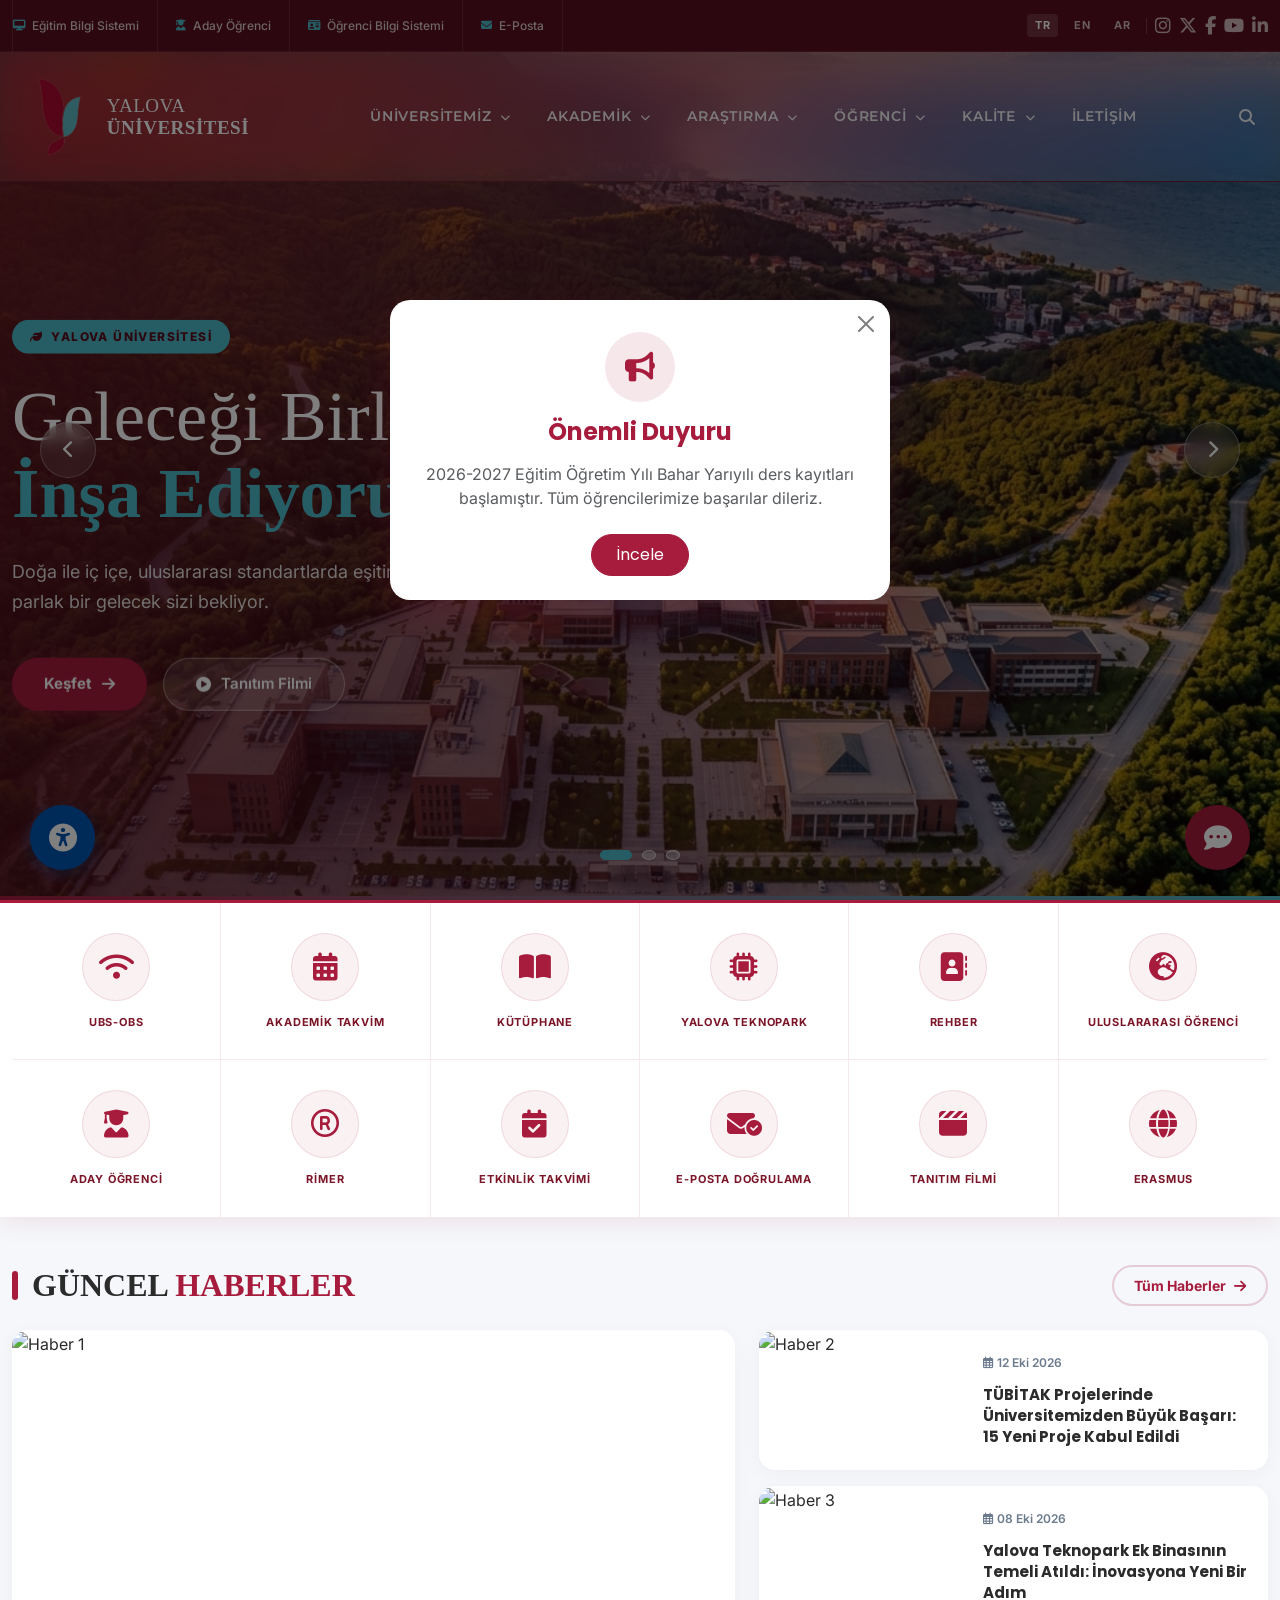
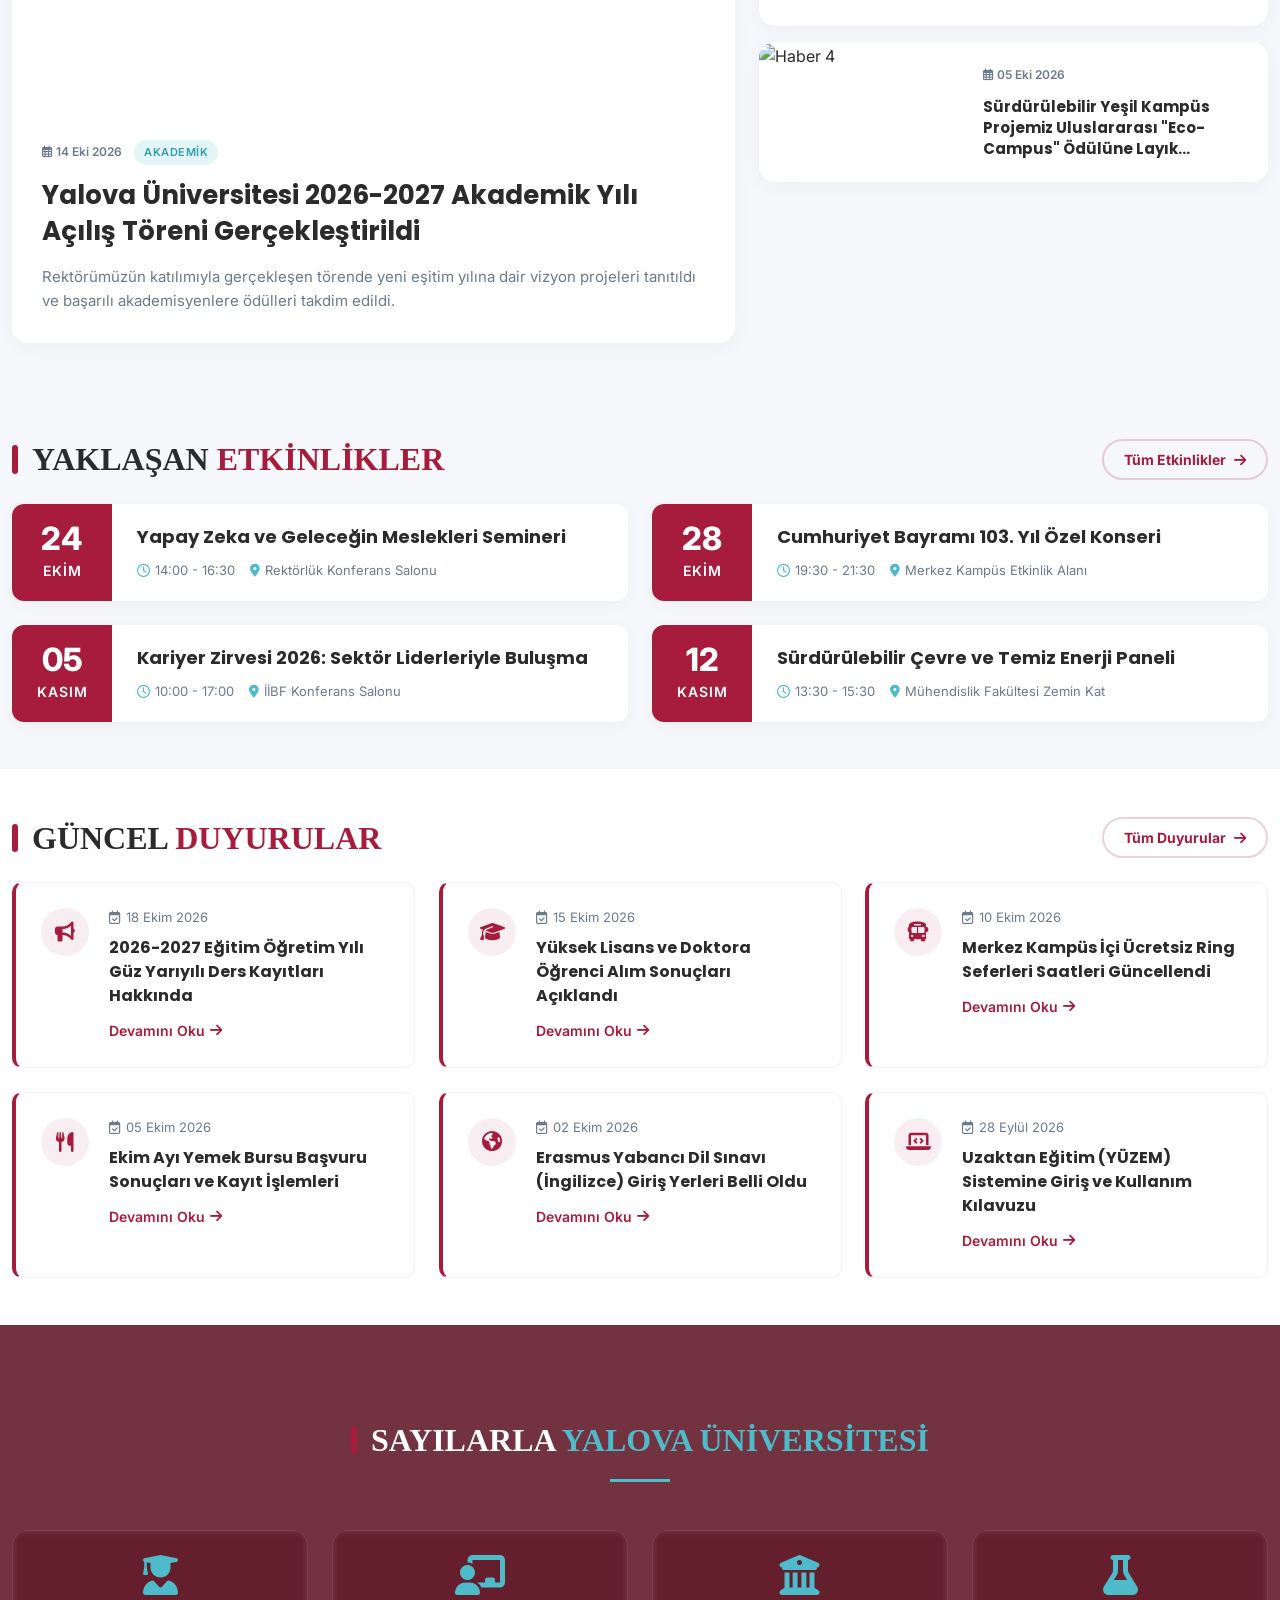
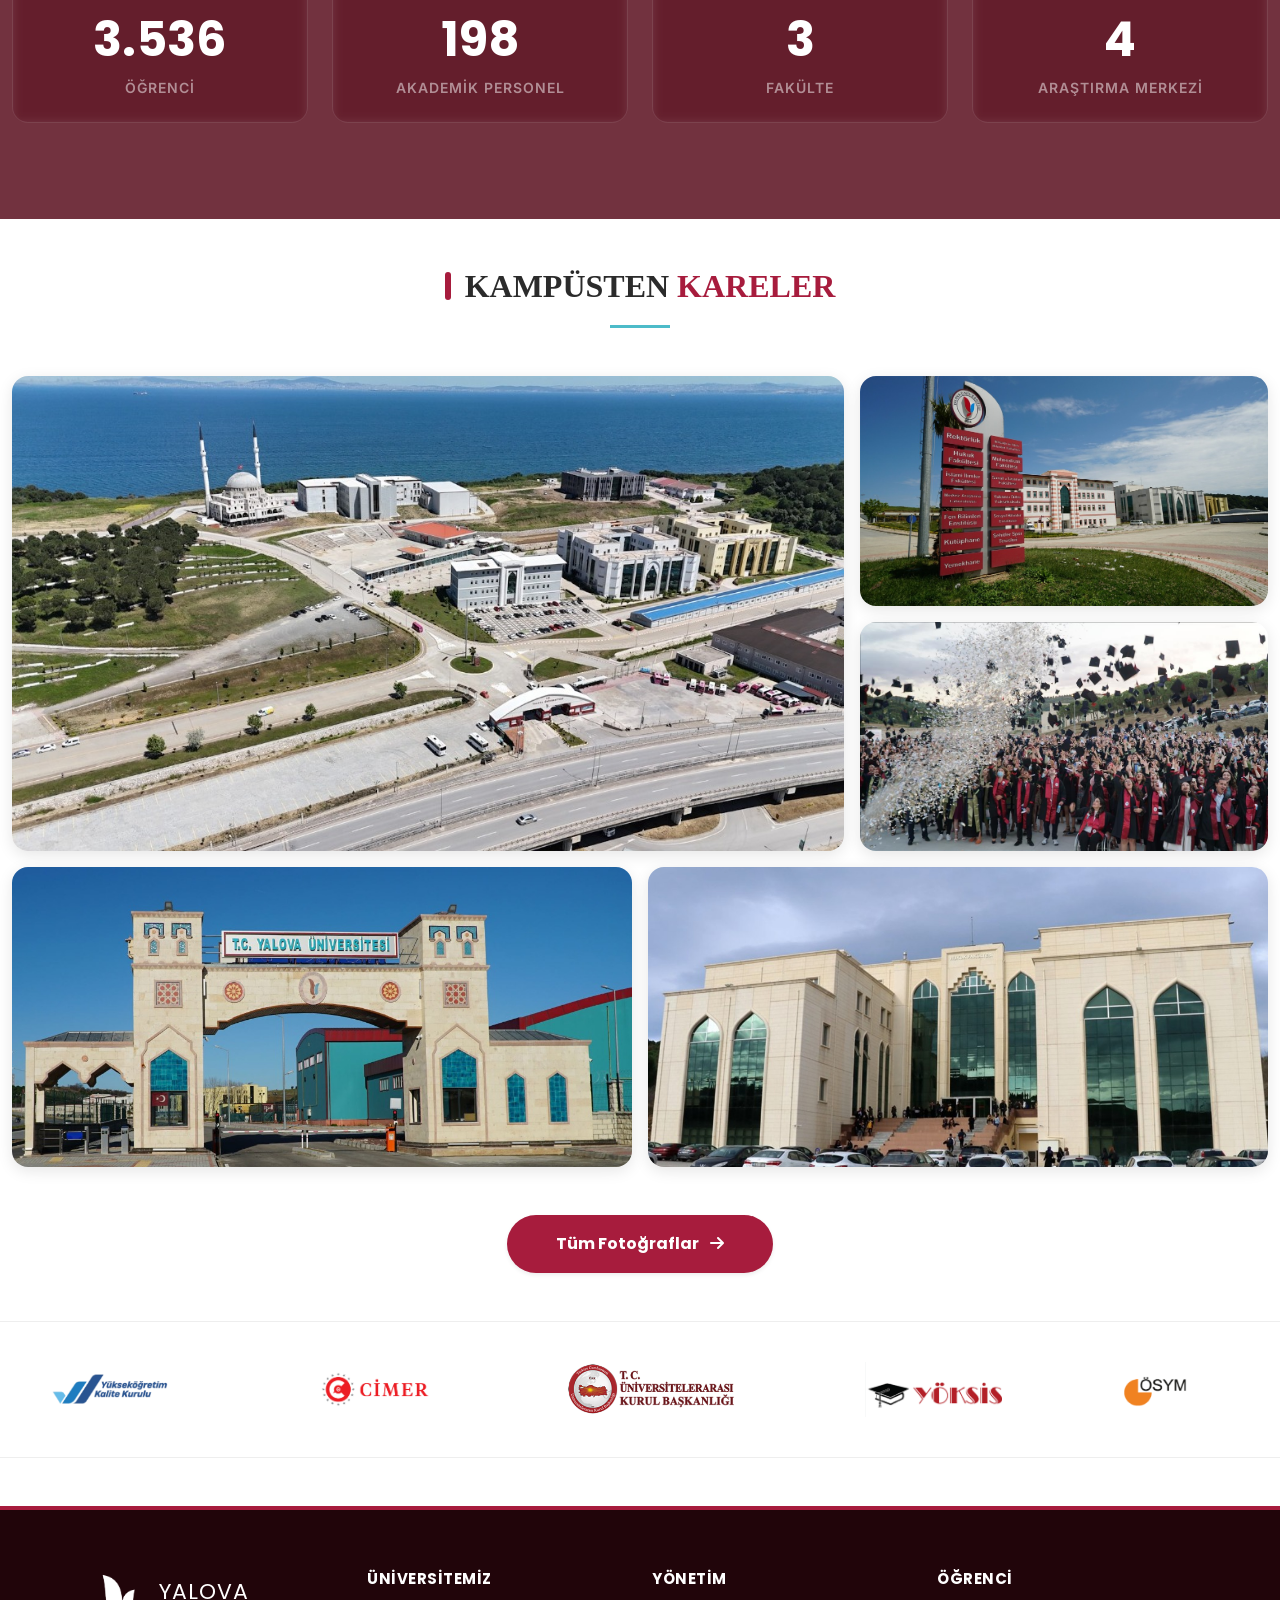
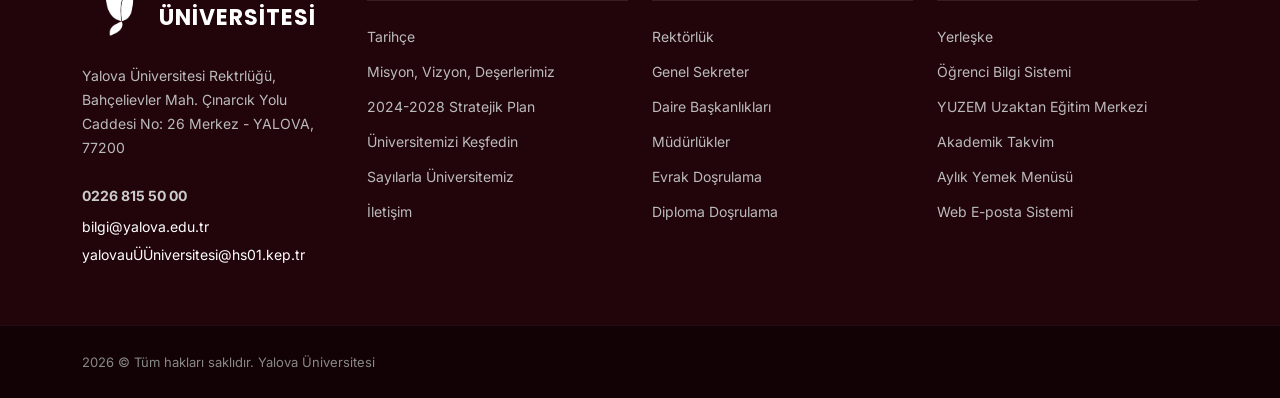
==== commit 55e9b7c7: "feat: iletisim sayfasi eklendi, CSS ve JS modulerlestirildi, form duzenlendi" ====
--- a/index.html
+++ b/index.html
@@ -9,7 +9,7 @@
     <!-- Google Fonts -->
     <link rel="preconnect" href="https://fonts.googleapis.com">
     <link rel="preconnect" href="https://fonts.gstatic.com" crossorigin>
-    <link href="https://fonts.googleapis.com/css2?family=Poppins:wght@300;400;500;600;700;800&family=Inter:wght@300;400;500;600;700&display=swap" rel="stylesheet">
+    <link href="https://fonts.googleapis.com/css2?family=Montserrat:wght@400;500;600;700&family=Poppins:wght@300;400;500;600;700;800&family=Inter:wght@300;400;500;600;700&display=swap" rel="stylesheet">
 
     <!-- Bootstrap 5 CSS -->
     <link rel="stylesheet" href="https://cdn.jsdelivr.net/npm/bootstrap@5.3.3/dist/css/bootstrap.min.css">
@@ -18,7 +18,7 @@
     <link href="https://cdnjs.cloudflare.com/ajax/libs/font-awesome/6.4.0/css/all.min.css" rel="stylesheet">
     
     <!-- Özel CSS -->
-    <link rel="stylesheet" href="style.css?v=8">
+    <link rel="stylesheet" href="style.css?v=11">
 </head>
 <body>
 
@@ -317,7 +317,7 @@
 
                 <!-- İLETİŞİM -->
                 <li class="nav-item">
-                    <a class="nav-link" href="#">İLETİŞİM</a>
+                    <a class="nav-link" href="iletisim.html">İLETİŞİM</a>
                 </li>
 
             </ul>
@@ -1115,7 +1115,10 @@
 <script src="https://cdn.jsdelivr.net/npm/bootstrap@5.3.3/dist/js/bootstrap.bundle.min.js"></script>
 
 <!-- Özel JS -->
-<script src="main.js?v=3"></script>
+<script src="js/core.js?v=1"></script>
+<script src="js/slider.js?v=1"></script>
+<script src="js/chatbot.js?v=1"></script>
+<script src="js/accessibility.js?v=1"></script>
 <script src="lang.js?v=1"></script>
 </body>
 </html>
--- a/style.css
+++ b/style.css
@@ -0,0 +1,14 @@
+/* ===========================
+   YALOVA ÜNİVERSİTESİ - style.css (Ana Dosya)
+   =========================== */
+
+@import url('css/variables.css');
+@import url('css/navbar.css');
+@import url('css/hero-slider.css');
+@import url('css/cards.css');
+@import url('css/footer.css');
+@import url('css/chatbot.css');
+@import url('css/accessibility.css');
+@import url('css/modal.css');
+@import url('css/contact.css');
+@import url('css/responsive.css');
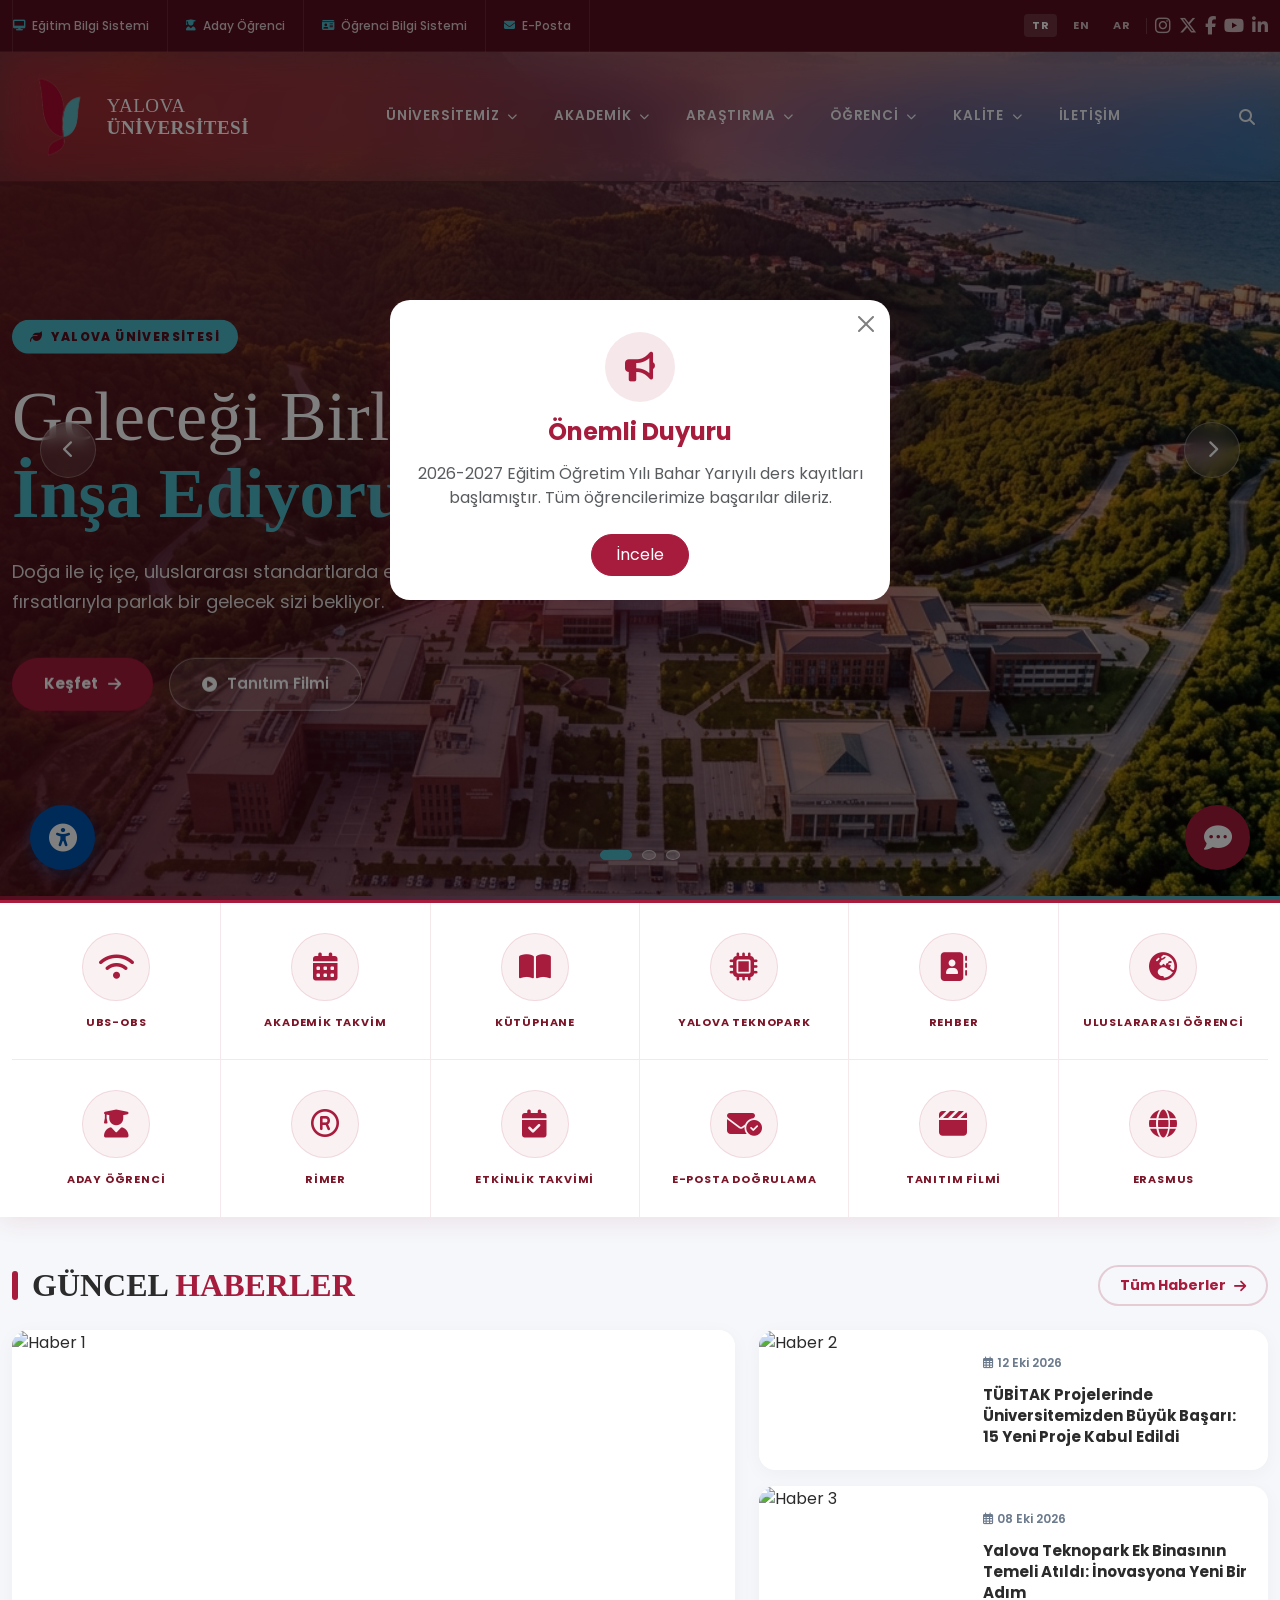
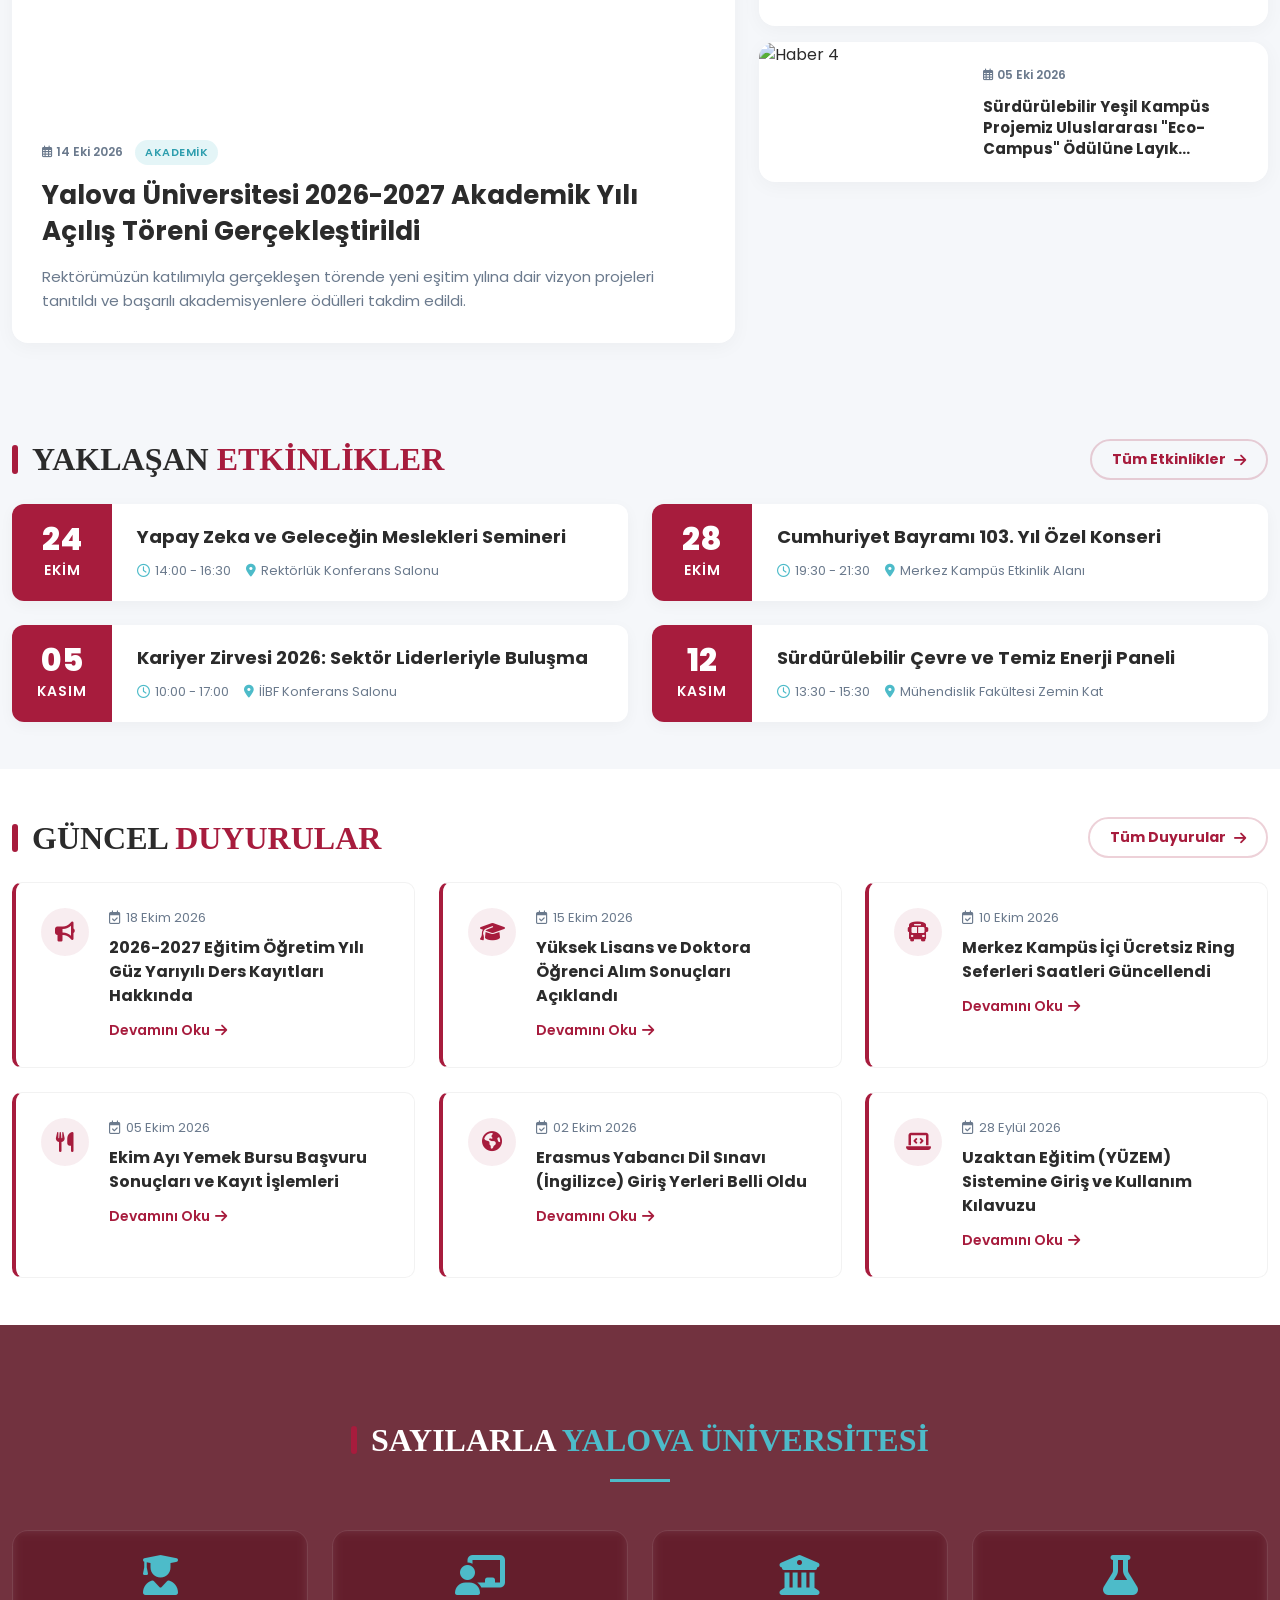
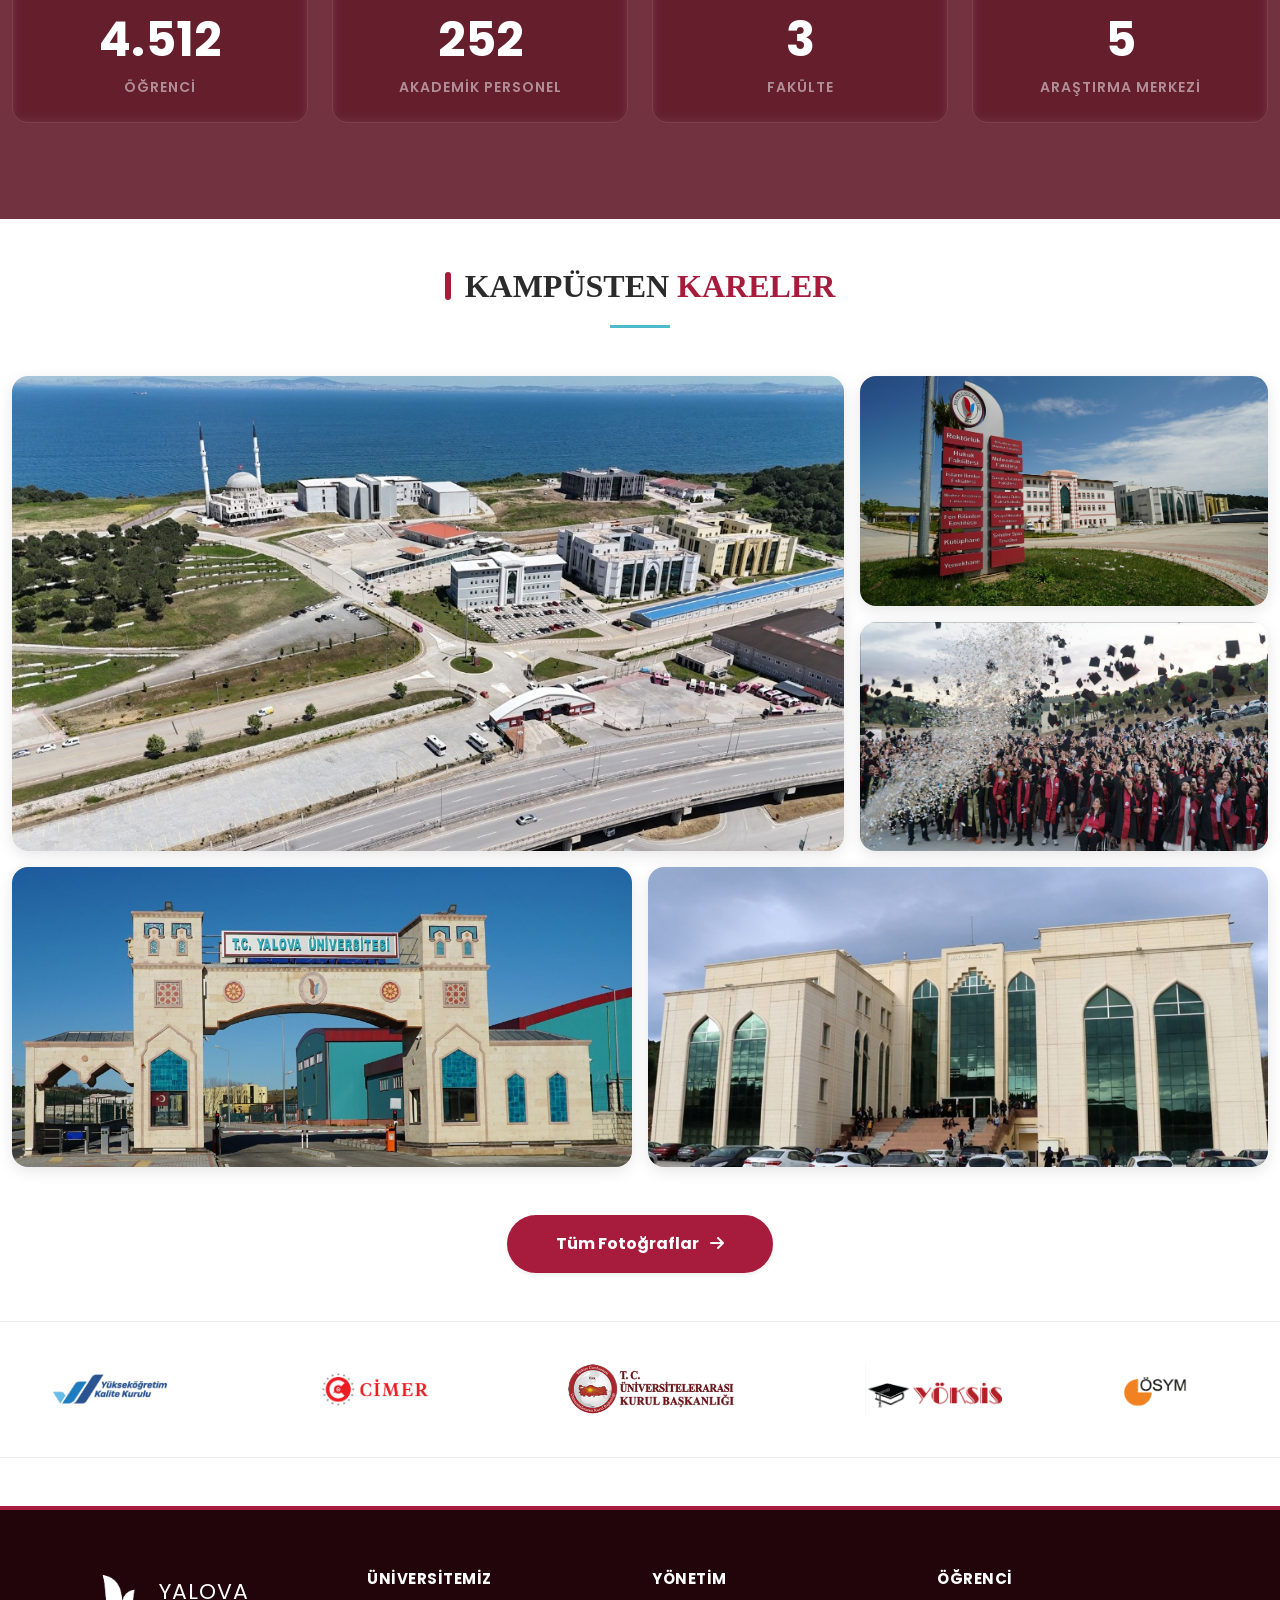
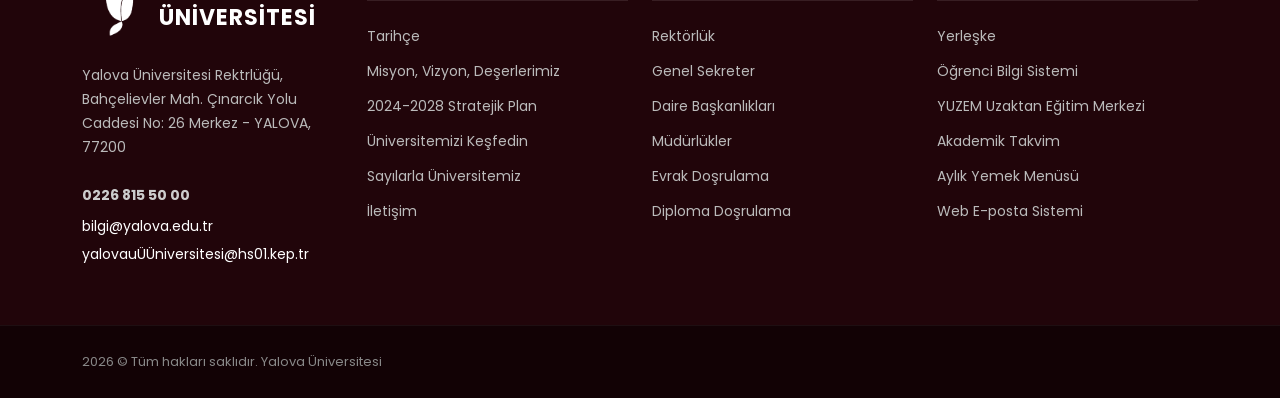
==== commit 928af77c: "style: fontlar tamamen Poppins olarak guncellendi" ====
--- a/index.html
+++ b/index.html
@@ -9,16 +9,15 @@
     <!-- Google Fonts -->
     <link rel="preconnect" href="https://fonts.googleapis.com">
     <link rel="preconnect" href="https://fonts.gstatic.com" crossorigin>
-    <link href="https://fonts.googleapis.com/css2?family=Montserrat:wght@400;500;600;700&family=Poppins:wght@300;400;500;600;700;800&family=Inter:wght@300;400;500;600;700&display=swap" rel="stylesheet">
+    <link href="https://fonts.googleapis.com/css2?family=Poppins:wght@300;400;500;600;700;800&display=swap" rel="stylesheet">
 
     <!-- Bootstrap 5 CSS -->
     <link rel="stylesheet" href="https://cdn.jsdelivr.net/npm/bootstrap@5.3.3/dist/css/bootstrap.min.css">
 
     <!-- Font Awesome 6 -->
     <link href="https://cdnjs.cloudflare.com/ajax/libs/font-awesome/6.4.0/css/all.min.css" rel="stylesheet">
-    
     <!-- Özel CSS -->
-    <link rel="stylesheet" href="style.css?v=11">
+    <link rel="stylesheet" href="style.css?v=15">
 </head>
 <body>
 
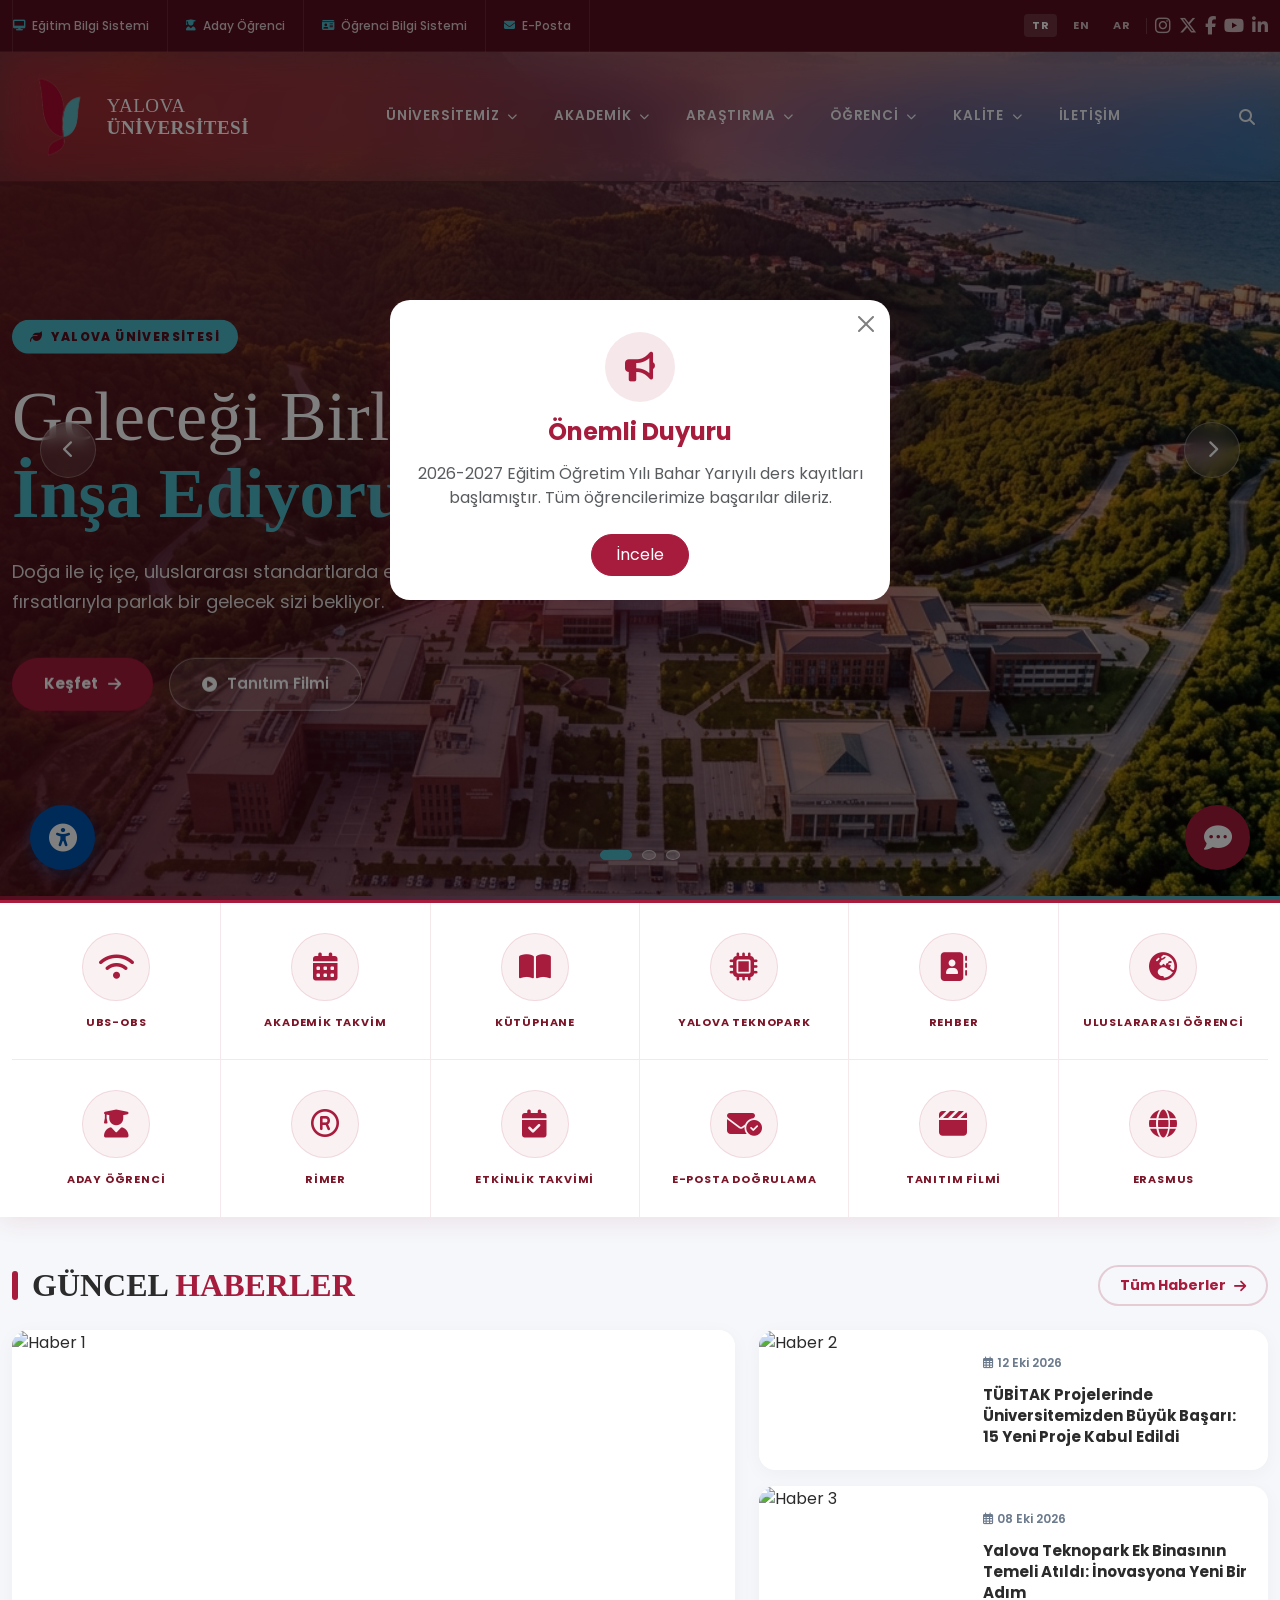
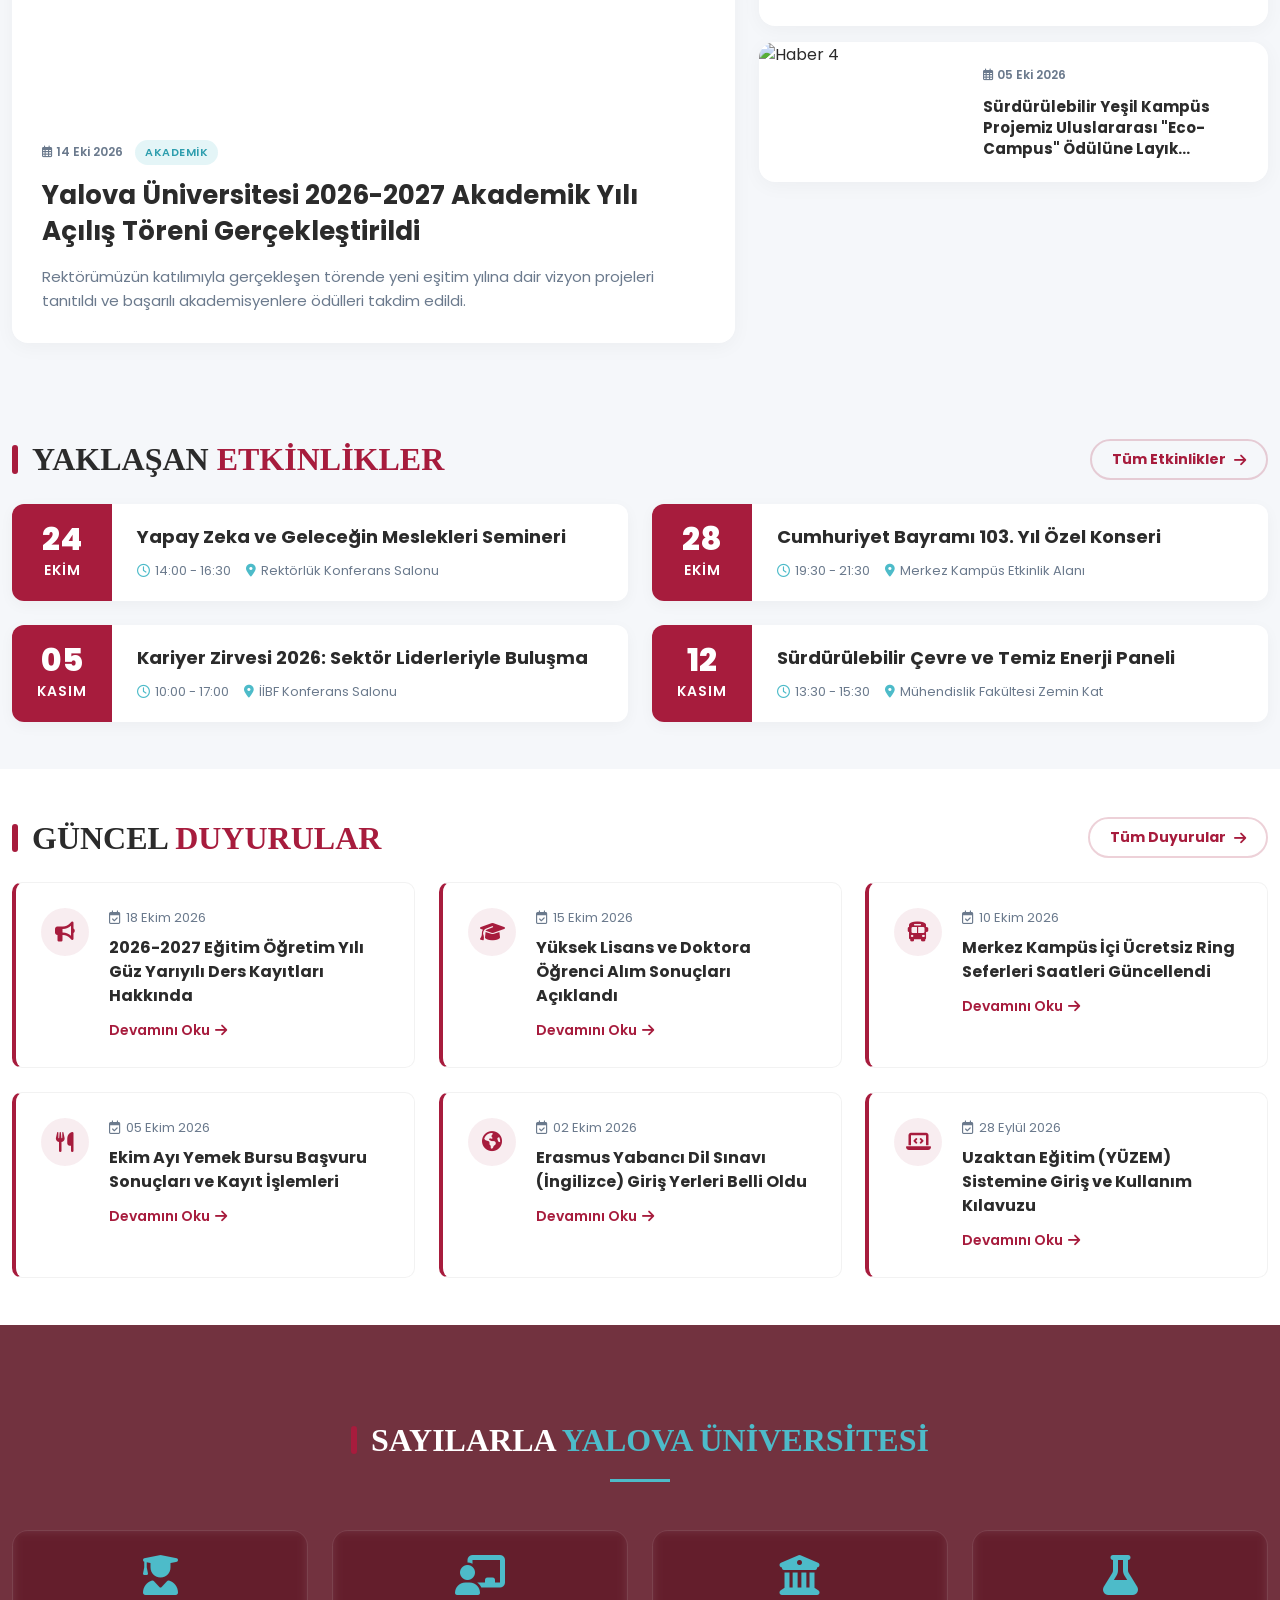
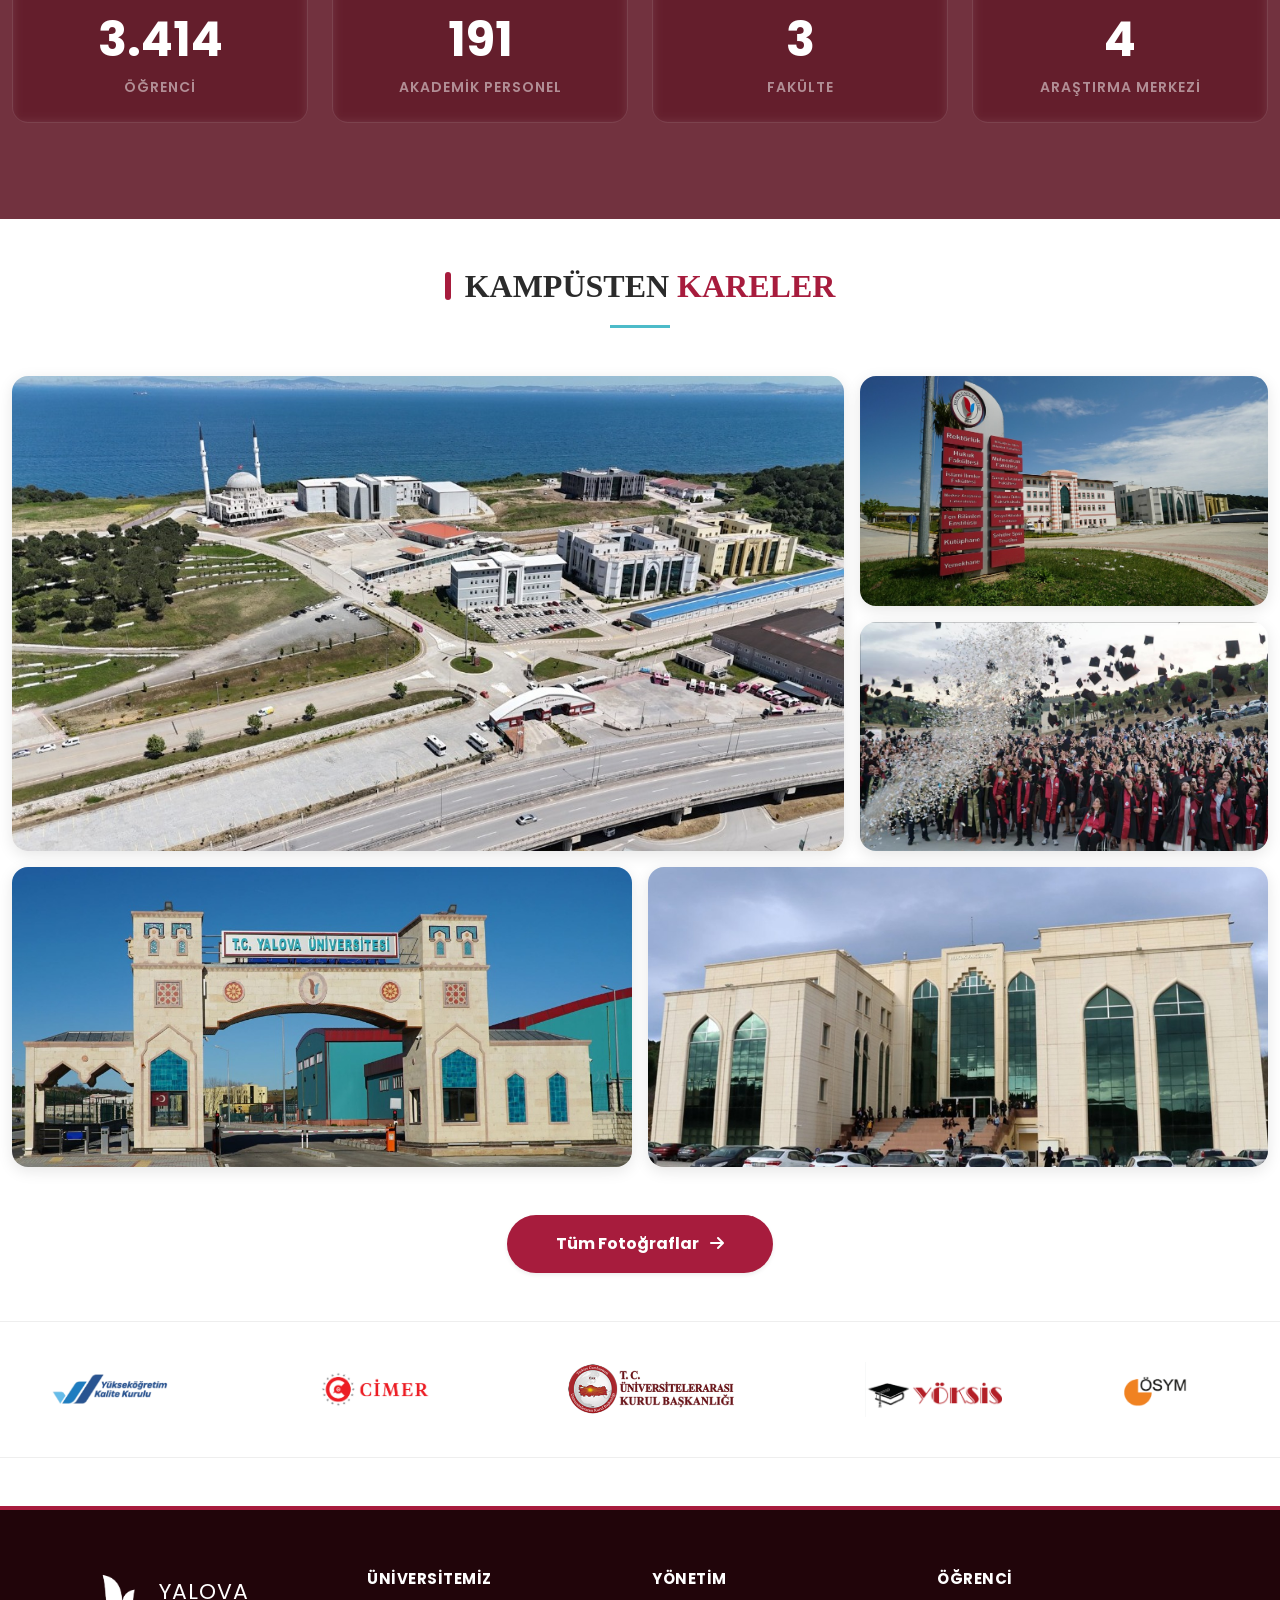
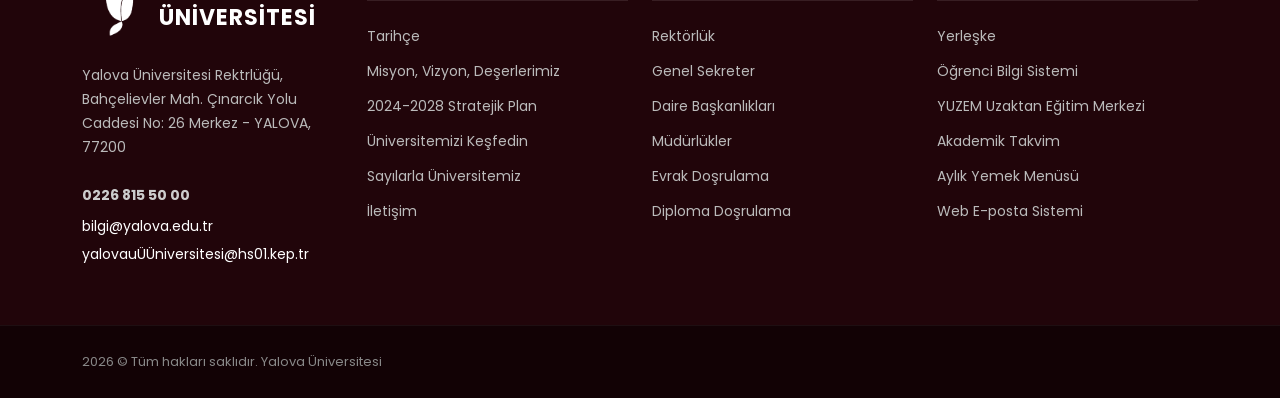
==== commit d37d0429: "feat: add photography gallery page with category filtering" ====
--- a/index.html
+++ b/index.html
@@ -880,7 +880,7 @@
         
         <!-- Tüm Fotoğraflar Butonu -->
         <div class="text-center mt-5">
-            <a href="#" class="btn rounded-pill px-5 py-3 fw-bold shadow-sm" style="background-color: var(--yu-crimson); color: white; transition: transform 0.2s, box-shadow 0.2s;" onmouseover="this.style.transform='translateY(-3px)'; this.style.boxShadow='0 10px 20px rgba(167, 28, 61, 0.3)';" onmouseout="this.style.transform='translateY(0)'; this.style.boxShadow='0 4px 6px rgba(0,0,0,0.1)';">
+            <a href="galeri.html" class="btn rounded-pill px-5 py-3 fw-bold shadow-sm" style="background-color: var(--yu-crimson); color: white; transition: transform 0.2s, box-shadow 0.2s;" onmouseover="this.style.transform='translateY(-3px)'; this.style.boxShadow='0 10px 20px rgba(167, 28, 61, 0.3)';" onmouseout="this.style.transform='translateY(0)'; this.style.boxShadow='0 4px 6px rgba(0,0,0,0.1)';">
                 Tüm Fotoğraflar <i class="fas fa-arrow-right ms-2"></i>
             </a>
         </div>
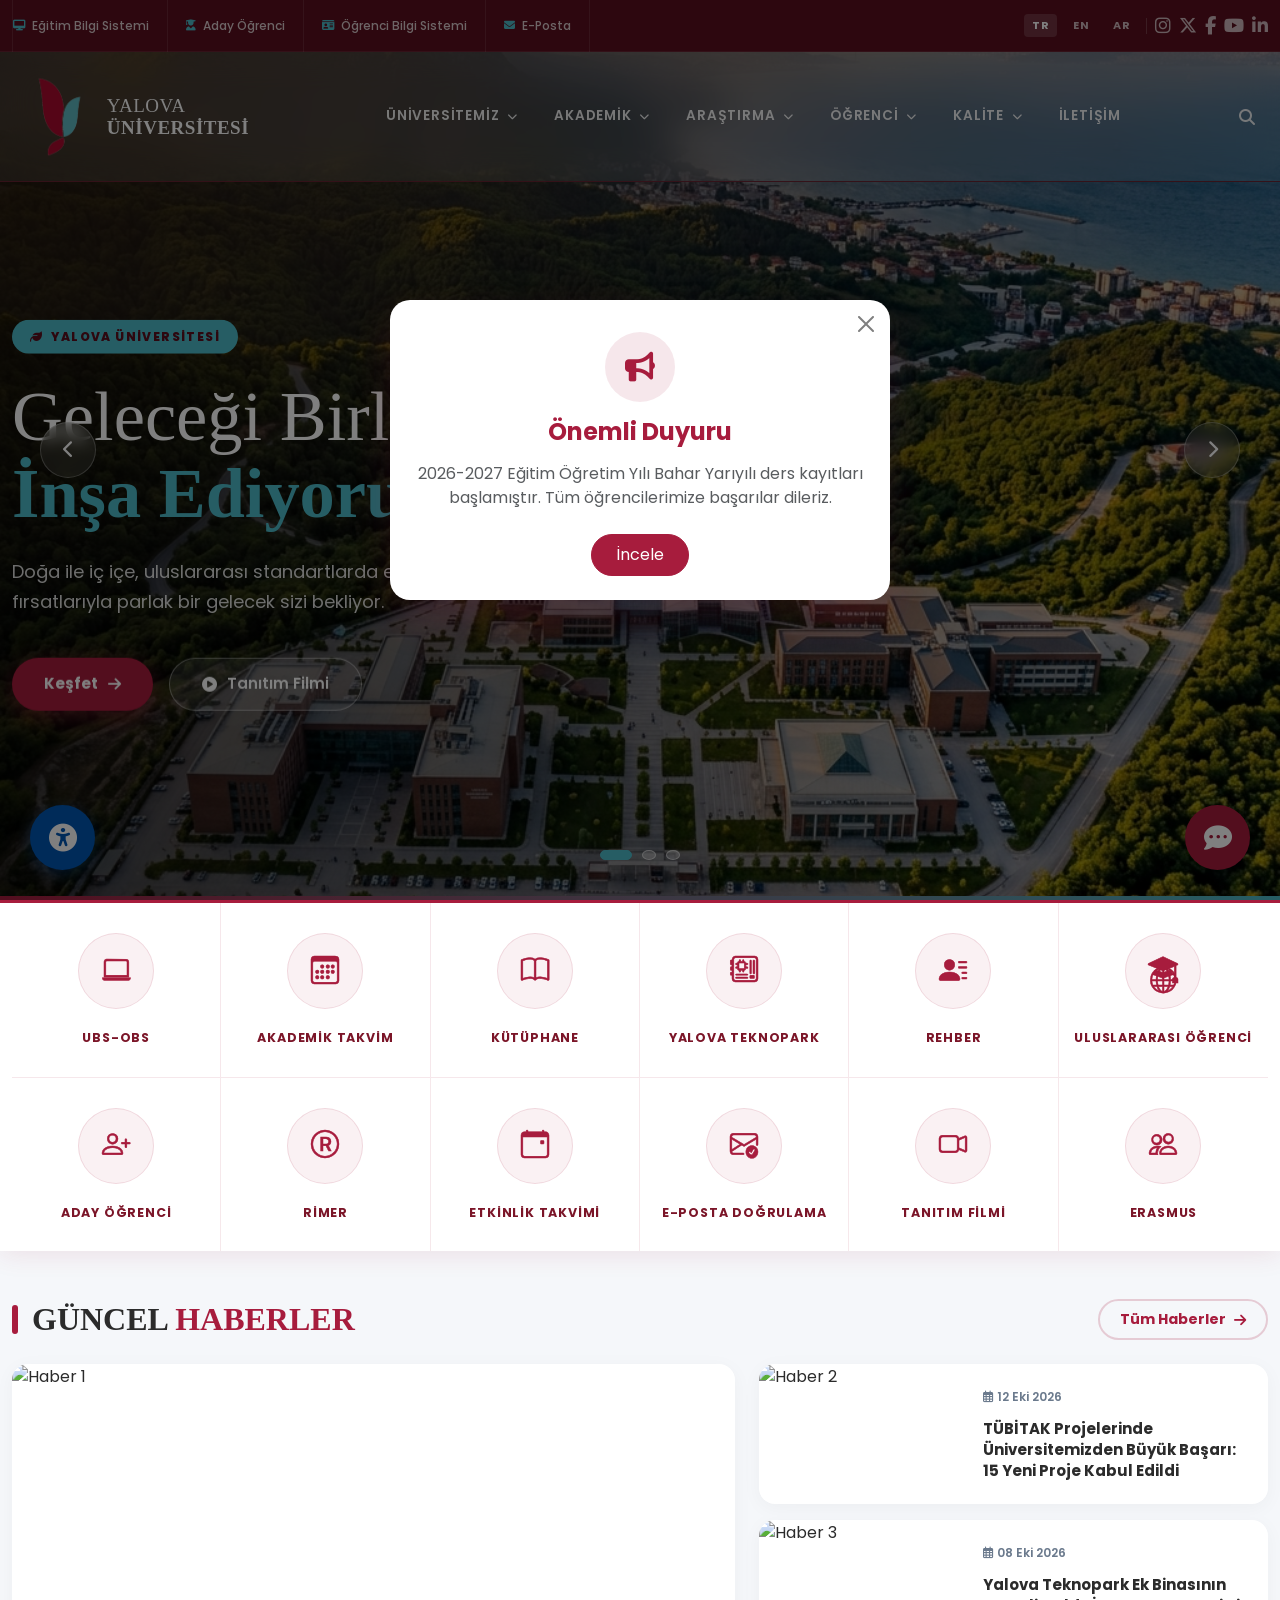
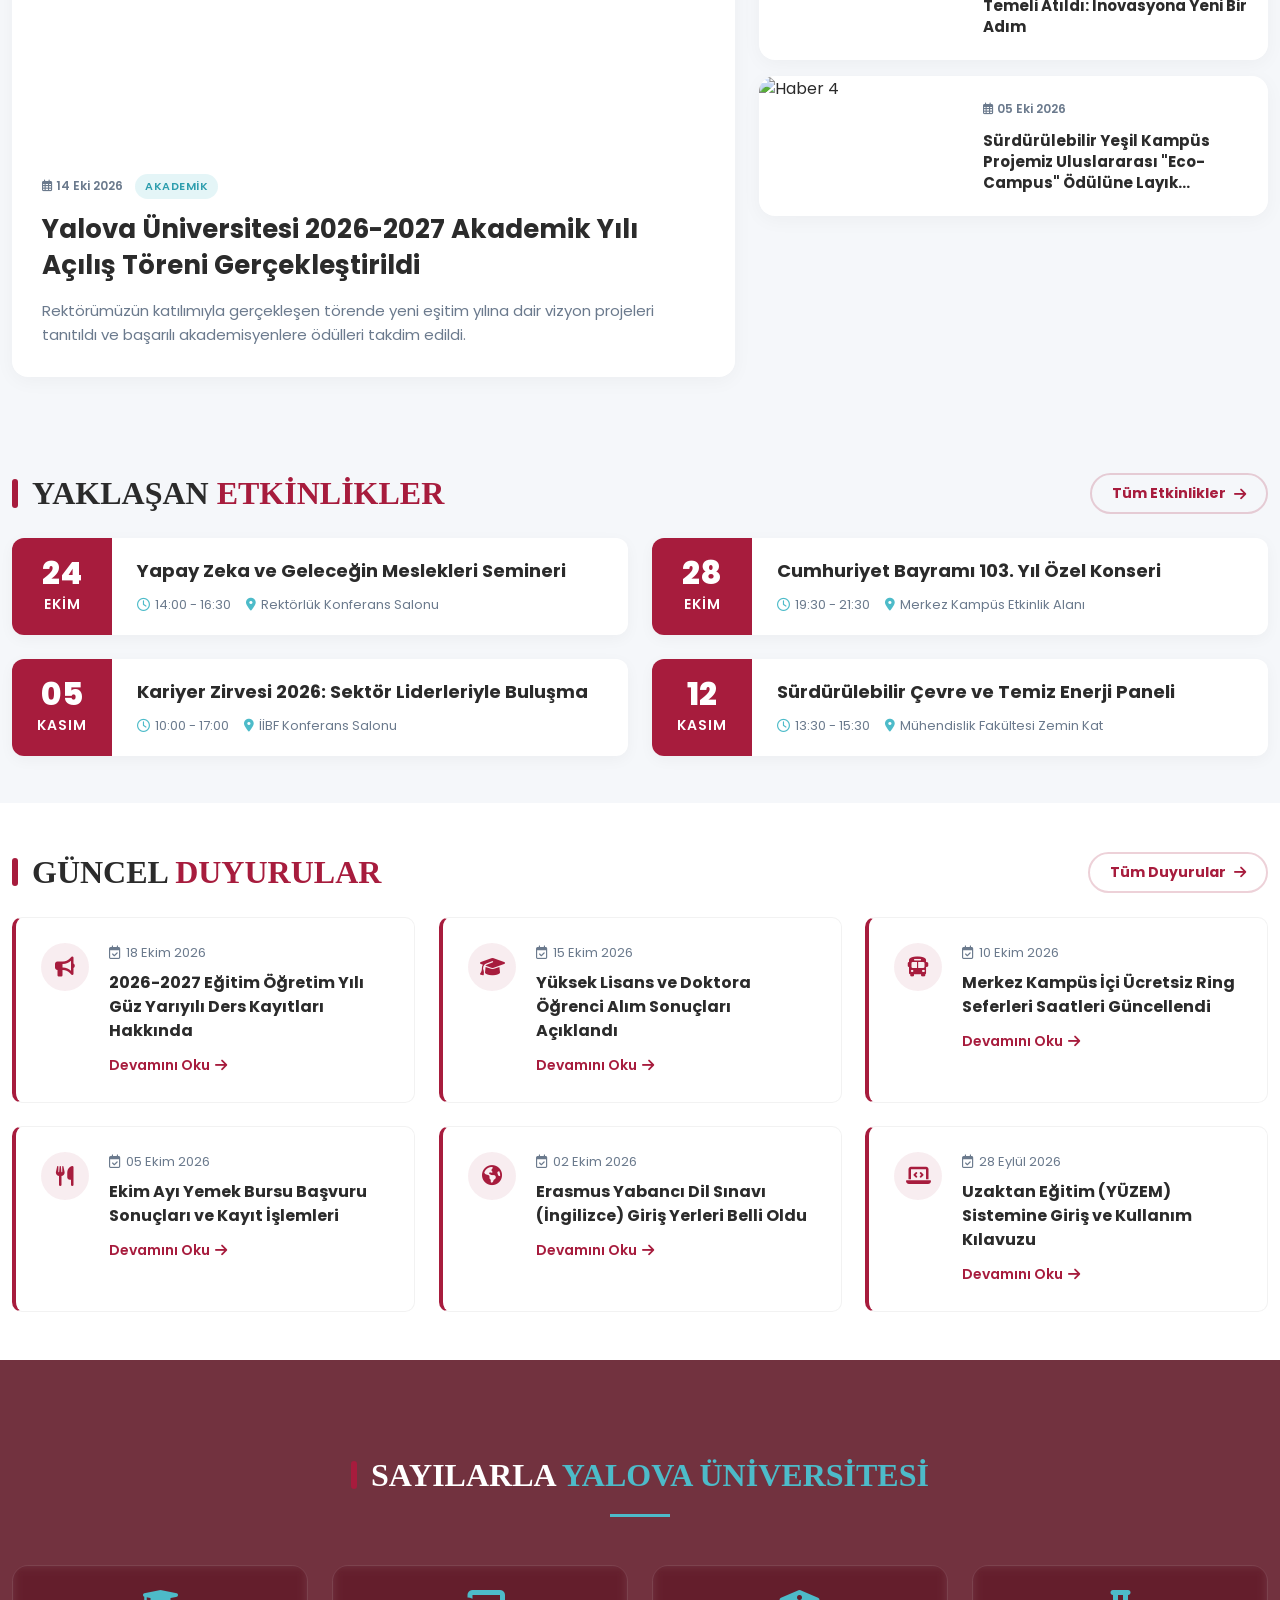
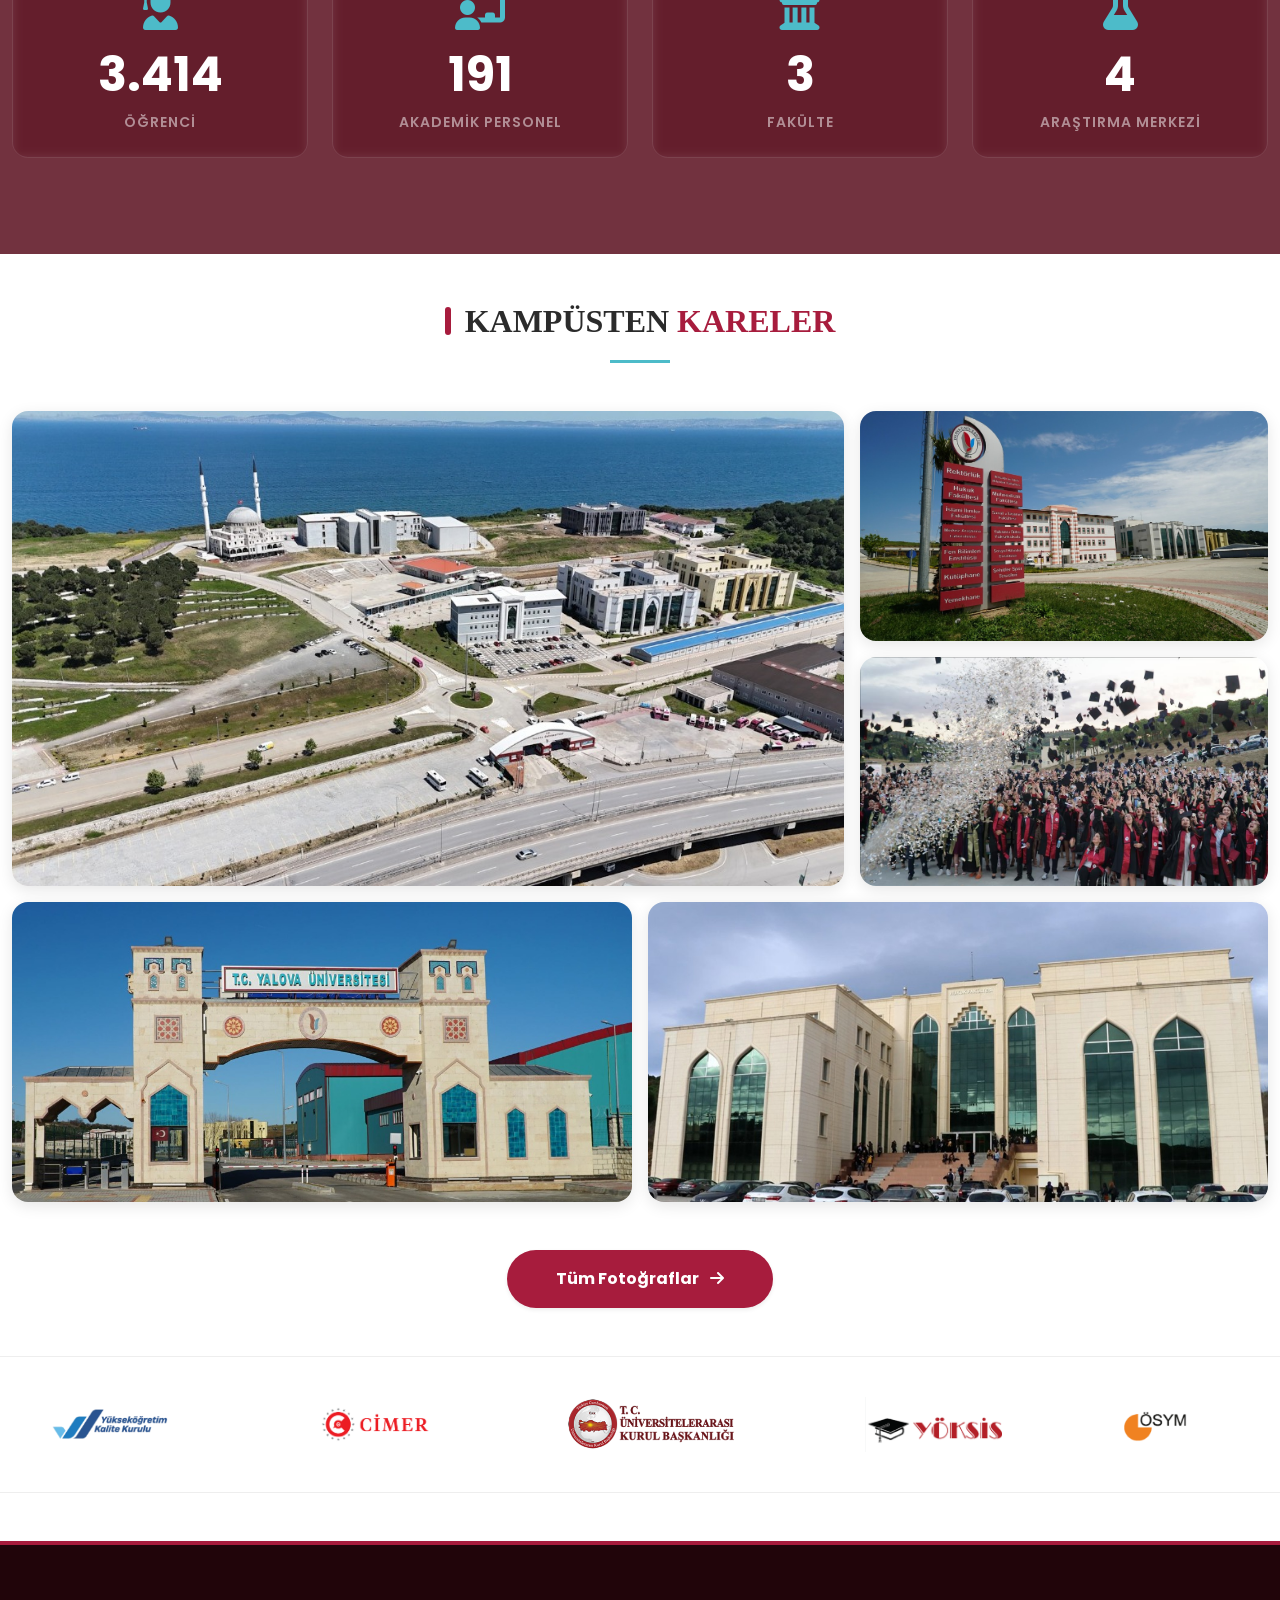
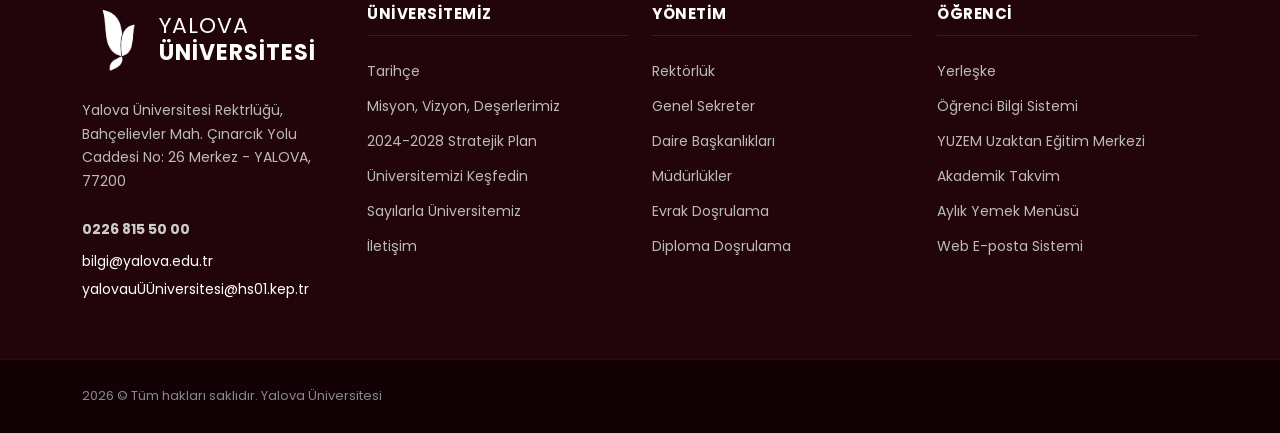
==== commit 4f4d0805: "Update Bilgi İslem page: update slider, fix logo transparency, refine navbar styles" ====
--- a/index.html
+++ b/index.html
@@ -16,6 +16,8 @@
 
     <!-- Font Awesome 6 -->
     <link href="https://cdnjs.cloudflare.com/ajax/libs/font-awesome/6.4.0/css/all.min.css" rel="stylesheet">
+    <!-- Bootstrap Icons -->
+    <link rel="stylesheet" href="https://cdn.jsdelivr.net/npm/bootstrap-icons@1.11.3/font/bootstrap-icons.min.css">
     <!-- Özel CSS -->
     <link rel="stylesheet" href="style.css?v=15">
 </head>
@@ -129,7 +131,7 @@
                                     <li class="has-submenu">
                                         <a href="#">Daire Başkanlıkları <i class="fas fa-chevron-right float-end mt-1" style="font-size: 10px; color: #ccc;"></i></a>
                                         <ul class="submenu">
-                                            <li><a href="#">Bilgi İşlem</a></li>
+                                            <li><a href="bilgi-islem.html">Bilgi İşlem</a></li>
                                             <li><a href="#">Öğrenci İşleri</a></li>
                                             <li><a href="#">İdari ve Mali İşler</a></li>
                                             <li><a href="#">Personel</a></li>
@@ -428,74 +430,77 @@
 
             <div class="col">
                 <a href="#" class="qa-btn" id="qa-ubs">
-                    <div class="qa-icon"><i class="fas fa-wifi"></i></div>
+                    <div class="qa-icon"><i class="bi bi-laptop"></i></div>
                     <span>UBS-OBS</span>
                 </a>
             </div>
             <div class="col">
                 <a href="#" class="qa-btn" id="qa-takvim">
-                    <div class="qa-icon"><i class="fas fa-calendar-days"></i></div>
+                    <div class="qa-icon"><i class="bi bi-calendar3"></i></div>
                     <span>AKADEMİK TAKVİM</span>
                 </a>
             </div>
             <div class="col">
                 <a href="#" class="qa-btn" id="qa-kutuphane">
-                    <div class="qa-icon"><i class="fas fa-book-open"></i></div>
+                    <div class="qa-icon"><i class="bi bi-book"></i></div>
                 <span>KÜTÜPHANE</span>
                 </a>
             </div>
             <div class="col">
                 <a href="#" class="qa-btn" id="qa-teknopark">
-                    <div class="qa-icon"><i class="fas fa-microchip"></i></div>
+                    <div class="qa-icon"><i class="bi bi-motherboard"></i></div>
                     <span>YALOVA TEKNOPARK</span>
                 </a>
             </div>
             <div class="col">
                 <a href="#" class="qa-btn" id="qa-rehber">
-                    <div class="qa-icon"><i class="fas fa-address-book"></i></div>
+                    <div class="qa-icon"><i class="bi bi-person-lines-fill"></i></div>
                     <span>REHBER</span>
                 </a>
             </div>
             <div class="col">
                 <a href="#" class="qa-btn" id="qa-intl">
-                    <div class="qa-icon"><i class="fas fa-earth-europe"></i></div>
+                    <div class="qa-icon position-relative">
+                        <i class="bi bi-globe" style="position: absolute; top: 28px; left: 50%; transform: translateX(-50%); font-size: 26px;"></i>
+                        <i class="bi bi-mortarboard-fill" style="position: absolute; top: 12px; left: 50%; transform: translateX(-50%); font-size: 30px; z-index: 2;"></i>
+                    </div>
                 <span>ULUSLARARASI ÖĞRENCİ</span>
                 </a>
             </div>
 
             <div class="col">
                 <a href="#" class="qa-btn" id="qa-aday">
-                    <div class="qa-icon"><i class="fas fa-user-graduate"></i></div>
+                    <div class="qa-icon"><i class="bi bi-person-plus"></i></div>
                 <span>ADAY ÖĞRENCİ</span>
                 </a>
             </div>
             <div class="col">
                 <a href="#" class="qa-btn" id="qa-rimer">
-                    <div class="qa-icon"><i class="far fa-registered"></i></div>
+                    <div class="qa-icon"><i class="bi bi-r-circle"></i></div>
                     <span>RİMER</span>
                 </a>
             </div>
             <div class="col">
                 <a href="#" class="qa-btn" id="qa-etkinlik">
-                    <div class="qa-icon"><i class="fas fa-calendar-check"></i></div>
+                    <div class="qa-icon"><i class="bi bi-calendar-event"></i></div>
                     <span>ETKİNLİK TAKVİMİ</span>
                 </a>
             </div>
             <div class="col">
                 <a href="#" class="qa-btn" id="qa-eposta">
-                    <div class="qa-icon"><i class="fas fa-envelope-circle-check"></i></div>
+                    <div class="qa-icon"><i class="bi bi-envelope-check"></i></div>
                 <span>E-POSTA DOĞRULAMA</span>
                 </a>
             </div>
             <div class="col">
                 <a href="#" class="qa-btn" id="qa-tanitim">
-                    <div class="qa-icon"><i class="fas fa-clapperboard"></i></div>
+                    <div class="qa-icon"><i class="bi bi-camera-video"></i></div>
                     <span>TANITIM FİLMİ</span>
                 </a>
             </div>
             <div class="col">
                 <a href="#" class="qa-btn" id="qa-erasmus">
-                    <div class="qa-icon"><i class="fas fa-globe"></i></div>
+                    <div class="qa-icon"><i class="bi bi-people"></i></div>
                     <span>ERASMUS</span>
                 </a>
             </div>
@@ -841,7 +846,7 @@
             <div class="col-md-8">
                 <div class="gallery-item w-100 h-100 rounded-4 overflow-hidden position-relative" data-bs-toggle="modal" data-bs-target="#galleryModal" data-img-src="images/galeri1.jpg">
                     <img src="images/galeri1.jpg" alt="Kampüs 1" class="w-100 h-100 object-fit-cover" style="transition: transform 0.5s; min-height: 400px;">
-                    <div class="gallery-overlay d-flex align-items-center justify-content-center position-absolute top-0 start-0 w-100 h-100" style="background: rgba(167, 28, 61, 0.6); opacity: 0; transition: opacity 0.3s;">
+                    <div class="gallery-overlay d-flex align-items-center justify-content-center position-absolute top-0 start-0 w-100 h-100" style="background: rgba(0, 0, 0, 0.6); opacity: 0; transition: opacity 0.3s;">
                         <i class="fas fa-search-plus text-white" style="font-size: 32px;"></i>
                     </div>
                 </div>
@@ -849,13 +854,13 @@
             <div class="col-md-4 d-flex flex-column gap-3">
                 <div class="gallery-item w-100 rounded-4 overflow-hidden position-relative" style="flex: 1;" data-bs-toggle="modal" data-bs-target="#galleryModal" data-img-src="images/galeri2.jpg">
                     <img src="images/galeri2.jpg" alt="Kampüs 2" class="w-100 h-100 object-fit-cover" style="transition: transform 0.5s; min-height: 190px;">
-                    <div class="gallery-overlay d-flex align-items-center justify-content-center position-absolute top-0 start-0 w-100 h-100" style="background: rgba(167, 28, 61, 0.6); opacity: 0; transition: opacity 0.3s;">
+                    <div class="gallery-overlay d-flex align-items-center justify-content-center position-absolute top-0 start-0 w-100 h-100" style="background: rgba(0, 0, 0, 0.6); opacity: 0; transition: opacity 0.3s;">
                         <i class="fas fa-search-plus text-white" style="font-size: 32px;"></i>
                     </div>
                 </div>
                 <div class="gallery-item w-100 rounded-4 overflow-hidden position-relative" style="flex: 1;" data-bs-toggle="modal" data-bs-target="#galleryModal" data-img-src="images/galeri3.jpg">
                     <img src="images/galeri3.jpg" alt="Kampüs 3" class="w-100 h-100 object-fit-cover" style="transition: transform 0.5s; min-height: 190px;">
-                    <div class="gallery-overlay d-flex align-items-center justify-content-center position-absolute top-0 start-0 w-100 h-100" style="background: rgba(167, 28, 61, 0.6); opacity: 0; transition: opacity 0.3s;">
+                    <div class="gallery-overlay d-flex align-items-center justify-content-center position-absolute top-0 start-0 w-100 h-100" style="background: rgba(0, 0, 0, 0.6); opacity: 0; transition: opacity 0.3s;">
                         <i class="fas fa-search-plus text-white" style="font-size: 32px;"></i>
                     </div>
                 </div>
@@ -863,7 +868,7 @@
             <div class="col-md-6">
                 <div class="gallery-item w-100 rounded-4 overflow-hidden position-relative" style="height: 300px;" data-bs-toggle="modal" data-bs-target="#galleryModal" data-img-src="images/galeri4.jpg">
                     <img src="images/galeri4.jpg" alt="Kampüs 4" class="w-100 h-100 object-fit-cover" style="transition: transform 0.5s;">
-                    <div class="gallery-overlay d-flex align-items-center justify-content-center position-absolute top-0 start-0 w-100 h-100" style="background: rgba(167, 28, 61, 0.6); opacity: 0; transition: opacity 0.3s;">
+                    <div class="gallery-overlay d-flex align-items-center justify-content-center position-absolute top-0 start-0 w-100 h-100" style="background: rgba(0, 0, 0, 0.6); opacity: 0; transition: opacity 0.3s;">
                         <i class="fas fa-search-plus text-white" style="font-size: 32px;"></i>
                     </div>
                 </div>
@@ -871,7 +876,7 @@
             <div class="col-md-6">
                 <div class="gallery-item w-100 rounded-4 overflow-hidden position-relative" style="height: 300px;" data-bs-toggle="modal" data-bs-target="#galleryModal" data-img-src="images/galeri5.jpg">
                     <img src="images/galeri5.jpg" alt="Kampüs 5" class="w-100 h-100 object-fit-cover" style="transition: transform 0.5s;">
-                    <div class="gallery-overlay d-flex align-items-center justify-content-center position-absolute top-0 start-0 w-100 h-100" style="background: rgba(167, 28, 61, 0.6); opacity: 0; transition: opacity 0.3s;">
+                    <div class="gallery-overlay d-flex align-items-center justify-content-center position-absolute top-0 start-0 w-100 h-100" style="background: rgba(0, 0, 0, 0.6); opacity: 0; transition: opacity 0.3s;">
                         <i class="fas fa-search-plus text-white" style="font-size: 32px;"></i>
                     </div>
                 </div>
